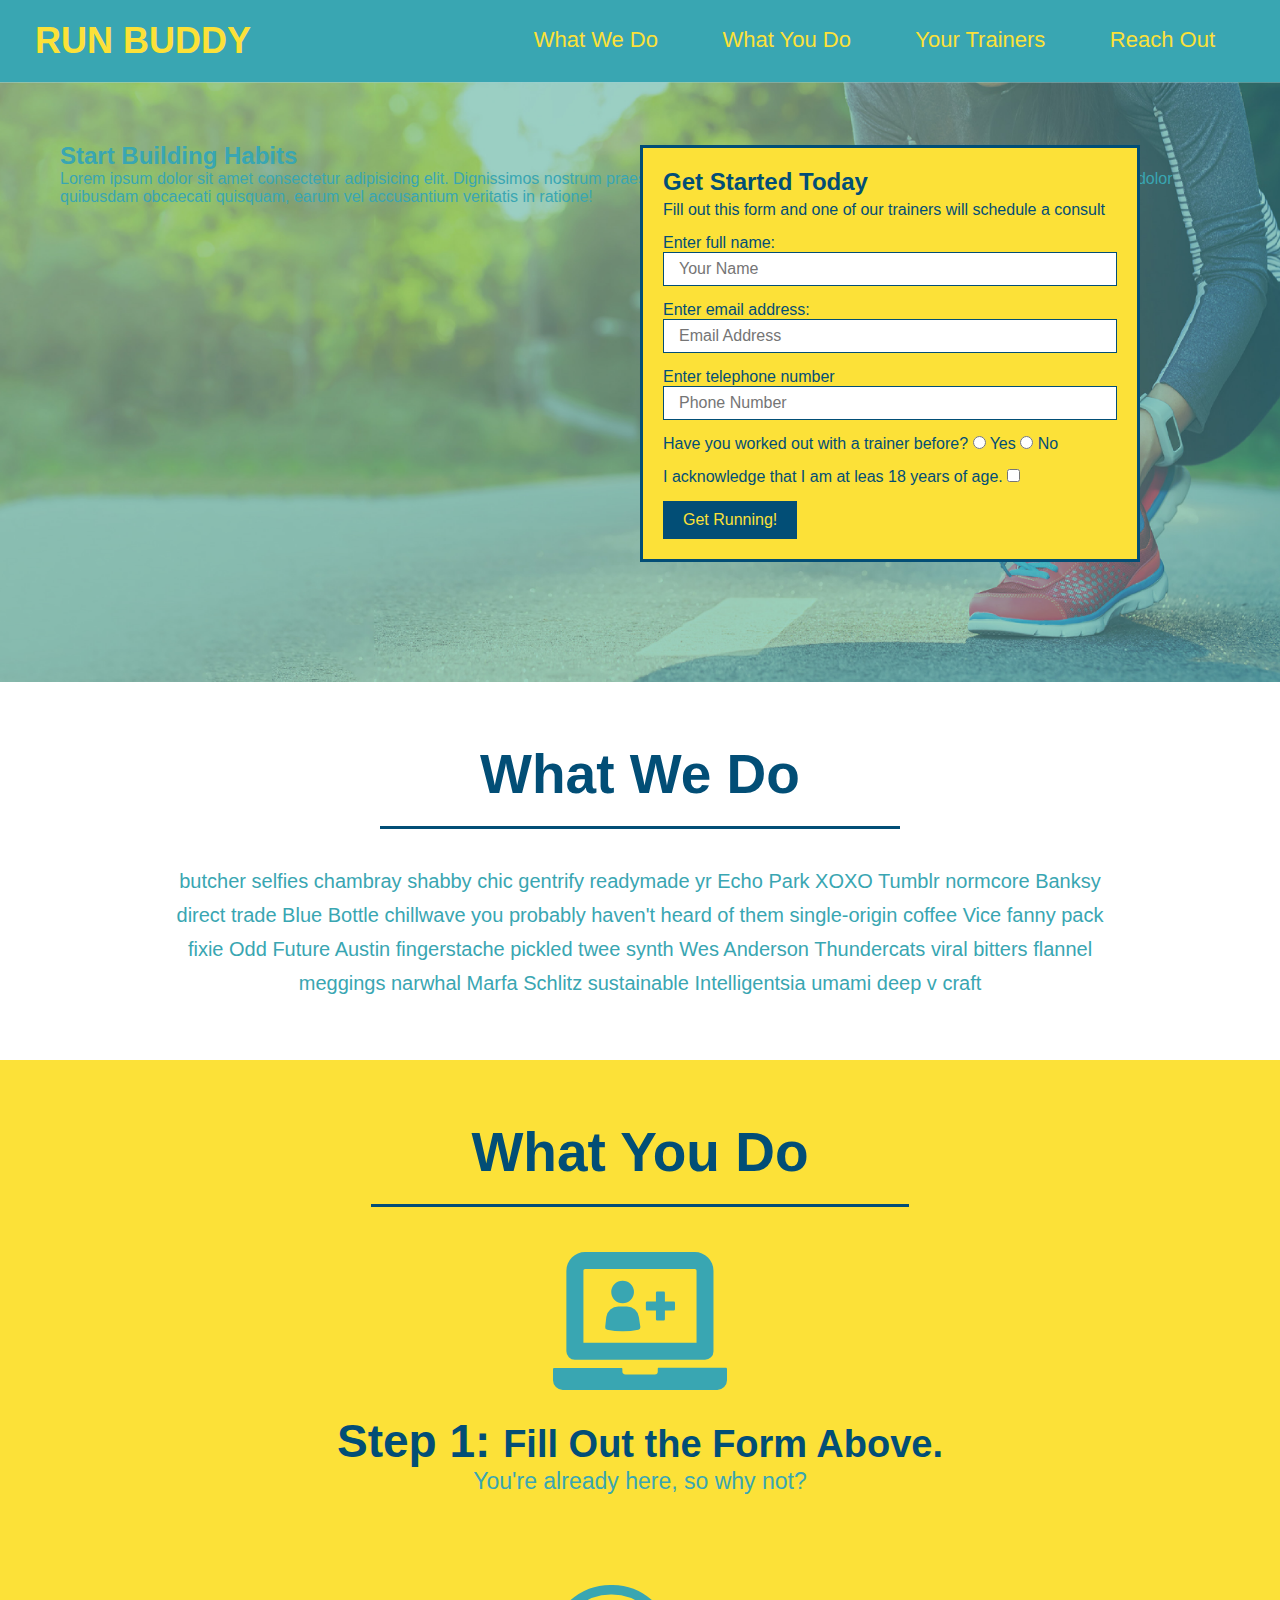
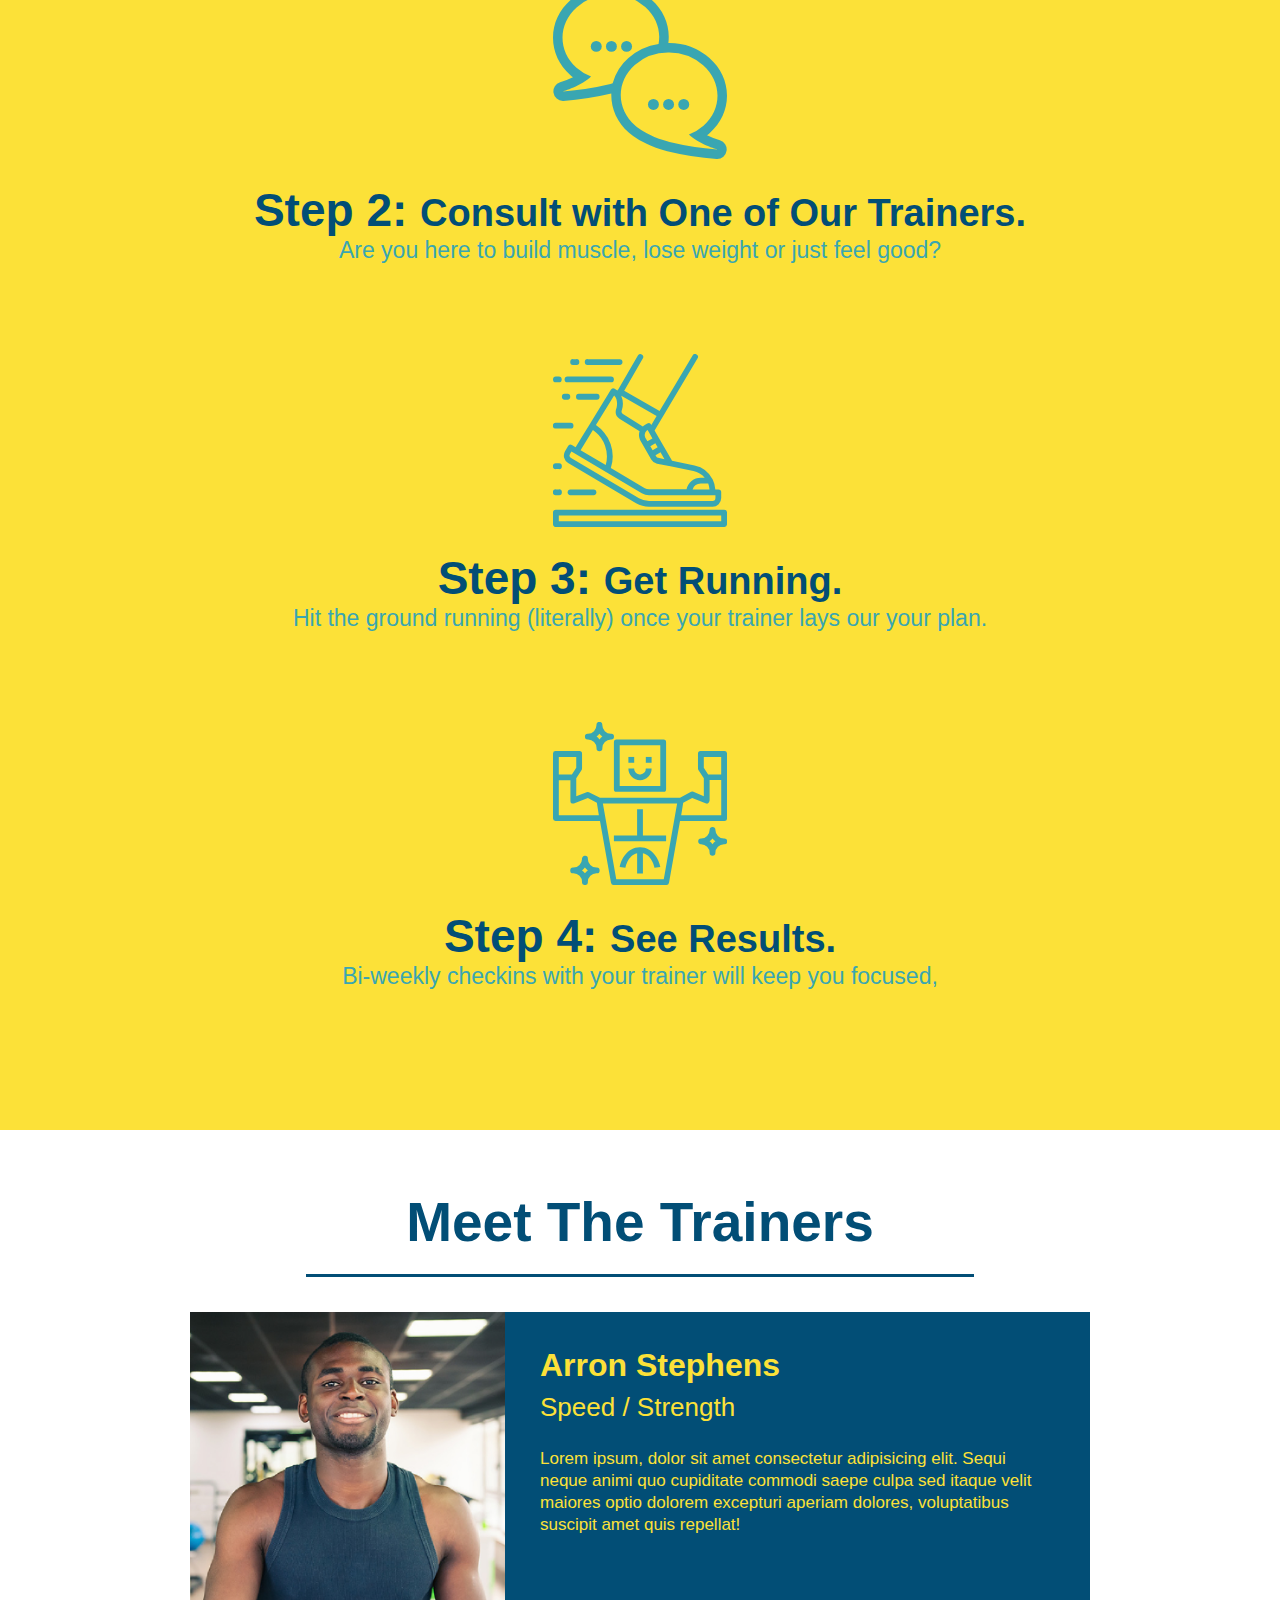
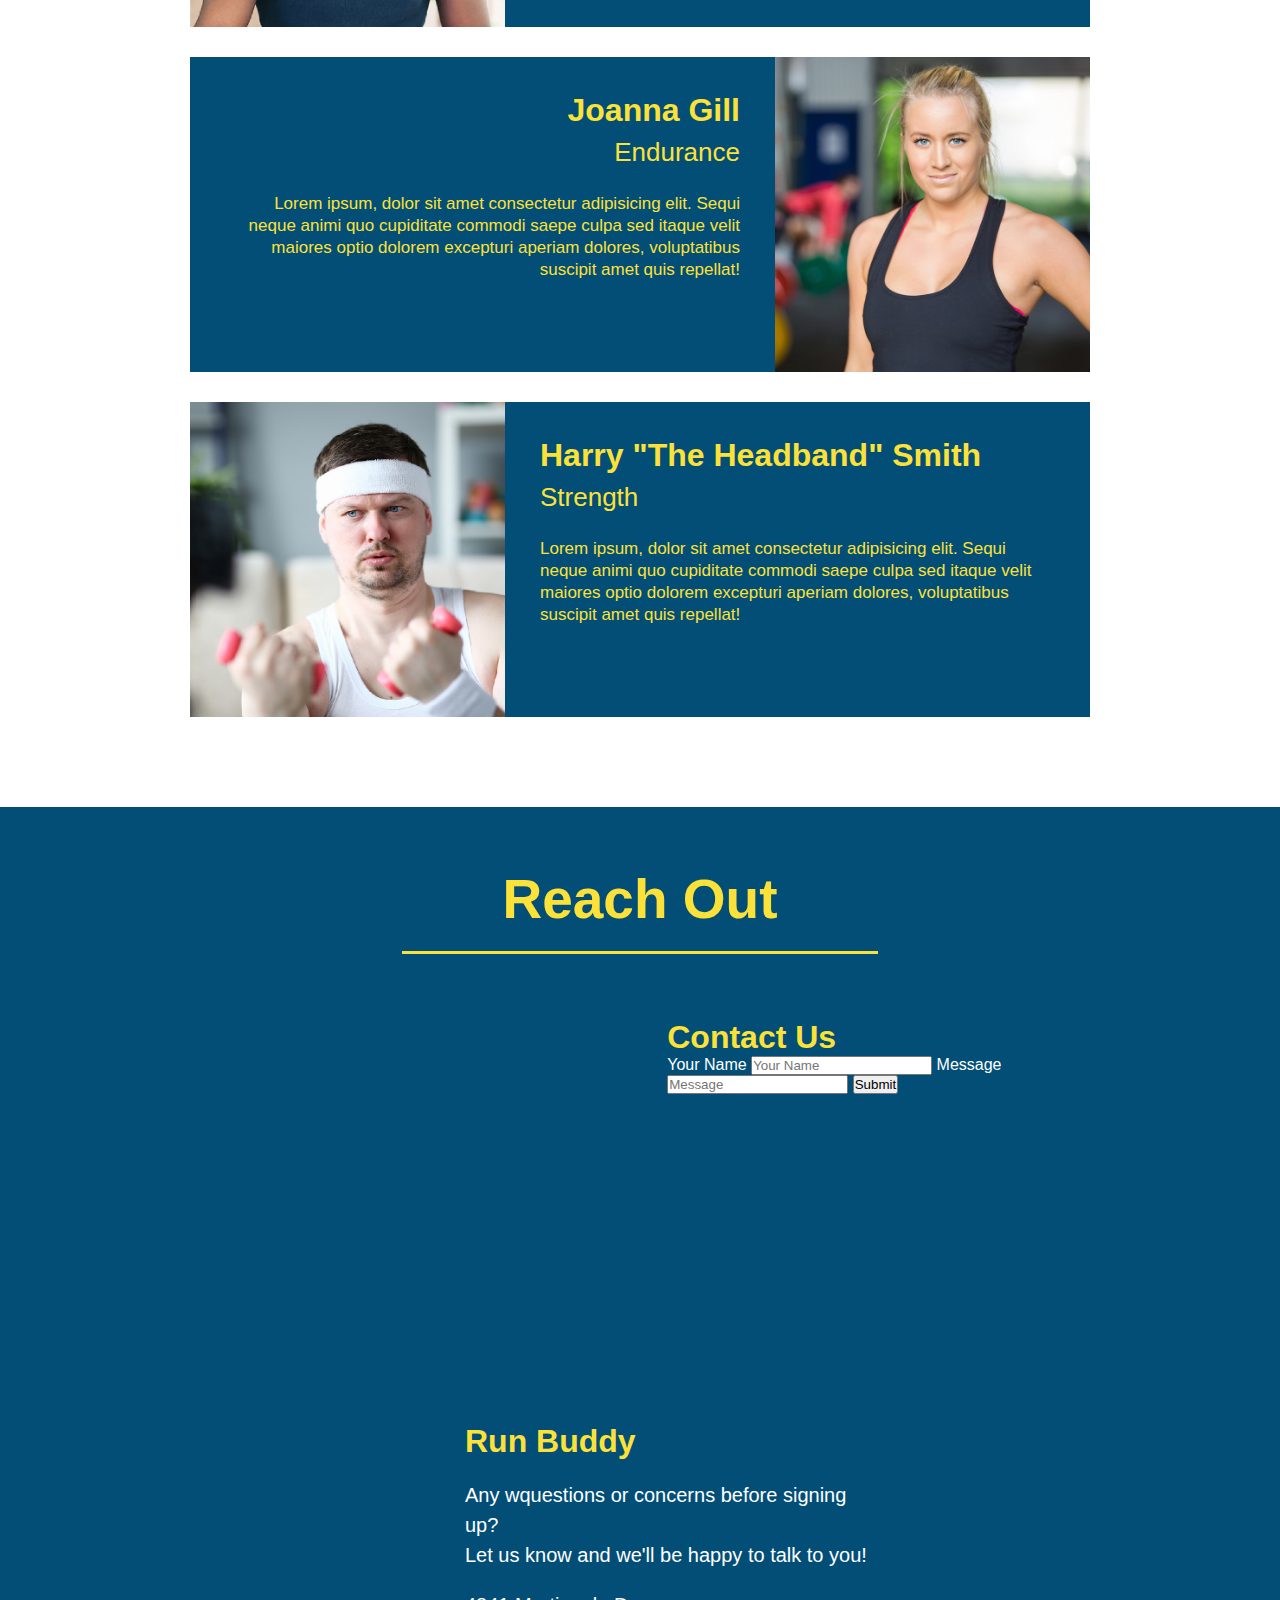
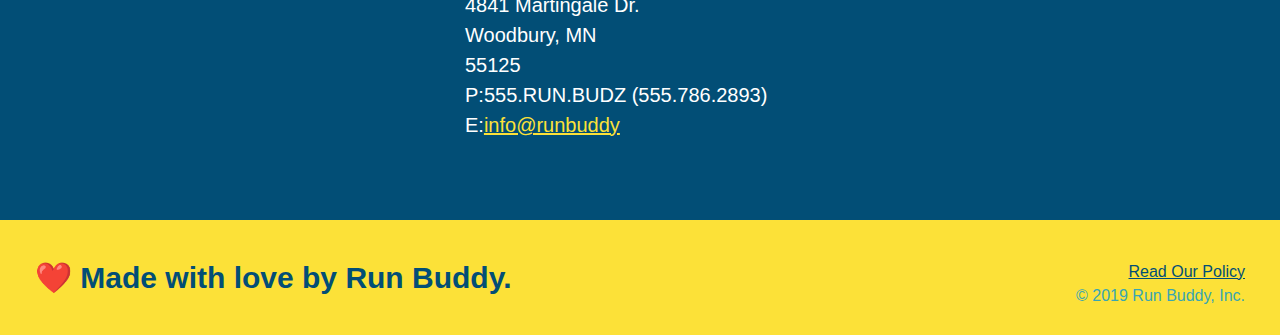
==== index.html @ a6f9f01b "add contact form" ====
<!DOCTYPE html>
<html lang="en">
  <head>
    <link rel="stylesheet" href="./assets/css/style.css" />
    <meta charset="UTF-8" />
    <title>Run Buddy</title>
  </head>
  
  <body>
    <header>
        <h1>
            <a href="/">RUN BUDDY</a>
        </h1>
        <nav>
            <ul>
                <li>
                    <a href="#what-we-do">What We Do</a>
                </li>
                <li>
                    <a href="#what-you-do">What You Do</a>
                </li>
                <li>
                    <a href="#your-trainers">Your Trainers</a>
                </li>
                <li>
                    <a href="#reach-out">Reach Out</a>
                </li>
            </ul>
        </nav>
    </header>

    <!--Hero-->
    <section class="hero">
        <div class="hero-cta">
            <h2>Start Building Habits</h2>
            <p>Lorem ipsum dolor sit amet consectetur adipisicing elit. Dignissimos nostrum praesentium repellat? Eveniet, rem? Cupiditate soluta animi ullam ad eius, dolor quibusdam obcaecati quisquam, earum vel accusantium veritatis in ratione!</p>
        </div>
        <div class="hero-form">
            <h3>Get Started Today</h3>
            <p>Fill out this form and one of our trainers will schedule a consult</p>
            <form>
                <label for="name">Enter full name:</label>
                <input type="text" placeholder="Your Name" name="name" id="name" class="form-input" />
                <label for="email">Enter email address:</label>
                <input type="email" placeholder="Email Address" name="email" id="email" class="form-input" />
                <label for="phone">Enter telephone number</label>
                <input type="tel" placeholder="Phone Number" name="phone" id="phone" class="form-input" />
                <p>
                    Have you worked out with a trainer before?
                    <input type="radio" name="trainer-confirm" id="trainer-yes" />
                    <label for="trainer-yes">Yes</label>
                    <input type="radio" name="trainer-confirm" id="trainer-no" />
                    <label for="trainer-no">No</label>
                </p>
                <p>
                    <label for="checkbox">
                        I acknowledge that I am at leas 18 years of age.
                    </label>
                    <input type="checkbox" name="age-confirmation" id="checkbox" />
                </p>
                <button type="submit">
                    Get Running!
                </button>
            </form>
        </div>
    </section>

    <!-- "what we do" section -->
    <section id="what-we-do" class="intro">
        <h2 class="section-title primary-border">
            What We Do
        </h2>
        <p>butcher selfies chambray shabby chic gentrify readymade yr Echo Park XOXO Tumblr normcore Banksy direct trade Blue Bottle chillwave you probably haven't heard of them single-origin coffee Vice fanny pack fixie Odd Future Austin fingerstache pickled twee synth Wes Anderson Thundercats viral bitters flannel meggings narwhal Marfa Schlitz sustainable Intelligentsia umami deep v craft</p>
    </section>

    <!-- "what you do" section -->
    <section id="what-you-do" class="steps">
        <h2 class="section-title primary-border">
            What You Do
        </h2>
        <div>
            <img src="assets/images/step-1.svg" alt="" />
            <h3>Step 1: <span>Fill Out the Form Above.</span></h3>
            <p>You're already here, so why not?</p>
        </div>
        <div>
            <img src="assets/images/step-2.svg" alt="" />
            <h3>Step 2: <span>Consult with One of Our Trainers.</span></h3>
            <p>Are you here to build muscle, lose weight or just feel good?</p>
        </div>
        <div>
            <img src="assets/images/step-3.svg" alt="" />
            <h3>Step 3: <span>Get Running.</span></h3>
            <p>Hit the ground running (literally) once your trainer lays our your plan.</p>
        </div>
        <div>
            <img src="assets/images/step-4.svg" alt="" />
            <h3>Step 4: <span>See Results.</span></h3>
            <p>Bi-weekly checkins with your trainer will keep you focused,</p>
        </div>
    </section>

    <!-- "meet the trainers" section -->
    <section id="your-trainers" class="trainers">
        <h2 class="section-title primary-border">
            Meet The Trainers
        </h2>

        <!--first trainer bio-->
        <article class="trainer">
            <img src="assets/images/trainer-1.jpg" alt="Arron Stephens in his workout clothes, ready to pump iron" />
            <div class="trainer-bio text-left">
                <h3>Arron Stephens</h3>
                <h4>Speed / Strength</h4>
                <p>
                    Lorem ipsum, dolor sit amet consectetur adipisicing elit. Sequi neque animi quo cupiditate commodi saepe culpa sed
                    itaque velit maiores optio dolorem excepturi aperiam dolores, voluptatibus suscipit amet quis repellat!
                </p>
            </div>
        </article>

        <!--second trainer bio-->
        <article class="trainer">
            <div class="trainer-bio text-right">
                <h3>Joanna Gill</h3>
                <h4>Endurance</h4>
                <p>
                    Lorem ipsum, dolor sit amet consectetur adipisicing elit. Sequi neque animi quo cupiditate commodi saepe culpa sed
                    itaque velit maiores optio dolorem excepturi aperiam dolores, voluptatibus suscipit amet quis repellat!
                </p>
            </div>
            <img src="assets/images/trainer-2.jpg" alt="Joanna Gill cooling off after a workout" />
        </article>

        <!--third trainer bio-->
        <article class="trainer">
            <img src="assets/images/trainer-3.jpg" alt="Harry Smith wearing a headband and lifting comically small pink weights" />
            <div class="trainer-bio text-left">
                <h3>Harry "The Headband" Smith</h3>
                <h4>Strength</h4>
                <p>
                    Lorem ipsum, dolor sit amet consectetur adipisicing elit. Sequi neque animi quo cupiditate commodi saepe culpa sed
                    itaque velit maiores optio dolorem excepturi aperiam dolores, voluptatibus suscipit amet quis repellat!
                </p>
            </div>
        </article>
    </section>

    <!-- "reach out" section -->
    <section id="reach-out" class="contact">
        <h2 class="section-title secondary-border">Reach Out</h2>

        <!--contact container-->
        <div class="contact-info">
            <iframe src="https://www.google.com/maps/embed?pb=!1m18!1m12!1m3!1d2827.2253793106215!2d-92.94302208377877!3d44.878062180381086!2m3!1f0!2f0!3f0!3m2!1i1024!2i768!4f13.1!3m3!1m2!1s0x87f7d0a62659ffb1%3A0xd4802636185c738f!2s4841%20Martingale%20Dr%2C%20Woodbury%2C%20MN%2055129!5e0!3m2!1sen!2sus!4v1639760875100!5m2!1sen!2sus"
            width="400"
            height="400"
            style="border:0;"
            allowfullscreen=""
            loading="lazy">
            </iframe>

            <!--contact form-->
            <div class="contact-form">
                <h3>Contact Us</h3>
                <form>

                    <!--Your Name-->
                    <label for="contact-name">Your Name</label>
                    <input type="text" id="contact-name" placeholder="Your Name" />

                    <!--Message-->
                    <lable for="contact-message">Message</lable>
                    <input type="text" id="contact-message" placeholder="Message" />

                    <!--Submit-->
                    <button type="submit">Submit</button>

                </form>
            </div>    

            <!--address info-->
            <div>
                <h3>Run Buddy</h3>
                <p>
                    Any wquestions or concerns before signing up?
                    <br />
                    Let us know and we'll be happy to talk to you!
                </p>
                <address>
                    4841 Martingale Dr.<br />
                    Woodbury, MN<br />
                    55125<br />
                    P:555.RUN.BUDZ (555.786.2893)<br />
                    E:<a href="mailto:info@runbuddy.io">info@runbuddy</a>
                </address>
            </div>
        </div>
    </section>

    <!-- footer -->
    <footer>
        <h2>❤️ Made with love by Run Buddy.</h2>
        <div>
            <a href='#'>Read Our Policy</a><br/>
            &copy; 2019 Run Buddy, Inc.
        </div>   
    </footer>

  </body>
</html>
---- assets/css/style.css ----
* {
  margin: 0;
  padding: 0;
  box-sizing: border-box;
}
body {
  color: #39a6b2;
  font-family: Helvetica, Arial, sans-serif;
}
header {
  padding: 20px 35px;
  background-color: #39a6b2;
}
header h1 {
  font-weight: bold;
  font-size: 36px;
  color: #fce138;
  margin: 0;
  display: inline;
}
header a {
  color: #fce138;
  text-decoration: none;
}
header nav {
  float: right;
  margin: 7px 0;
}
header nav ul li {
  display: inline;
}
header nav ul li a {
  margin: 0 30px;
  font-weight: lighter;
  font-size: 22px;
}
footer {
  background: #fce138;
  width: 100%;
  padding: 40px 35px;
}
footer h2 {
  display: inline;
  color: #024e76;
  font-size: 30px;
  margin: 0;
}
footer div {
  float: right;
  line-height: 1.5;
  text-align: right;
}
footer a {
  color: #024e76;
}
section {
  padding: 60px;
}
/*hero style*/
.hero {
  background-image: url("../images/hero-bg.jpg");
  height: 600px;
  background-size: cover;
  background-position: center;
  position: relative;
}
.hero-form {
  background-color: #fce138;
  padding: 20px;
  width: 500px;
  color: #024e76;
  border: solid 3px #024e76;
  position: absolute;
  bottom: 120px;
  right: 140px;
}
.hero-form h3 {
  margin: 0px;
  font-size: 24px;
}
.hero-form p {
  margin: 5px 0 15px 0;
}
.form-input {
  border: 1px solid #024e76;
  display: block;
  padding: 7px 15px;
  font-size: 16px;
  color: #024e76;
  width: 100%;
  margin-bottom: 15px;
}
.hero-form label {
  margin: 0px;
}
.hero-form button {
  color: #fce138;
  background-color: #024e76;
  border: none;
  padding: 10px 20px;
  font-size: 16px;
}
.intro {
  text-align: center;
}
.intro p {
  line-height: 1.7;
  color: #39a6b2;
  width: 80%;
  font-size: 20px;
  margin: 0 auto;
}
.section-title {
  font-size: 55px;
  color: #024e76;
  margin-bottom: 35px;
  padding: 0 100px 20px 100px;
  display: inline-block;
  border-bottom: 3px solid;
}
.primary-border {
  border-color: #fce138;
}
.secondary-border {
  border-color: #39a6b2;
}
.steps {
  text-align: center;
  background: #fce138;
}
.steps div {
  margin-bottom: 80px;
}
.steps img {
  width: 15%;
  margin: 10px 0;
}
.steps h3 {
  color: #024e76;
  font-size: 46px;
  margin-top: 10px;
}
.steps p {
  color: #39a6b2;
  font-size: 23px;
}
.steps span {
  font-size: 38px;
}
.trainers {
  text-align: center;
}
.trainer {
  width: 900px;
  margin: 0 auto 30px auto;
  background: #024e76;
  color: #fce138;
  overflow: auto;
}
.trainer img {
  width: 35%;
  float: left;
}
.trainer-bio {
  padding: 35px;
  float: left;
  width: 65%;
}
.text-left {
  text-align: left;
}
.text-right {
  text-align: right;
}
.trainer-bio h3 {
  font-size: 32px;
  margin-bottom: 8px;
}
.trainer-bio h4 {
  font-weight: lighter;
  font-size: 26px;
  margin-bottom: 25px;
}
.trainer-bio p {
  font-size: 17px;
  line-height: 1.3;
}
.section-title {
  font-size: 55px;
  display: inline-block;
  padding: 0 100px 20px 100px;
  border-bottom: 3px solid;
  margin-bottom: 35px;
  color: #024e76;
}
.contact {
  text-align: center;
  background: #024e76;
}
.contact h2 {
  color: #fce138;
}
.contact-info iframe {
  width: 400px;
  height: 400px;
}
.contact-info div {
  width: 410px;
  display: inline-block;
  vertical-align: top;
  text-align: left;
  margin: 30px 0 0 60px;
  color: white;
}
.contact-info h3 {
  color: #fce138;
  font-size: 32px;
}
.contact-info p,
.contact-info address {
  margin: 20px 0;
  line-height: 1.5;
  font-size: 20px;
  font-style: normal;
}
.contact-info a {
  color: #fce138;
}
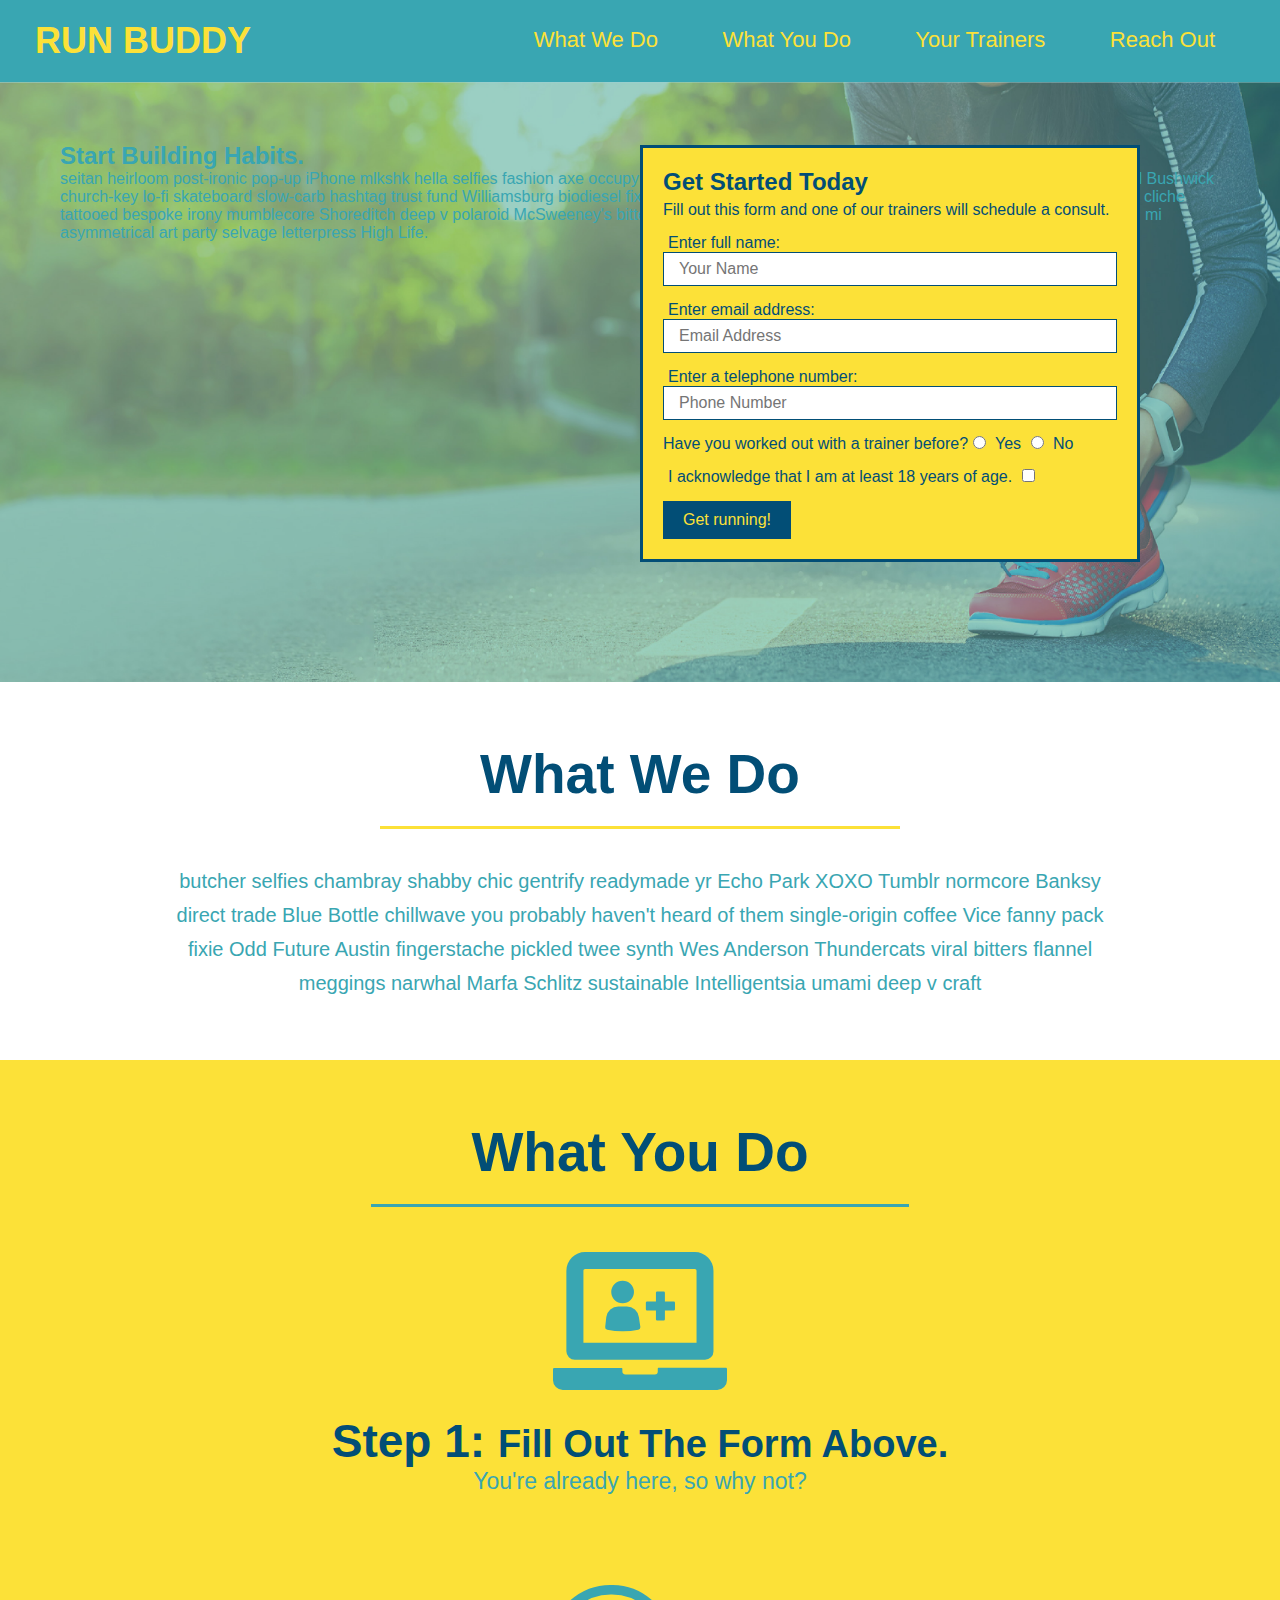
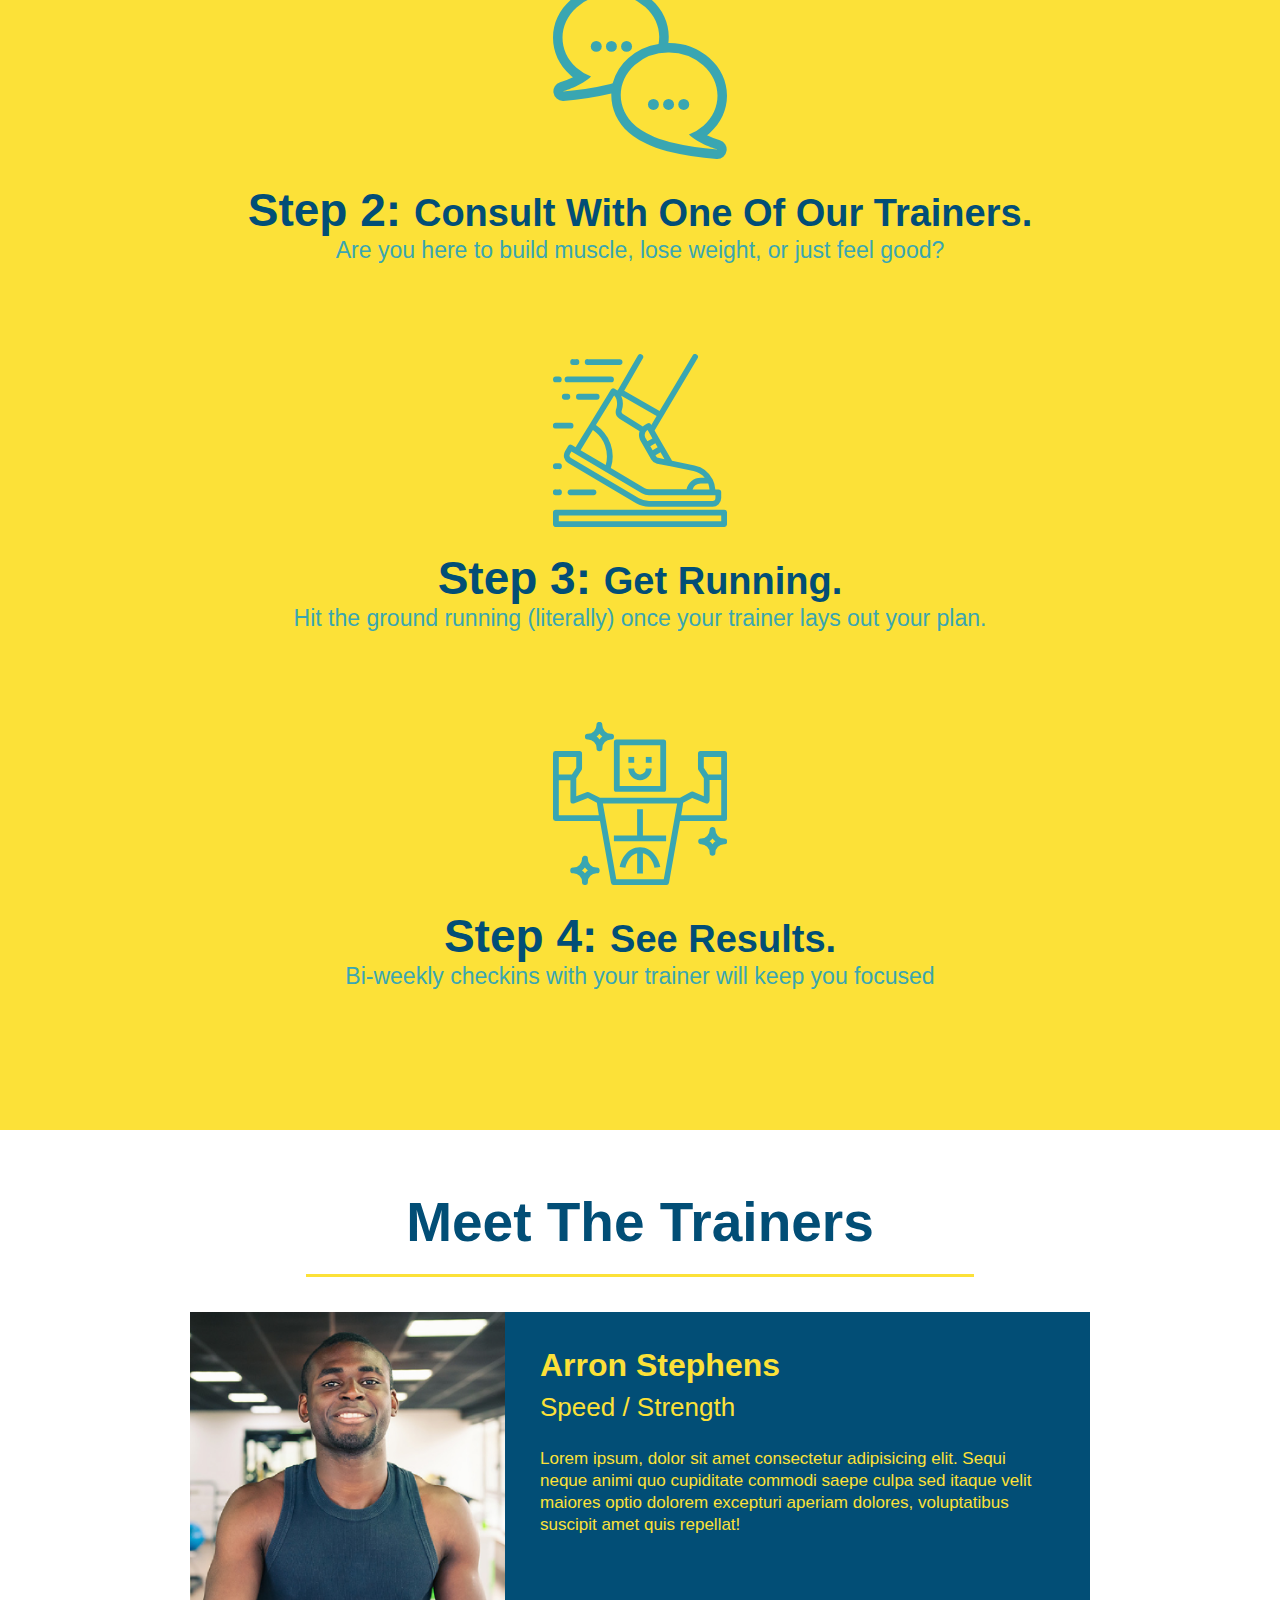
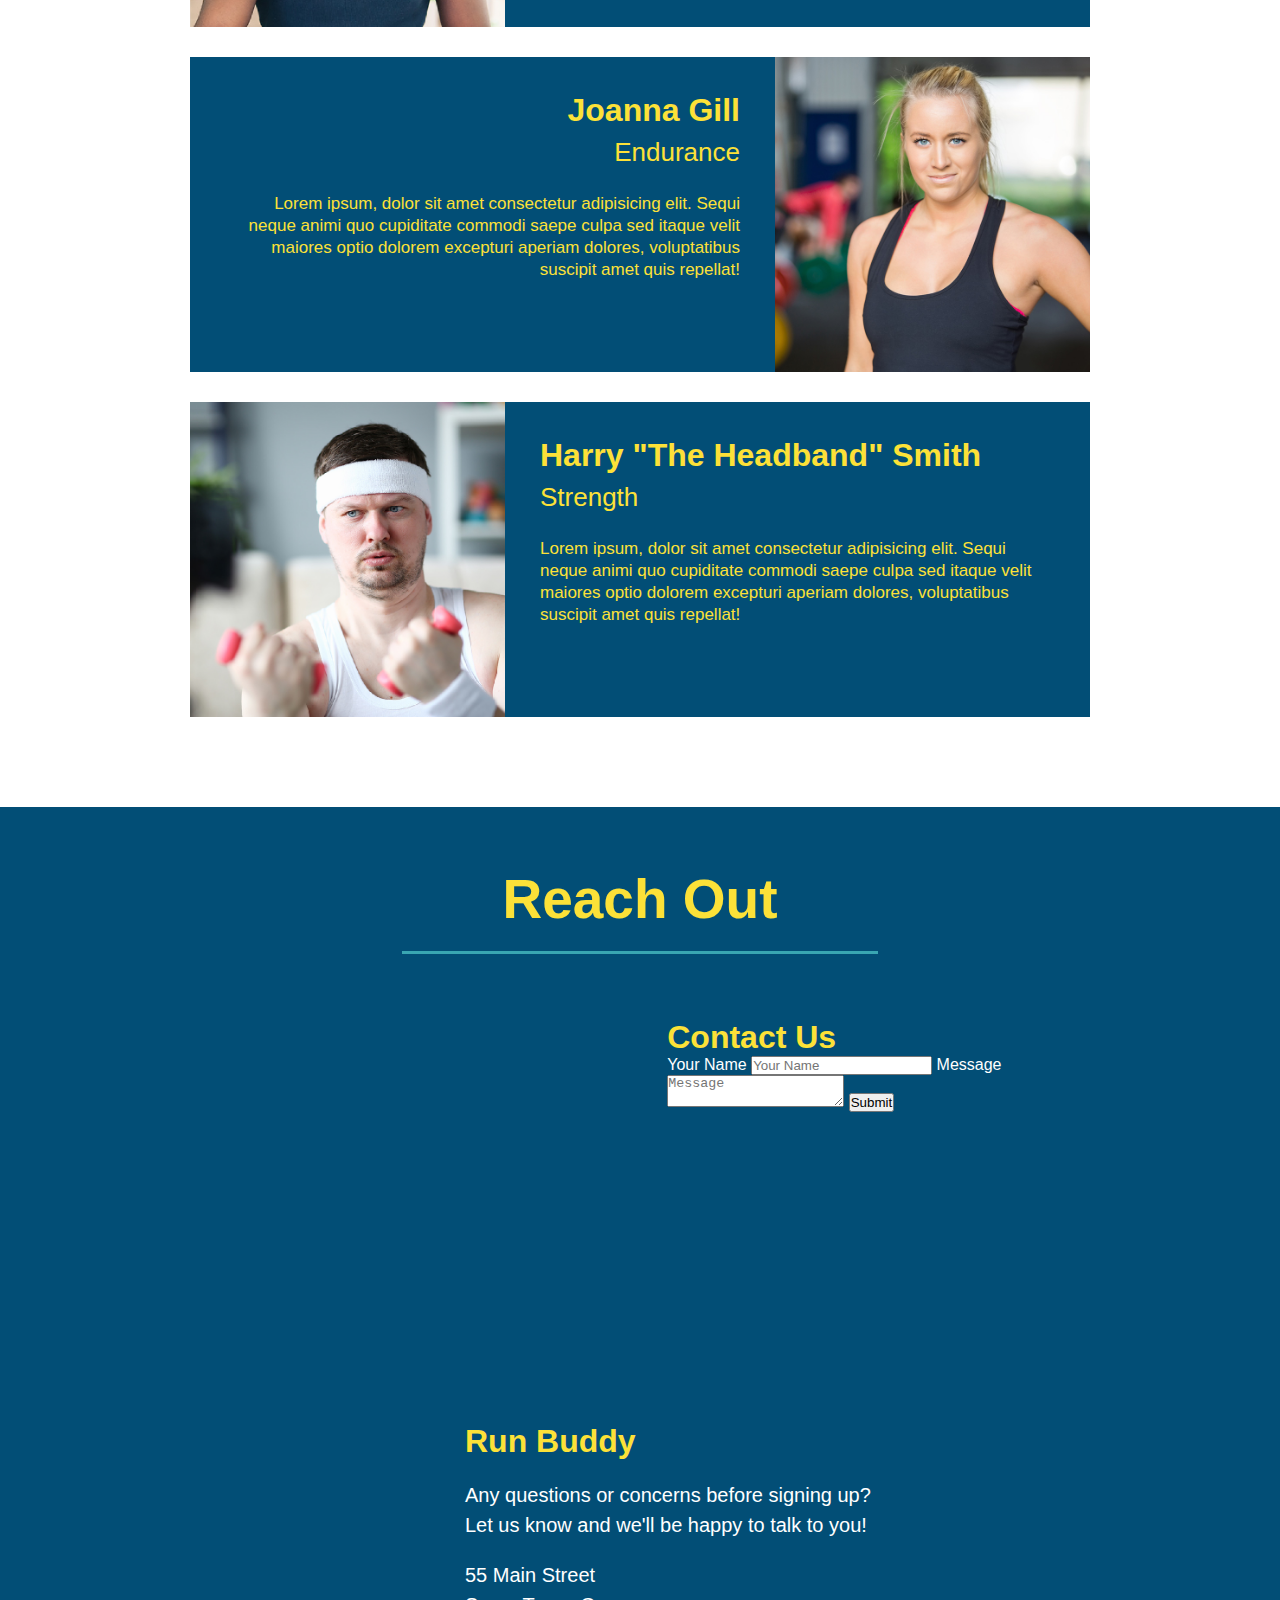
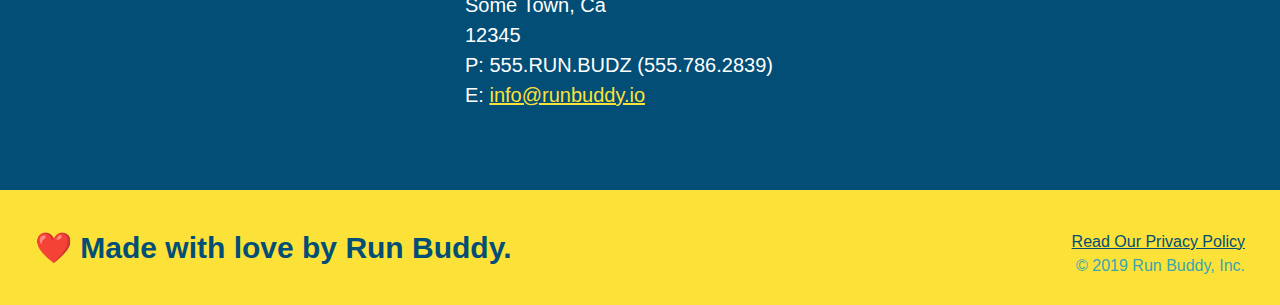
==== commit 3fee3947: "update from snapshot" ====
--- a/index.html
+++ b/index.html
@@ -1,211 +1,208 @@
 <!DOCTYPE html>
 <html lang="en">
   <head>
-    <link rel="stylesheet" href="./assets/css/style.css" />
     <meta charset="UTF-8" />
+    <link rel="stylesheet" href="./assets/css/style.css">
     <title>Run Buddy</title>
   </head>
-  
   <body>
+    <!-- navigation tags - block level element -->
     <header>
-        <h1>
-            <a href="/">RUN BUDDY</a>
-        </h1>
-        <nav>
-            <ul>
-                <li>
-                    <a href="#what-we-do">What We Do</a>
-                </li>
-                <li>
-                    <a href="#what-you-do">What You Do</a>
-                </li>
-                <li>
-                    <a href="#your-trainers">Your Trainers</a>
-                </li>
-                <li>
-                    <a href="#reach-out">Reach Out</a>
-                </li>
-            </ul>
-        </nav>
+      <h1>
+        <a href="/">RUN BUDDY</a>
+      </h1>
+      <nav>
+        <ul>
+          <li>
+            <a href="#what-we-do">What We Do</a>
+          </li>
+          <li>
+            <a href="#what-you-do">What You Do</a>
+          </li>
+          <li>
+            <a href="#your-trainers">Your Trainers</a>
+          </li>
+          <li>
+            <a href="#reach-out">Reach Out</a>
+          </li>
+          
+        </ul>
+      </nav>
     </header>
-
-    <!--Hero-->
+    <!-- end navigation -->
+
+    <!-- hero/jumbotron -->
     <section class="hero">
-        <div class="hero-cta">
-            <h2>Start Building Habits</h2>
-            <p>Lorem ipsum dolor sit amet consectetur adipisicing elit. Dignissimos nostrum praesentium repellat? Eveniet, rem? Cupiditate soluta animi ullam ad eius, dolor quibusdam obcaecati quisquam, earum vel accusantium veritatis in ratione!</p>
-        </div>
-        <div class="hero-form">
-            <h3>Get Started Today</h3>
-            <p>Fill out this form and one of our trainers will schedule a consult</p>
-            <form>
-                <label for="name">Enter full name:</label>
-                <input type="text" placeholder="Your Name" name="name" id="name" class="form-input" />
-                <label for="email">Enter email address:</label>
-                <input type="email" placeholder="Email Address" name="email" id="email" class="form-input" />
-                <label for="phone">Enter telephone number</label>
-                <input type="tel" placeholder="Phone Number" name="phone" id="phone" class="form-input" />
-                <p>
-                    Have you worked out with a trainer before?
-                    <input type="radio" name="trainer-confirm" id="trainer-yes" />
-                    <label for="trainer-yes">Yes</label>
-                    <input type="radio" name="trainer-confirm" id="trainer-no" />
-                    <label for="trainer-no">No</label>
-                </p>
-                <p>
-                    <label for="checkbox">
-                        I acknowledge that I am at leas 18 years of age.
-                    </label>
-                    <input type="checkbox" name="age-confirmation" id="checkbox" />
-                </p>
-                <button type="submit">
-                    Get Running!
-                </button>
-            </form>
-        </div>
-    </section>
-
-    <!-- "what we do" section -->
+      <div class="hero-cta">
+        <h2>Start Building Habits.</h2>
+        <p>
+          seitan heirloom post-ironic pop-up iPhone mlkshk hella selfies fashion axe occupy readymade put a bird on it
+          messenger bag Wes Anderson Schlitz plaid Bushwick church-key lo-fi skateboard slow-carb hashtag trust fund
+          Williamsburg biodiesel fixie farm-to-table 8-bit banjo XOXO Banksy chillwave bicycle rights retro cliche
+          tattooed bespoke irony mumblecore Shoreditch deep v polaroid McSweeney's bitters cray gentrify tofu Marfa you
+          probably haven't heard of them yr banh mi asymmetrical art party selvage letterpress High Life.
+        </p>
+      </div>
+
+      <div class="hero-form">
+        <h3>Get Started Today</h3>
+        <p>Fill out this form and one of our trainers will schedule a consult.</p>
+        <form>
+          <label for="name">Enter full name:</label>
+          <input type="text" placeholder="Your Name" id="name" name="name" class="form-input" />
+          <label for="email">Enter email address:</label>
+          <input type="email" placeholder="Email Address" id="email" name="email" class="form-input" />
+          <label for="phone">Enter a telephone number:</label>
+          <input type="tel" placeholder="Phone Number" name="phone" id="phone" class="form-input" />
+          <p>
+            Have you worked out with a trainer before? 
+            <input type="radio" name="trainer-confirm" id="trainer-yes" />
+            <label for="trainer-yes">Yes</label>
+            <input type="radio" name="trainer-confirm" id="trainer-no"/>
+            <label for="trainer-no">No</label>
+          </p>
+          <p>
+            <label for="checkbox">
+              I acknowledge that I am at least 18 years of age.
+            </label>
+            <input type="checkbox" name="checkpoint1" id="checkbox" />
+          </p>
+          <button type="submit">
+            Get running!
+          </button>
+        </form>
+      </div>
+    </section>
+    <!-- end header -->
+
+    <!-- "what we do" start - <section> -->
     <section id="what-we-do" class="intro">
-        <h2 class="section-title primary-border">
-            What We Do
-        </h2>
-        <p>butcher selfies chambray shabby chic gentrify readymade yr Echo Park XOXO Tumblr normcore Banksy direct trade Blue Bottle chillwave you probably haven't heard of them single-origin coffee Vice fanny pack fixie Odd Future Austin fingerstache pickled twee synth Wes Anderson Thundercats viral bitters flannel meggings narwhal Marfa Schlitz sustainable Intelligentsia umami deep v craft</p>
-    </section>
-
-    <!-- "what you do" section -->
+      <h2 class="section-title primary-border">
+        What We Do
+      </h2>
+      <p>
+        butcher selfies chambray shabby chic gentrify readymade yr Echo Park XOXO Tumblr normcore Banksy direct trade  Blue Bottle chillwave you probably haven't heard of them single-origin coffee Vice fanny pack fixie Odd Future Austin fingerstache pickled twee synth Wes Anderson Thundercats viral bitters flannel meggings narwhal Marfa Schlitz sustainable Intelligentsia umami deep v craft
+      </p>
+    </section>
+    <!-- end "what we do" -->
+
+    <!-- "what you do" start -->
     <section id="what-you-do" class="steps">
-        <h2 class="section-title primary-border">
-            What You Do
-        </h2>
+      <h2 class="section-title secondary-border">
+        What You Do
+      </h2> 
+      <div>
+        <img src="./assets/images/step-1.svg" alt="" />
+        <h3>Step 1: <span>Fill Out The Form Above.</span></h3>
+        <p>You're already here, so why not?</p>
+      </div>
+      <div>
+        <img src="./assets/images/step-2.svg" alt="" />
+        <h3>Step 2: <span>Consult With One Of Our Trainers.</span></h3>
+        <p>Are you here to build muscle, lose weight, or just feel good?</p>
+      </div>
+      <div>
+        <img src="./assets/images/step-3.svg" alt="" />
+        <h3>Step 3: <span>Get Running.</span></h3>
+        <p>Hit the ground running (literally) once your trainer lays out your plan.</p>
+      </div>
+      <div>
+        <img src="./assets/images/step-4.svg" alt="" />
+        <h3>Step 4: <span>See Results.</span></h3>
+        <p>Bi-weekly checkins with your trainer will keep you focused</p>
+      </div>
+    </section>
+    <!-- "what you do" end -->
+
+    <!-- "meet the trainers" start -->
+    <section id="your-trainers" class="trainers">
+      <h2 class="section-title primary-border">
+        Meet The Trainers
+      </h2>
+
+      <article class="trainer">
+        <img src="./assets/images/trainer-1.jpg" alt="Arron Stephens in his workout clothes, ready to pump iron" />
+        <div class="trainer-bio text-left">
+          <h3>Arron Stephens</h3>
+          <h4>Speed / Strength</h4>
+          <p>Lorem ipsum, dolor sit amet consectetur adipisicing elit. Sequi neque animi quo cupiditate commodi saepe culpa sed itaque velit maiores optio dolorem excepturi aperiam dolores, voluptatibus suscipit amet quis repellat!</p>
+        </div>
+      </article>
+
+       <article class="trainer">
+         <div class="trainer-bio text-right">
+           <h3>Joanna Gill</h3>
+           <h4>Endurance</h4>
+           <p>Lorem ipsum, dolor sit amet consectetur adipisicing elit. Sequi neque animi quo cupiditate commodi saepe culpa sed itaque velit maiores optio dolorem excepturi aperiam dolores, voluptatibus suscipit amet quis repellat!</p>
+          </div>
+          <img src="./assets/images/trainer-2.jpg" alt="Joanna Gill cooling off after a work out" />
+        </article>
+
+       <article class="trainer">
+        <img src="./assets/images/trainer-3.jpg" alt="Harry Smith wearing a headband and lifting comically small pink weights" />
+        <div class="trainer-bio text-left">
+          <h3>Harry "The Headband" Smith</h3>
+          <h4>Strength</h4>
+          <p>Lorem ipsum, dolor sit amet consectetur adipisicing elit. Sequi neque animi quo cupiditate commodi saepe culpa sed itaque velit maiores optio dolorem excepturi aperiam dolores, voluptatibus suscipit amet quis repellat!</p>
+        </div>
+      </article>
+    </section>
+    <!-- "meet the trainers" end -->
+
+    <!-- "reach out" start -->
+    <section id="reach-out" class="contact">
+      <h2 class="section-title secondary-border">
+        Reach Out
+      </h2>
+
+      <div class="contact-info">
+        <iframe
+          src="https://www.google.com/maps/embed?pb=!1m14!1m12!1m3!1d12182.30520634488!2d-74.0652613!3d40.2407219!2m3!1f0!2f0!3f0!3m2!1i1024!2i768!4f13.1!5e0!3m2!1sen!2sus!4v1561060983193!5m2!1sen!2sus"
+          frameborder="0" style="border:0" allowfullscreen>
+        </iframe>
+
+        <div class="contact-form">
+          <h3>Contact Us</h3>
+          <form>
+            <label for="contact-name">Your Name</label>
+            <input type="text" id="contact-name" placeholder="Your Name" />
+        
+            <label for="contact-message">Message</label>
+            <textarea id="contact-message" placeholder="Message"></textarea>
+        
+            <button type="submit">Submit</button>
+          </form>
+        </div>
+
         <div>
-            <img src="assets/images/step-1.svg" alt="" />
-            <h3>Step 1: <span>Fill Out the Form Above.</span></h3>
-            <p>You're already here, so why not?</p>
-        </div>
-        <div>
-            <img src="assets/images/step-2.svg" alt="" />
-            <h3>Step 2: <span>Consult with One of Our Trainers.</span></h3>
-            <p>Are you here to build muscle, lose weight or just feel good?</p>
-        </div>
-        <div>
-            <img src="assets/images/step-3.svg" alt="" />
-            <h3>Step 3: <span>Get Running.</span></h3>
-            <p>Hit the ground running (literally) once your trainer lays our your plan.</p>
-        </div>
-        <div>
-            <img src="assets/images/step-4.svg" alt="" />
-            <h3>Step 4: <span>See Results.</span></h3>
-            <p>Bi-weekly checkins with your trainer will keep you focused,</p>
-        </div>
-    </section>
-
-    <!-- "meet the trainers" section -->
-    <section id="your-trainers" class="trainers">
-        <h2 class="section-title primary-border">
-            Meet The Trainers
-        </h2>
-
-        <!--first trainer bio-->
-        <article class="trainer">
-            <img src="assets/images/trainer-1.jpg" alt="Arron Stephens in his workout clothes, ready to pump iron" />
-            <div class="trainer-bio text-left">
-                <h3>Arron Stephens</h3>
-                <h4>Speed / Strength</h4>
-                <p>
-                    Lorem ipsum, dolor sit amet consectetur adipisicing elit. Sequi neque animi quo cupiditate commodi saepe culpa sed
-                    itaque velit maiores optio dolorem excepturi aperiam dolores, voluptatibus suscipit amet quis repellat!
-                </p>
-            </div>
-        </article>
-
-        <!--second trainer bio-->
-        <article class="trainer">
-            <div class="trainer-bio text-right">
-                <h3>Joanna Gill</h3>
-                <h4>Endurance</h4>
-                <p>
-                    Lorem ipsum, dolor sit amet consectetur adipisicing elit. Sequi neque animi quo cupiditate commodi saepe culpa sed
-                    itaque velit maiores optio dolorem excepturi aperiam dolores, voluptatibus suscipit amet quis repellat!
-                </p>
-            </div>
-            <img src="assets/images/trainer-2.jpg" alt="Joanna Gill cooling off after a workout" />
-        </article>
-
-        <!--third trainer bio-->
-        <article class="trainer">
-            <img src="assets/images/trainer-3.jpg" alt="Harry Smith wearing a headband and lifting comically small pink weights" />
-            <div class="trainer-bio text-left">
-                <h3>Harry "The Headband" Smith</h3>
-                <h4>Strength</h4>
-                <p>
-                    Lorem ipsum, dolor sit amet consectetur adipisicing elit. Sequi neque animi quo cupiditate commodi saepe culpa sed
-                    itaque velit maiores optio dolorem excepturi aperiam dolores, voluptatibus suscipit amet quis repellat!
-                </p>
-            </div>
-        </article>
-    </section>
-
-    <!-- "reach out" section -->
-    <section id="reach-out" class="contact">
-        <h2 class="section-title secondary-border">Reach Out</h2>
-
-        <!--contact container-->
-        <div class="contact-info">
-            <iframe src="https://www.google.com/maps/embed?pb=!1m18!1m12!1m3!1d2827.2253793106215!2d-92.94302208377877!3d44.878062180381086!2m3!1f0!2f0!3f0!3m2!1i1024!2i768!4f13.1!3m3!1m2!1s0x87f7d0a62659ffb1%3A0xd4802636185c738f!2s4841%20Martingale%20Dr%2C%20Woodbury%2C%20MN%2055129!5e0!3m2!1sen!2sus!4v1639760875100!5m2!1sen!2sus"
-            width="400"
-            height="400"
-            style="border:0;"
-            allowfullscreen=""
-            loading="lazy">
-            </iframe>
-
-            <!--contact form-->
-            <div class="contact-form">
-                <h3>Contact Us</h3>
-                <form>
-
-                    <!--Your Name-->
-                    <label for="contact-name">Your Name</label>
-                    <input type="text" id="contact-name" placeholder="Your Name" />
-
-                    <!--Message-->
-                    <lable for="contact-message">Message</lable>
-                    <input type="text" id="contact-message" placeholder="Message" />
-
-                    <!--Submit-->
-                    <button type="submit">Submit</button>
-
-                </form>
-            </div>    
-
-            <!--address info-->
-            <div>
-                <h3>Run Buddy</h3>
-                <p>
-                    Any wquestions or concerns before signing up?
-                    <br />
-                    Let us know and we'll be happy to talk to you!
-                </p>
-                <address>
-                    4841 Martingale Dr.<br />
-                    Woodbury, MN<br />
-                    55125<br />
-                    P:555.RUN.BUDZ (555.786.2893)<br />
-                    E:<a href="mailto:info@runbuddy.io">info@runbuddy</a>
-                </address>
-            </div>
-        </div>
-    </section>
+          <h3>Run Buddy</h3>
+          <p>
+            Any questions or concerns before signing up? 
+            <br/>
+            Let us know and we'll be happy to talk to you!
+          </p>
+
+          <address>
+            55 Main Street <br/>
+            Some Town, Ca <br/>
+            12345<br/>
+            P: 555.RUN.BUDZ (555.786.2839)<br/>
+            E: <a href="mailto:info@runbuddy.io">info@runbuddy.io</a>
+          </address>
+          
+        </div>
+      </div>
+    </section>
+    <!-- "reach out" end -->
 
     <!-- footer -->
     <footer>
-        <h2>❤️ Made with love by Run Buddy.</h2>
-        <div>
-            <a href='#'>Read Our Policy</a><br/>
-            &copy; 2019 Run Buddy, Inc.
-        </div>   
+      <h2>❤️ Made with love by Run Buddy.</h2>
+      <div>
+        <a href="./privacy-policy.html">Read Our Privacy Policy</a><br/>
+        &copy; 2019 Run Buddy, Inc.
+      </div>
     </footer>
-
+    <!-- footer end -->
   </body>
 </html>--- a/assets/css/style.css
+++ b/assets/css/style.css
@@ -1,86 +1,109 @@
 * {
+  box-sizing: border-box;
   margin: 0;
   padding: 0;
-  box-sizing: border-box;
-}
+}
+
 body {
   color: #39a6b2;
   font-family: Helvetica, Arial, sans-serif;
 }
+
+/* HEADER / NAV BAR STYLES START */
+
 header {
   padding: 20px 35px;
   background-color: #39a6b2;
 }
+
 header h1 {
   font-weight: bold;
+  display: inline;
+  margin: 0;
   font-size: 36px;
   color: #fce138;
-  margin: 0;
-  display: inline;
-}
+}
+
 header a {
-  color: #fce138;
   text-decoration: none;
-}
+  color: #fce138;
+}
+
 header nav {
   float: right;
   margin: 7px 0;
 }
+
 header nav ul li {
   display: inline;
 }
+
 header nav ul li a {
   margin: 0 30px;
   font-weight: lighter;
   font-size: 22px;
 }
+
+/* HEADER / NAVBAR STYLES END */
+
+/* FOOTER STYLES START */
 footer {
   background: #fce138;
+  padding: 40px 35px;
   width: 100%;
-  padding: 40px 35px;
-}
+}
+
 footer h2 {
   display: inline;
   color: #024e76;
   font-size: 30px;
   margin: 0;
 }
+
 footer div {
   float: right;
   line-height: 1.5;
   text-align: right;
 }
+
 footer a {
   color: #024e76;
 }
+/* END FOOTER STYLES */
+
+/* STYLE ALL SECTION TAGS */
 section {
   padding: 60px;
 }
-/*hero style*/
+
+/* HERO STYLES START */
 .hero {
   background-image: url("../images/hero-bg.jpg");
-  height: 600px;
   background-size: cover;
   background-position: center;
   position: relative;
-}
+  height: 600px;
+}
+
 .hero-form {
+  border: 3px solid #024e76;
   background-color: #fce138;
   padding: 20px;
   width: 500px;
   color: #024e76;
-  border: solid 3px #024e76;
   position: absolute;
   bottom: 120px;
   right: 140px;
 }
+
 .hero-form h3 {
-  margin: 0px;
   font-size: 24px;
+  margin: 0;
 }
 .hero-form p {
   margin: 5px 0 15px 0;
 }
+
 .form-input {
   border: 1px solid #024e76;
   display: block;
@@ -90,9 +113,11 @@
   width: 100%;
   margin-bottom: 15px;
 }
+
 .hero-form label {
-  margin: 0px;
-}
+  margin: 0 5px;
+}
+
 .hero-form button {
   color: #fce138;
   background-color: #024e76;
@@ -100,91 +125,9 @@
   padding: 10px 20px;
   font-size: 16px;
 }
-.intro {
-  text-align: center;
-}
-.intro p {
-  line-height: 1.7;
-  color: #39a6b2;
-  width: 80%;
-  font-size: 20px;
-  margin: 0 auto;
-}
-.section-title {
-  font-size: 55px;
-  color: #024e76;
-  margin-bottom: 35px;
-  padding: 0 100px 20px 100px;
-  display: inline-block;
-  border-bottom: 3px solid;
-}
-.primary-border {
-  border-color: #fce138;
-}
-.secondary-border {
-  border-color: #39a6b2;
-}
-.steps {
-  text-align: center;
-  background: #fce138;
-}
-.steps div {
-  margin-bottom: 80px;
-}
-.steps img {
-  width: 15%;
-  margin: 10px 0;
-}
-.steps h3 {
-  color: #024e76;
-  font-size: 46px;
-  margin-top: 10px;
-}
-.steps p {
-  color: #39a6b2;
-  font-size: 23px;
-}
-.steps span {
-  font-size: 38px;
-}
-.trainers {
-  text-align: center;
-}
-.trainer {
-  width: 900px;
-  margin: 0 auto 30px auto;
-  background: #024e76;
-  color: #fce138;
-  overflow: auto;
-}
-.trainer img {
-  width: 35%;
-  float: left;
-}
-.trainer-bio {
-  padding: 35px;
-  float: left;
-  width: 65%;
-}
-.text-left {
-  text-align: left;
-}
-.text-right {
-  text-align: right;
-}
-.trainer-bio h3 {
-  font-size: 32px;
-  margin-bottom: 8px;
-}
-.trainer-bio h4 {
-  font-weight: lighter;
-  font-size: 26px;
-  margin-bottom: 25px;
-}
-.trainer-bio p {
-  font-size: 17px;
-  line-height: 1.3;
-}
+/* HERO STYLES END */
+
+/* SECTION TITLE STYLES START */
 .section-title {
   font-size: 55px;
   display: inline-block;
@@ -193,17 +136,117 @@
   margin-bottom: 35px;
   color: #024e76;
 }
+
+.primary-border {
+  border-color: #fce138;
+}
+
+.secondary-border {
+  border-color: #39a6b2;
+}
+/* SECTION TITLE STYLES END */
+
+/* WHAT WE DO STYLES */
+.intro {
+  text-align: center;
+}
+
+.intro p {
+  line-height: 1.7;
+  color: #39a6b2;
+  width: 80%;
+  margin: 0 auto;
+  font-size: 20px;
+}
+/* WHAT YOU DO STYLES END */
+
+/* WHAT YOU DO STYLES START */
+.steps {
+  text-align: center;
+  background: #fce138;
+}
+
+.steps div {
+  margin-bottom: 80px;
+}
+
+.steps img {
+  width: 15%;
+  margin: 10px 0;
+}
+
+.steps h3 {
+  color: #024e76;
+  font-size: 46px;
+  margin-top: 10px;
+}
+
+.steps span {
+  font-size: 38px;
+}
+
+.steps p {
+  color: #39a6b2;
+  font-size: 23px;
+}
+/* WHAT YOU DO STYLES END */
+
+/* MEET THE TRAINERS START */
+.trainers {
+  text-align: center;
+}
+
+.trainer {
+  width: 900px;
+  margin: 0 auto 30px auto;
+  background: #024e76;
+  color: #fce138;
+  overflow: auto;
+}
+
+.trainer img {
+  width: 35%;
+  float: left;
+}
+
+.trainer-bio {
+  padding: 35px;
+  float: left;
+  width: 65%;
+}
+
+.trainer-bio h3 {
+  font-size: 32px;
+  margin-bottom: 8px;
+}
+
+.trainer-bio h4 {
+  font-weight: lighter;
+  font-size: 26px;
+  margin-bottom: 25px;
+}
+
+.trainer-bio p {
+  font-size: 17px;
+  line-height: 1.3;
+}
+/* TRAINER STYLES END */
+
+/* REACH OUT STYLES START */
 .contact {
   text-align: center;
   background: #024e76;
 }
+
 .contact h2 {
   color: #fce138;
 }
+
 .contact-info iframe {
   width: 400px;
   height: 400px;
 }
+
 .contact-info div {
   width: 410px;
   display: inline-block;
@@ -212,10 +255,12 @@
   margin: 30px 0 0 60px;
   color: white;
 }
+
 .contact-info h3 {
   color: #fce138;
   font-size: 32px;
 }
+
 .contact-info p,
 .contact-info address {
   margin: 20px 0;
@@ -223,6 +268,18 @@
   font-size: 20px;
   font-style: normal;
 }
+
 .contact-info a {
   color: #fce138;
 }
+
+/* REACH OUT STYLES END */
+
+/* UTILITIES */
+.text-left {
+  text-align: left;
+}
+
+.text-right {
+  text-align: right;
+}
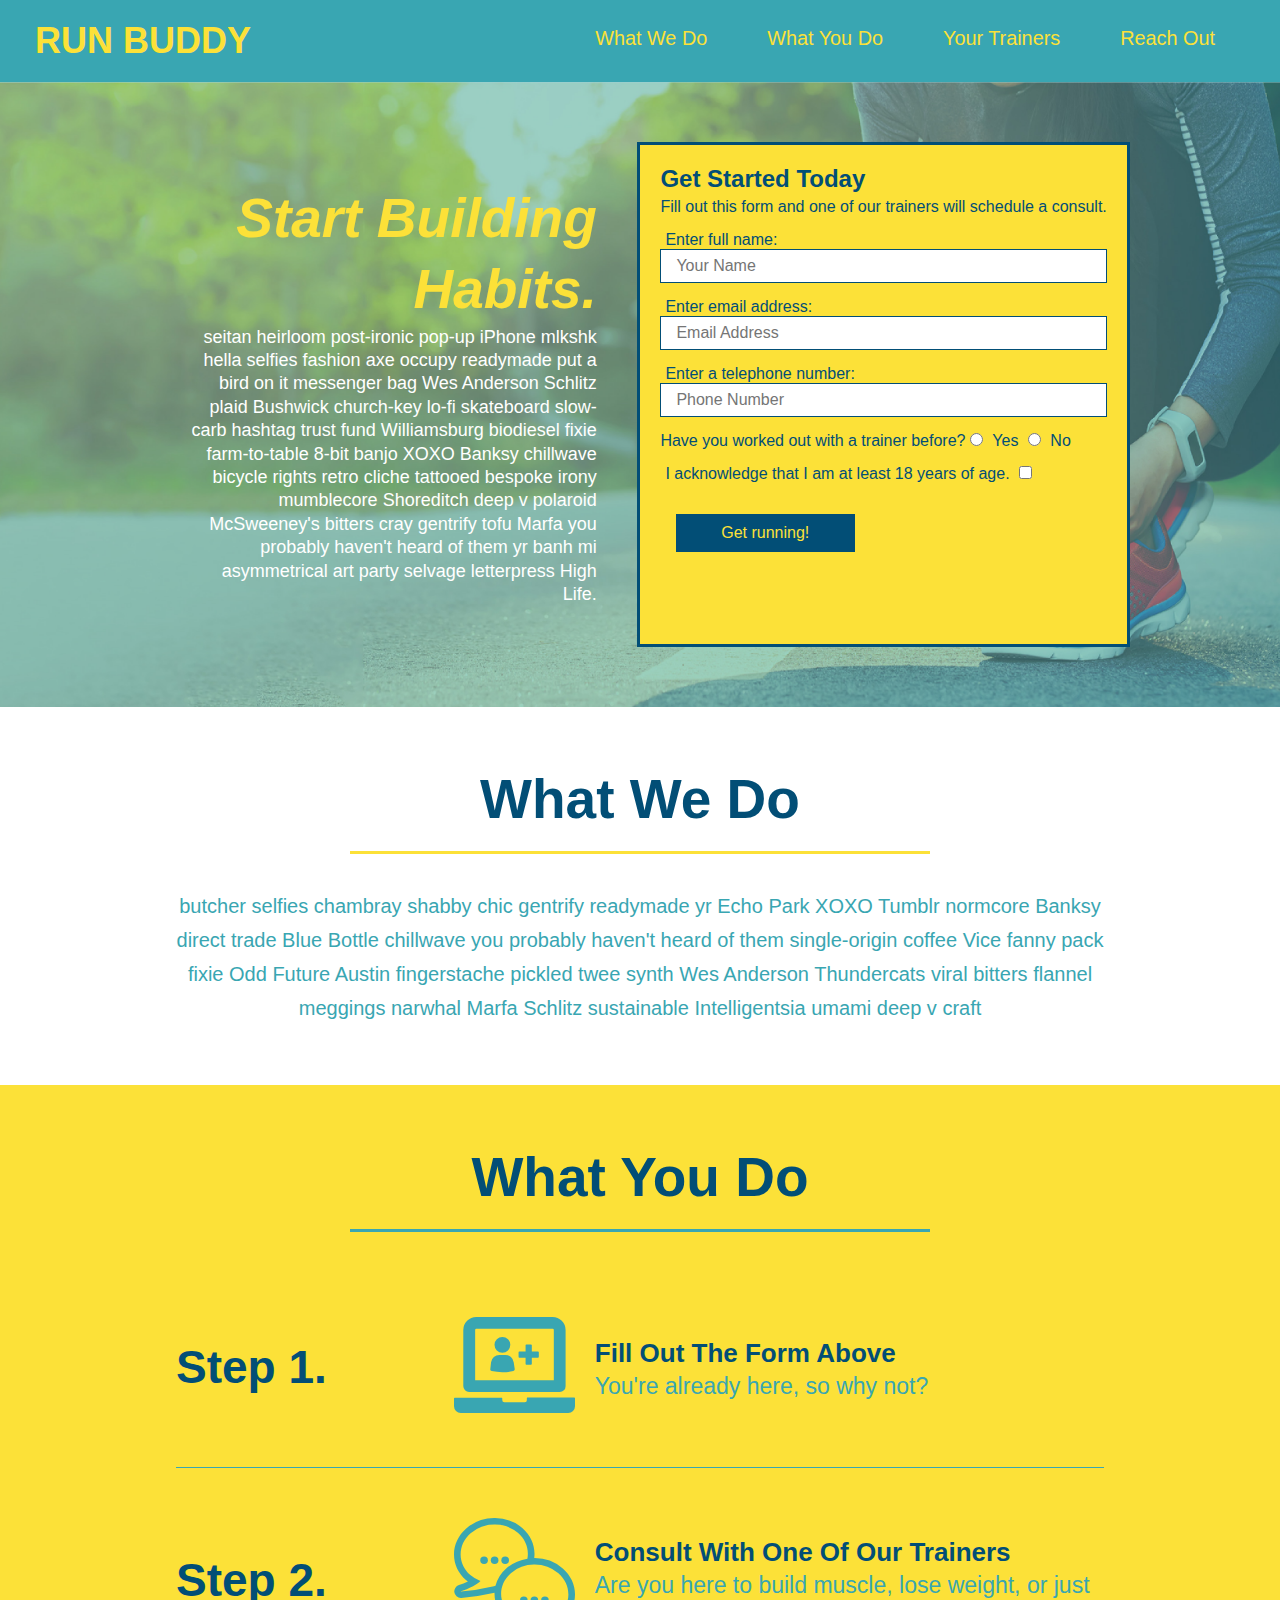
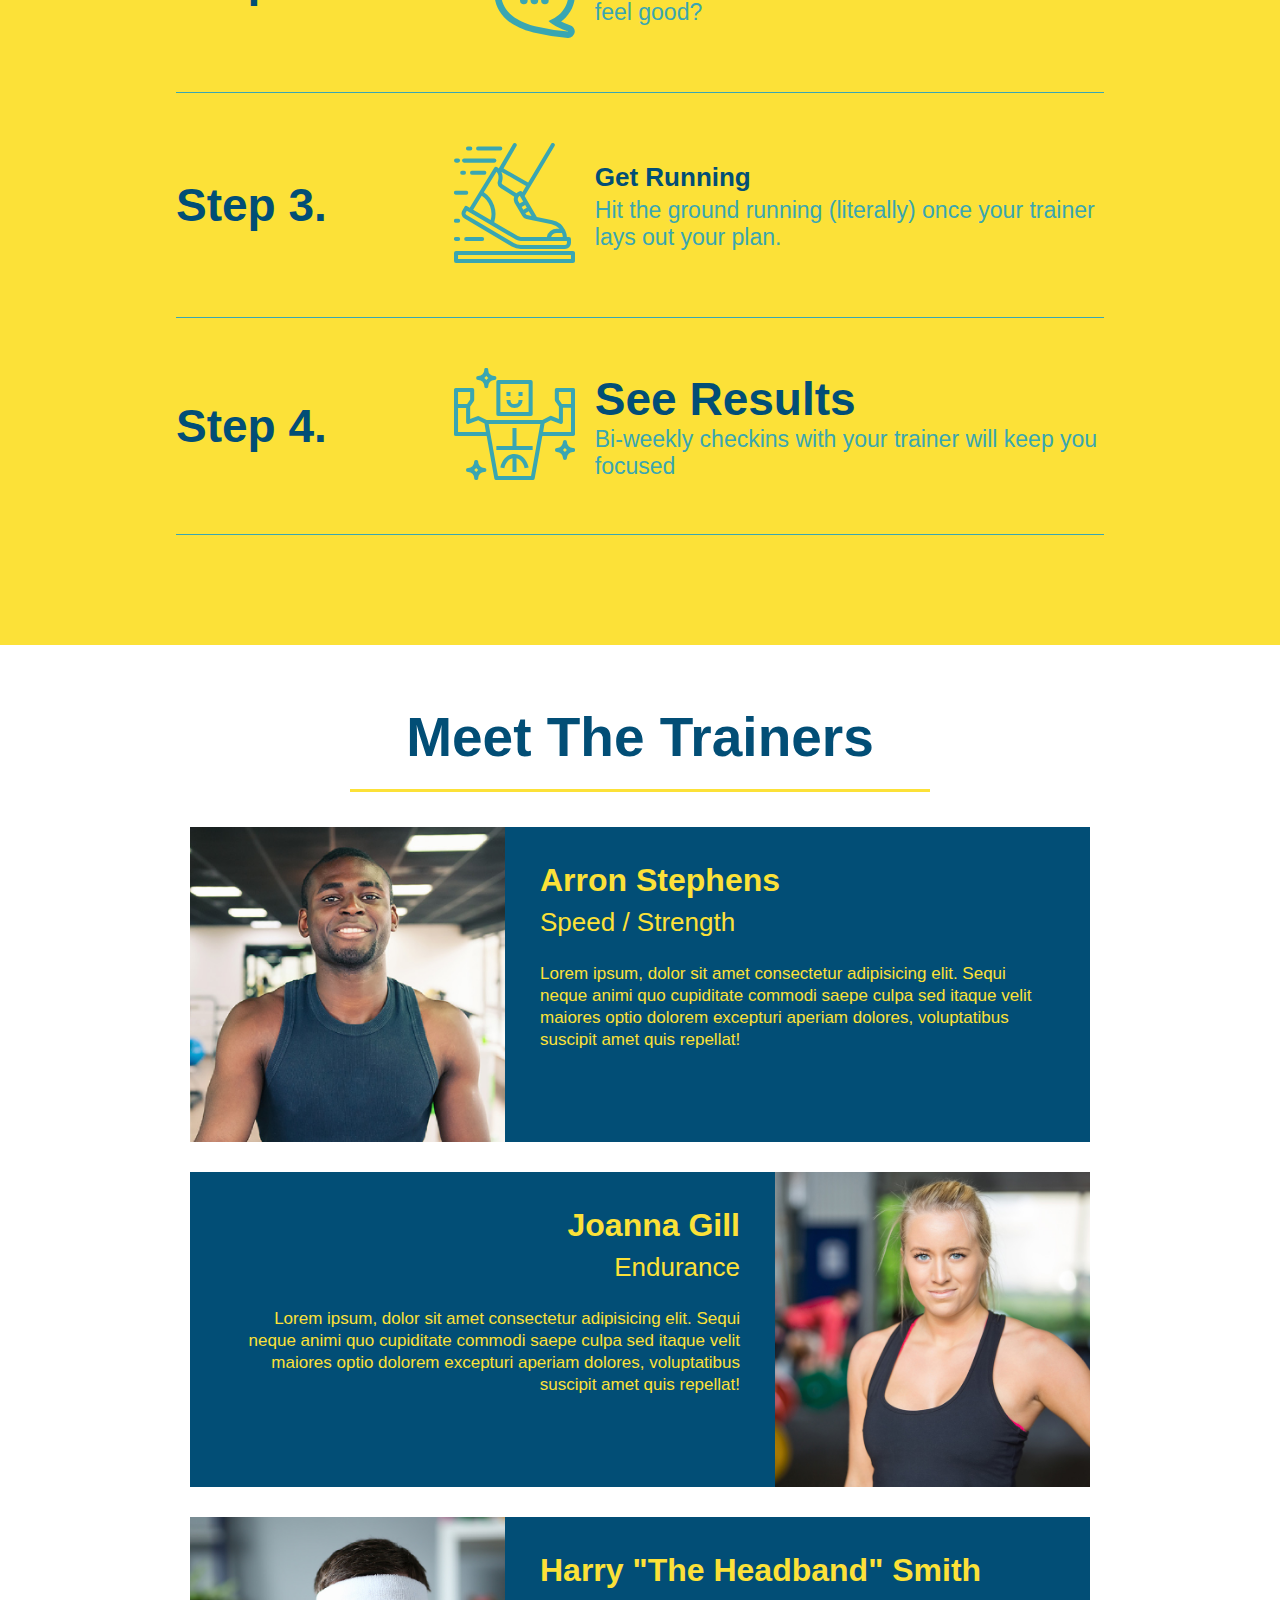
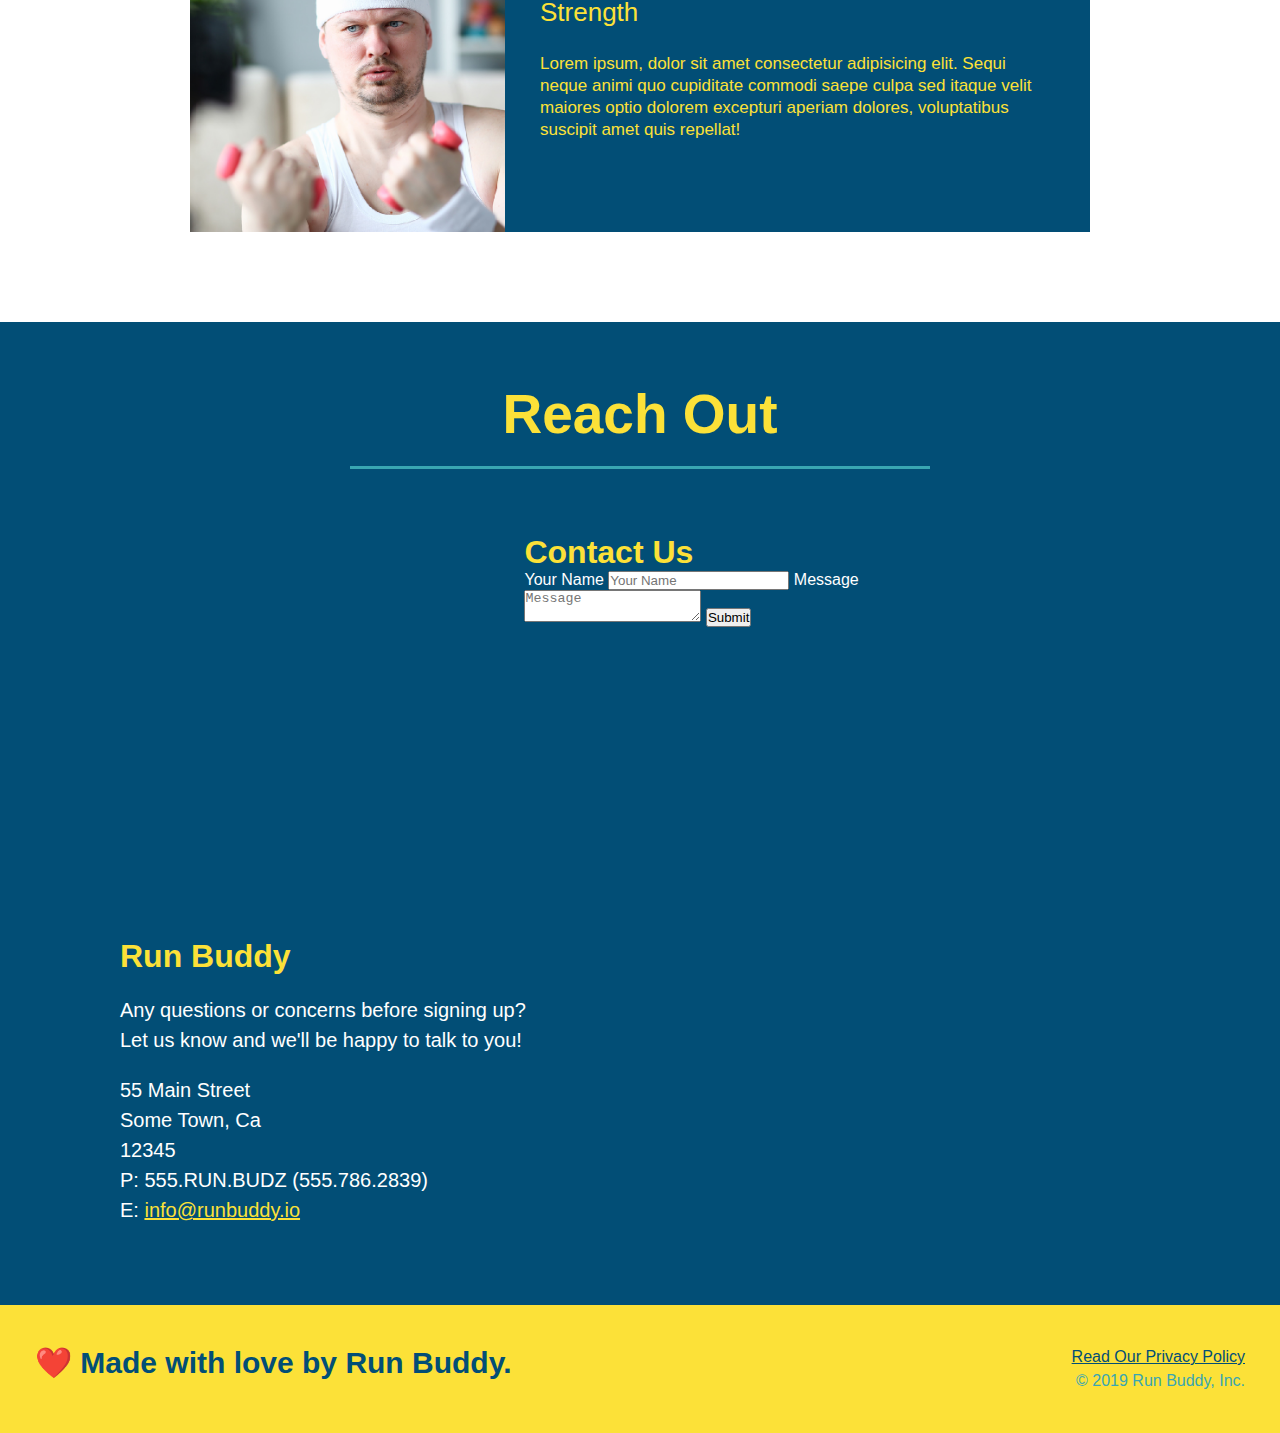
==== commit bf4ad521: "add flexbox to steps" ====
--- a/index.html
+++ b/index.html
@@ -77,48 +77,89 @@
 
     <!-- "what we do" start - <section> -->
     <section id="what-we-do" class="intro">
-      <h2 class="section-title primary-border">
-        What We Do
-      </h2>
-      <p>
-        butcher selfies chambray shabby chic gentrify readymade yr Echo Park XOXO Tumblr normcore Banksy direct trade  Blue Bottle chillwave you probably haven't heard of them single-origin coffee Vice fanny pack fixie Odd Future Austin fingerstache pickled twee synth Wes Anderson Thundercats viral bitters flannel meggings narwhal Marfa Schlitz sustainable Intelligentsia umami deep v craft
-      </p>
+        <div class="flex-row">
+            <h2 class="section-title primary-border">
+                What We Do
+            </h2>
+        </div>
+        <div class="flex-row">
+            <p>
+                butcher selfies chambray shabby chic gentrify readymade yr Echo Park XOXO Tumblr normcore Banksy direct trade  Blue Bottle chillwave you probably haven't heard of them single-origin coffee Vice fanny pack fixie Odd Future Austin fingerstache pickled twee synth Wes Anderson Thundercats viral bitters flannel meggings narwhal Marfa Schlitz sustainable Intelligentsia umami deep v craft
+            </p>
+        </div>
     </section>
     <!-- end "what we do" -->
 
     <!-- "what you do" start -->
     <section id="what-you-do" class="steps">
-      <h2 class="section-title secondary-border">
-        What You Do
-      </h2> 
-      <div>
-        <img src="./assets/images/step-1.svg" alt="" />
-        <h3>Step 1: <span>Fill Out The Form Above.</span></h3>
-        <p>You're already here, so why not?</p>
-      </div>
-      <div>
-        <img src="./assets/images/step-2.svg" alt="" />
-        <h3>Step 2: <span>Consult With One Of Our Trainers.</span></h3>
-        <p>Are you here to build muscle, lose weight, or just feel good?</p>
-      </div>
-      <div>
-        <img src="./assets/images/step-3.svg" alt="" />
-        <h3>Step 3: <span>Get Running.</span></h3>
-        <p>Hit the ground running (literally) once your trainer lays out your plan.</p>
-      </div>
-      <div>
-        <img src="./assets/images/step-4.svg" alt="" />
-        <h3>Step 4: <span>See Results.</span></h3>
-        <p>Bi-weekly checkins with your trainer will keep you focused</p>
-      </div>
+        <div class="flex-row">
+            <h2 class="section-title secondary-border">
+                What You Do
+            </h2> 
+        </div>
+
+        <div class="step">
+            <h3>Step 1.</h3>
+            <div class="step-info">
+                <div class="step-img">
+                    <img src="./assets/images/step-1.svg" />
+                </div>
+                <div class="step-text">
+                    <h4>Fill Out The Form Above</h4>
+                    <p>You're already here, so why not?</p>
+                </div>
+            </div>
+        </div>
+
+        <div class="step">
+            <h3>Step 2.</h3>
+            <div class="step-info">
+                <div class="step-img">
+                    <img src="./assets/images/step-2.svg" />
+                </div>
+                <div class="step-text">
+                    <h4>Consult With One Of Our Trainers</h4>
+                    <p>Are you here to build muscle, lose weight, or just feel good?</p>
+                </div>
+            </div>
+        </div>
+
+        <div class="step">
+            <h3>Step 3.</h3>
+            <div class="step-info">
+                <div class="step-img">
+                    <img src="./assets/images/step-3.svg" />
+                </div>
+                <div class="step-text">
+                    <h4>Get Running</h4>
+                    <p>Hit the ground running (literally) once your trainer lays out your plan.</p>
+                </div>
+            </div>
+        </div>
+
+        <div class="step">
+            <h3>Step 4.</h3>
+            <div class="step-info">
+                <div class="step-img">
+                    <img src="./assets/images/step-4.svg" />
+                </div>
+                <div class="step-text">
+                    <h3>See Results</h3>
+                    <p>Bi-weekly checkins with your trainer will keep you focused</p>
+                </div>
+            </div>
+        </div>
+
     </section>
     <!-- "what you do" end -->
 
     <!-- "meet the trainers" start -->
     <section id="your-trainers" class="trainers">
-      <h2 class="section-title primary-border">
-        Meet The Trainers
-      </h2>
+        <div class="flex-row">
+            <h2 class="section-title primary-border">
+                Meet The Trainers
+            </h2>
+        </div>
 
       <article class="trainer">
         <img src="./assets/images/trainer-1.jpg" alt="Arron Stephens in his workout clothes, ready to pump iron" />
@@ -151,10 +192,11 @@
 
     <!-- "reach out" start -->
     <section id="reach-out" class="contact">
-      <h2 class="section-title secondary-border">
-        Reach Out
-      </h2>
-
+        <div class="flex-row">
+            <h2 class="section-title secondary-border">
+                Reach Out
+            </h2>
+        </div>
       <div class="contact-info">
         <iframe
           src="https://www.google.com/maps/embed?pb=!1m14!1m12!1m3!1d12182.30520634488!2d-74.0652613!3d40.2407219!2m3!1f0!2f0!3f0!3m2!1i1024!2i768!4f13.1!5e0!3m2!1sen!2sus!4v1561060983193!5m2!1sen!2sus"
--- a/assets/css/style.css
+++ b/assets/css/style.css
@@ -14,11 +14,13 @@
 header {
   padding: 20px 35px;
   background-color: #39a6b2;
+  display: flex;
+  justify-content: space-between;
+  flex-wrap: wrap;
 }
 
 header h1 {
   font-weight: bold;
-  display: inline;
   margin: 0;
   font-size: 36px;
   color: #fce138;
@@ -30,18 +32,21 @@
 }
 
 header nav {
-  float: right;
   margin: 7px 0;
 }
 
-header nav ul li {
-  display: inline;
+header nav ul {
+  display: flex;
+  flex-wrap: wrap;
+  justify-content: space-between;
+  align-items: center;
+  list-style: none;
 }
 
 header nav ul li a {
   margin: 0 30px;
   font-weight: lighter;
-  font-size: 22px;
+  font-size: 1.55vw;
 }
 
 /* HEADER / NAVBAR STYLES END */
@@ -51,17 +56,18 @@
   background: #fce138;
   padding: 40px 35px;
   width: 100%;
+  display: flex;
+  justify-content: space-between;
+  flex-wrap: wrap;
 }
 
 footer h2 {
-  display: inline;
   color: #024e76;
   font-size: 30px;
   margin: 0;
 }
 
 footer div {
-  float: right;
   line-height: 1.5;
   text-align: right;
 }
@@ -81,19 +87,16 @@
   background-image: url("../images/hero-bg.jpg");
   background-size: cover;
   background-position: center;
-  position: relative;
-  height: 600px;
+  display: flex;
+  justify-content: center;
+  flex-wrap: wrap;
 }
 
 .hero-form {
   border: 3px solid #024e76;
   background-color: #fce138;
   padding: 20px;
-  width: 500px;
-  color: #024e76;
-  position: absolute;
-  bottom: 120px;
-  right: 140px;
+  color: #024e76;
 }
 
 .hero-form h3 {
@@ -124,17 +127,35 @@
   border: none;
   padding: 10px 20px;
   font-size: 16px;
+  width: 40%;
+  margin: 3.5%;
+}
+
+.hero-cta {
+  width: 35%;
+  text-align: right;
+  margin: 3.5%;
+  color: #fff;
+  font-size: 18px;
+  line-height: 1.3;
+}
+
+.hero-cta h2 {
+  font-style: italic;
+  font-size: 55px;
+  color: #fce138;
 }
 /* HERO STYLES END */
 
 /* SECTION TITLE STYLES START */
 .section-title {
   font-size: 55px;
-  display: inline-block;
-  padding: 0 100px 20px 100px;
   border-bottom: 3px solid;
-  margin-bottom: 35px;
-  color: #024e76;
+  color: #024e76;
+  padding-bottom: 20px;
+  text-align: center;
+  margin: 0 auto 35px auto;
+  width: 50%;
 }
 
 .primary-border {
@@ -147,54 +168,71 @@
 /* SECTION TITLE STYLES END */
 
 /* WHAT WE DO STYLES */
-.intro {
-  text-align: center;
-}
-
 .intro p {
   line-height: 1.7;
   color: #39a6b2;
   width: 80%;
   margin: 0 auto;
   font-size: 20px;
+  text-align: center;
 }
 /* WHAT YOU DO STYLES END */
 
 /* WHAT YOU DO STYLES START */
 .steps {
-  text-align: center;
   background: #fce138;
 }
 
-.steps div {
-  margin-bottom: 80px;
-}
-
-.steps img {
-  width: 15%;
-  margin: 10px 0;
-}
-
-.steps h3 {
+.step {
+  margin: 50px auto;
+  padding-bottom: 50px;
+  width: 80%;
+  border-bottom: 1px solid #39a6b2;
+  display: flex;
+  flex-wrap: wrap;
+  align-items: center;
+  justify-content: space-between;
+}
+
+.step-info {
+  display: flex;
+  flex: 2 70%;
+  flex-wrap: wrap;
+  align-items: center;
+}
+
+.step-img {
+  flex: 1 12%;
+  margin-right: 20px;
+}
+
+.step-img img {
+  max-width: 100%;
+}
+
+.step-text {
+  flex: 12;
+}
+
+.step h3 {
   color: #024e76;
   font-size: 46px;
-  margin-top: 10px;
-}
-
-.steps span {
-  font-size: 38px;
+  flex: 1 30%;
 }
 
 .steps p {
   color: #39a6b2;
   font-size: 23px;
 }
+
+.step-text h4 {
+  font-size: 26px;
+  line-height: 1.5;
+  color: #024e76;
+}
 /* WHAT YOU DO STYLES END */
 
 /* MEET THE TRAINERS START */
-.trainers {
-  text-align: center;
-}
 
 .trainer {
   width: 900px;
@@ -234,7 +272,6 @@
 
 /* REACH OUT STYLES START */
 .contact {
-  text-align: center;
   background: #024e76;
 }
 
@@ -273,6 +310,9 @@
   color: #fce138;
 }
 
+.flex-row {
+  display: flex;
+}
 /* REACH OUT STYLES END */
 
 /* UTILITIES */
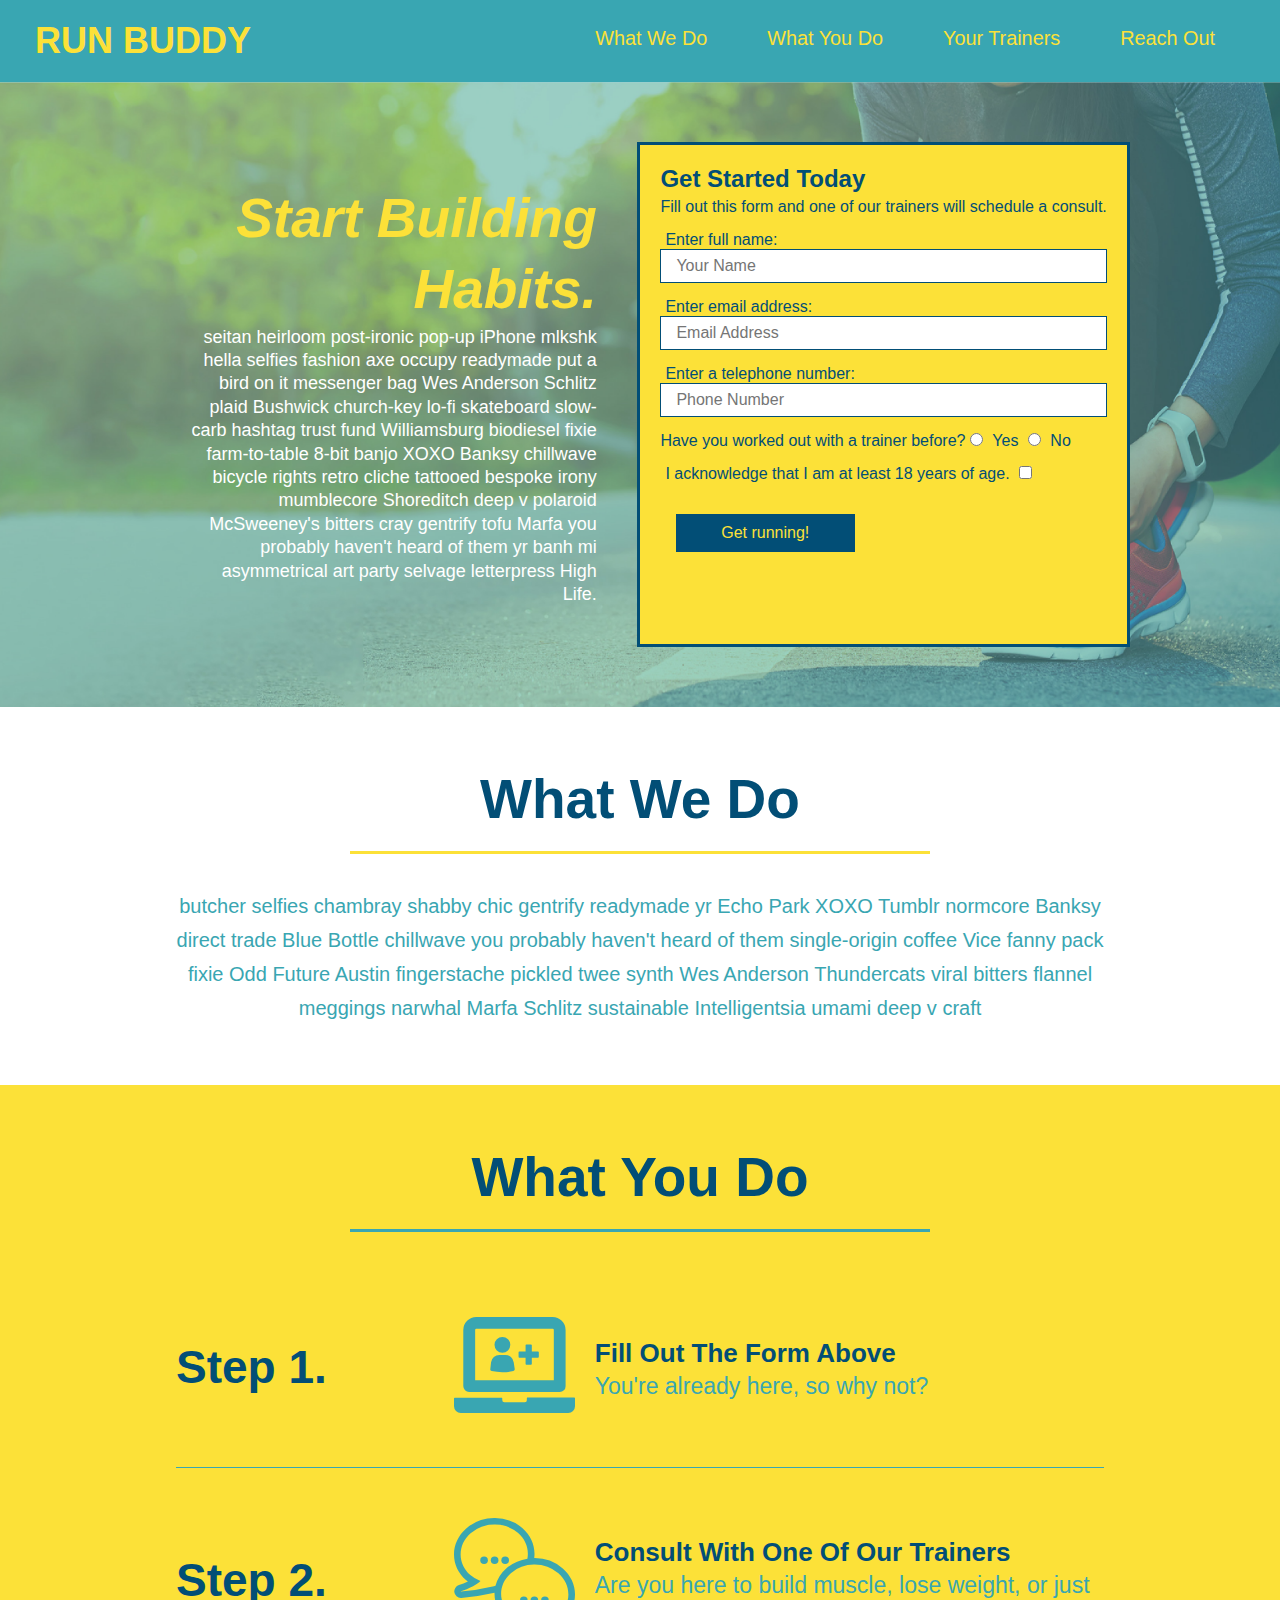
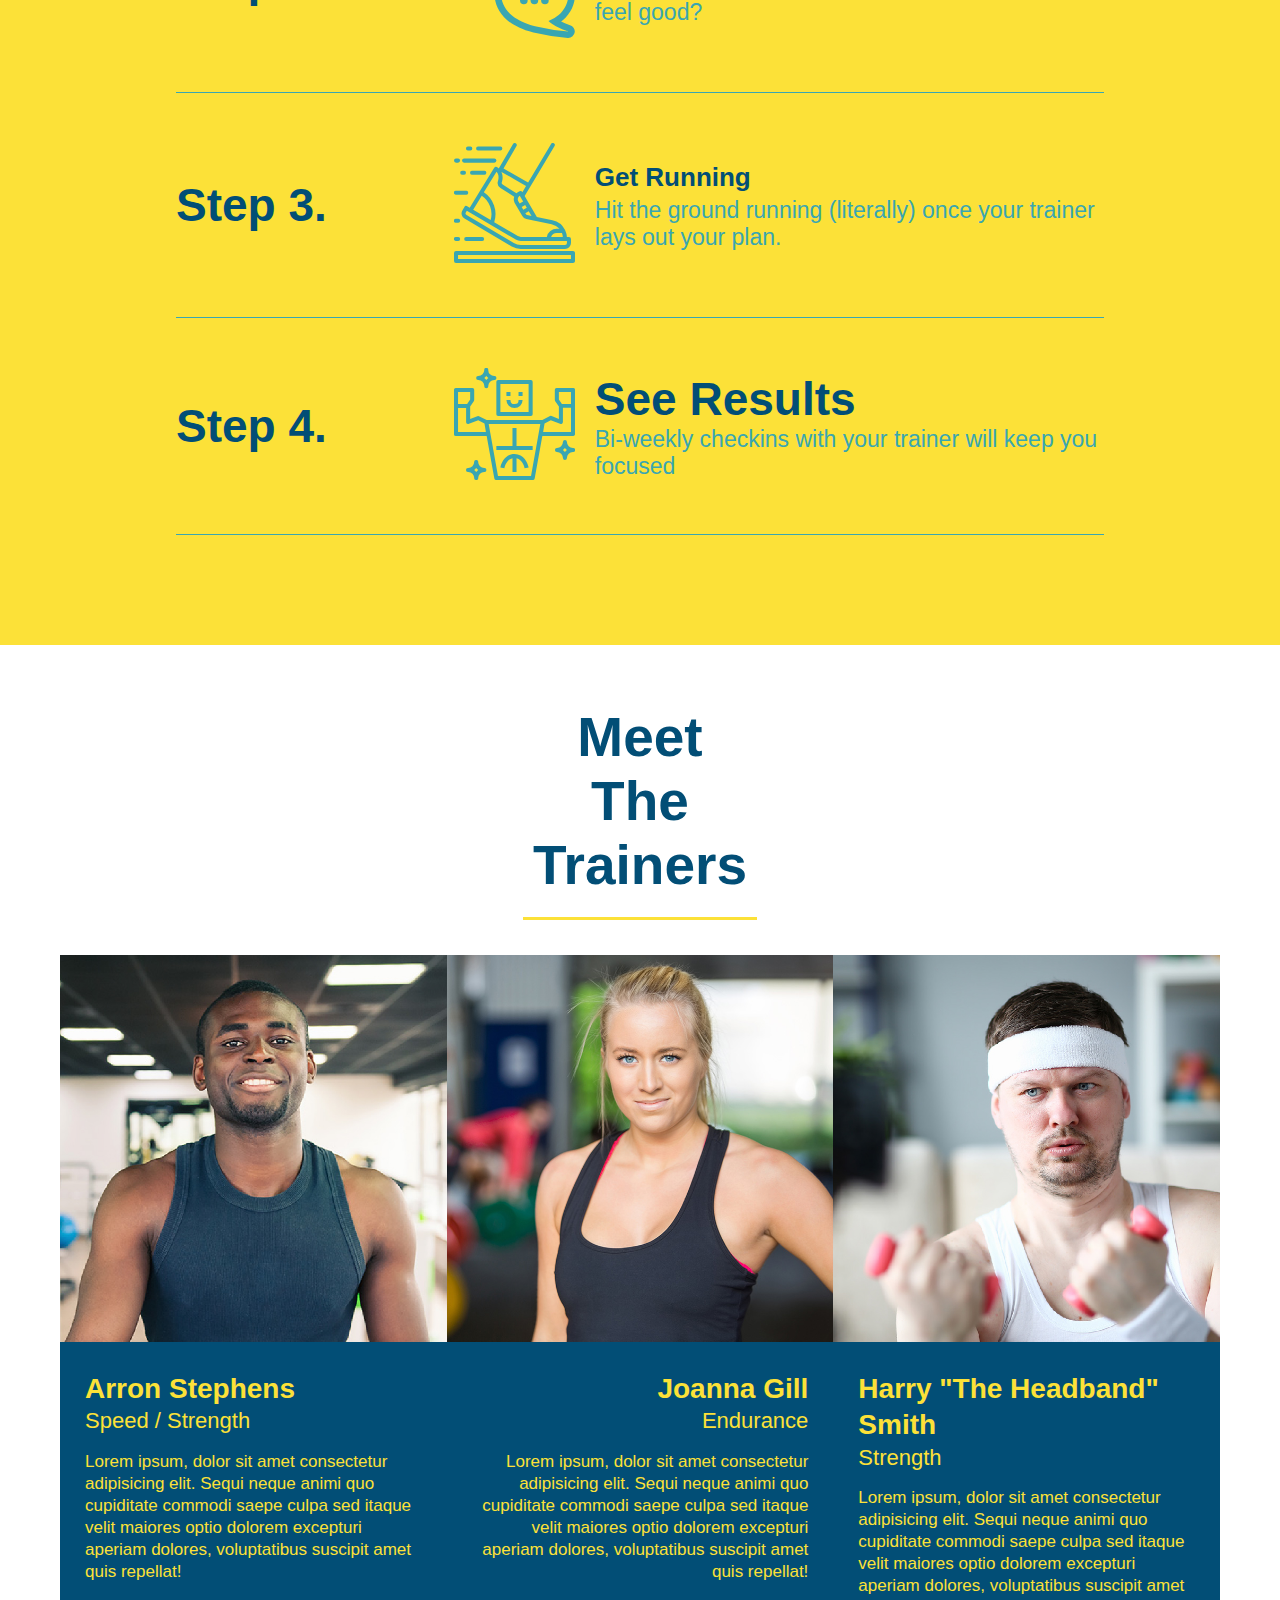
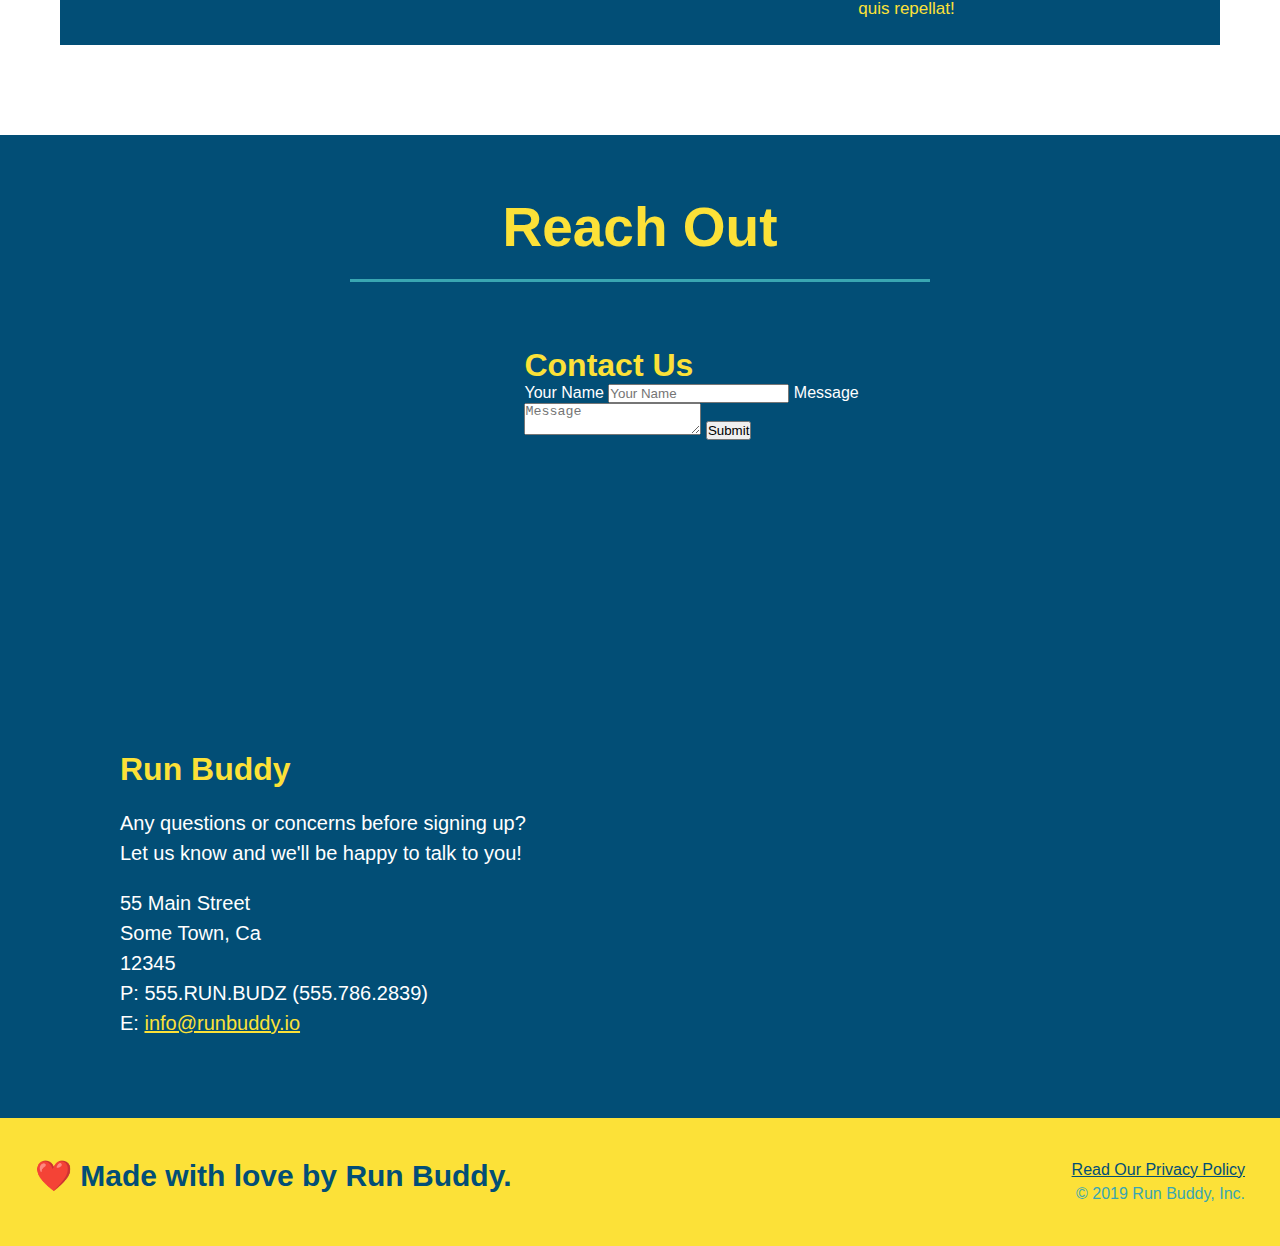
==== commit 950fa115: "add flexbox to trainers" ====
--- a/index.html
+++ b/index.html
@@ -161,32 +161,35 @@
             </h2>
         </div>
 
-      <article class="trainer">
-        <img src="./assets/images/trainer-1.jpg" alt="Arron Stephens in his workout clothes, ready to pump iron" />
-        <div class="trainer-bio text-left">
-          <h3>Arron Stephens</h3>
-          <h4>Speed / Strength</h4>
-          <p>Lorem ipsum, dolor sit amet consectetur adipisicing elit. Sequi neque animi quo cupiditate commodi saepe culpa sed itaque velit maiores optio dolorem excepturi aperiam dolores, voluptatibus suscipit amet quis repellat!</p>
-        </div>
-      </article>
-
-       <article class="trainer">
-         <div class="trainer-bio text-right">
-           <h3>Joanna Gill</h3>
-           <h4>Endurance</h4>
-           <p>Lorem ipsum, dolor sit amet consectetur adipisicing elit. Sequi neque animi quo cupiditate commodi saepe culpa sed itaque velit maiores optio dolorem excepturi aperiam dolores, voluptatibus suscipit amet quis repellat!</p>
-          </div>
-          <img src="./assets/images/trainer-2.jpg" alt="Joanna Gill cooling off after a work out" />
-        </article>
-
-       <article class="trainer">
-        <img src="./assets/images/trainer-3.jpg" alt="Harry Smith wearing a headband and lifting comically small pink weights" />
-        <div class="trainer-bio text-left">
-          <h3>Harry "The Headband" Smith</h3>
-          <h4>Strength</h4>
-          <p>Lorem ipsum, dolor sit amet consectetur adipisicing elit. Sequi neque animi quo cupiditate commodi saepe culpa sed itaque velit maiores optio dolorem excepturi aperiam dolores, voluptatibus suscipit amet quis repellat!</p>
-        </div>
-      </article>
+        <div class="trainers">
+          <article class="trainer">
+            <img src="./assets/images/trainer-1.jpg" alt="Arron Stephens in his workout clothes, ready to pump iron" />
+            <div class="trainer-bio text-left">
+              <h3>Arron Stephens</h3>
+              <h4>Speed / Strength</h4>
+              <p>Lorem ipsum, dolor sit amet consectetur adipisicing elit. Sequi neque animi quo cupiditate commodi saepe culpa sed itaque velit maiores optio dolorem excepturi aperiam dolores, voluptatibus suscipit amet quis repellat!</p>
+            </div>
+          </article>
+
+          <article class="trainer">
+            <img src="./assets/images/trainer-2.jpg" alt="Joanna Gill cooling off after a work out" />
+            <div class="trainer-bio text-right">
+              <h3>Joanna Gill</h3>
+              <h4>Endurance</h4>
+              <p>Lorem ipsum, dolor sit amet consectetur adipisicing elit. Sequi neque animi quo cupiditate commodi saepe culpa sed itaque velit maiores optio dolorem excepturi aperiam dolores, voluptatibus suscipit amet quis repellat!</p>
+              </div>
+            </article>
+
+          <article class="trainer">
+            <img src="./assets/images/trainer-3.jpg" alt="Harry Smith wearing a headband and lifting comically small pink weights" />
+            <div class="trainer-bio text-left">
+              <h3>Harry "The Headband" Smith</h3>
+              <h4>Strength</h4>
+              <p>Lorem ipsum, dolor sit amet consectetur adipisicing elit. Sequi neque animi quo cupiditate commodi saepe culpa sed itaque velit maiores optio dolorem excepturi aperiam dolores, voluptatibus suscipit amet quis repellat!</p>
+            </div>
+          </article>
+        </div>
+
     </section>
     <!-- "meet the trainers" end -->
 
--- a/assets/css/style.css
+++ b/assets/css/style.css
@@ -234,39 +234,42 @@
 
 /* MEET THE TRAINERS START */
 
+.trainers {
+  width: 100%;
+  margin: 0 auto;
+  display: flex;
+  flex-wrap: wrap;
+  justify-content: space-around;
+}
+
 .trainer {
-  width: 900px;
   margin: 0 auto 30px auto;
   background: #024e76;
   color: #fce138;
-  overflow: auto;
+  flex: 1;
 }
 
 .trainer img {
-  width: 35%;
-  float: left;
+  width: 100%;
 }
 
 .trainer-bio {
-  padding: 35px;
-  float: left;
-  width: 65%;
+  padding: 25px;
+  line-height: 1.3;
 }
 
 .trainer-bio h3 {
-  font-size: 32px;
-  margin-bottom: 8px;
+  font-size: 28px;
 }
 
 .trainer-bio h4 {
   font-weight: lighter;
-  font-size: 26px;
-  margin-bottom: 25px;
+  font-size: 22px;
+  margin-bottom: 15px;
 }
 
 .trainer-bio p {
   font-size: 17px;
-  line-height: 1.3;
 }
 /* TRAINER STYLES END */
 
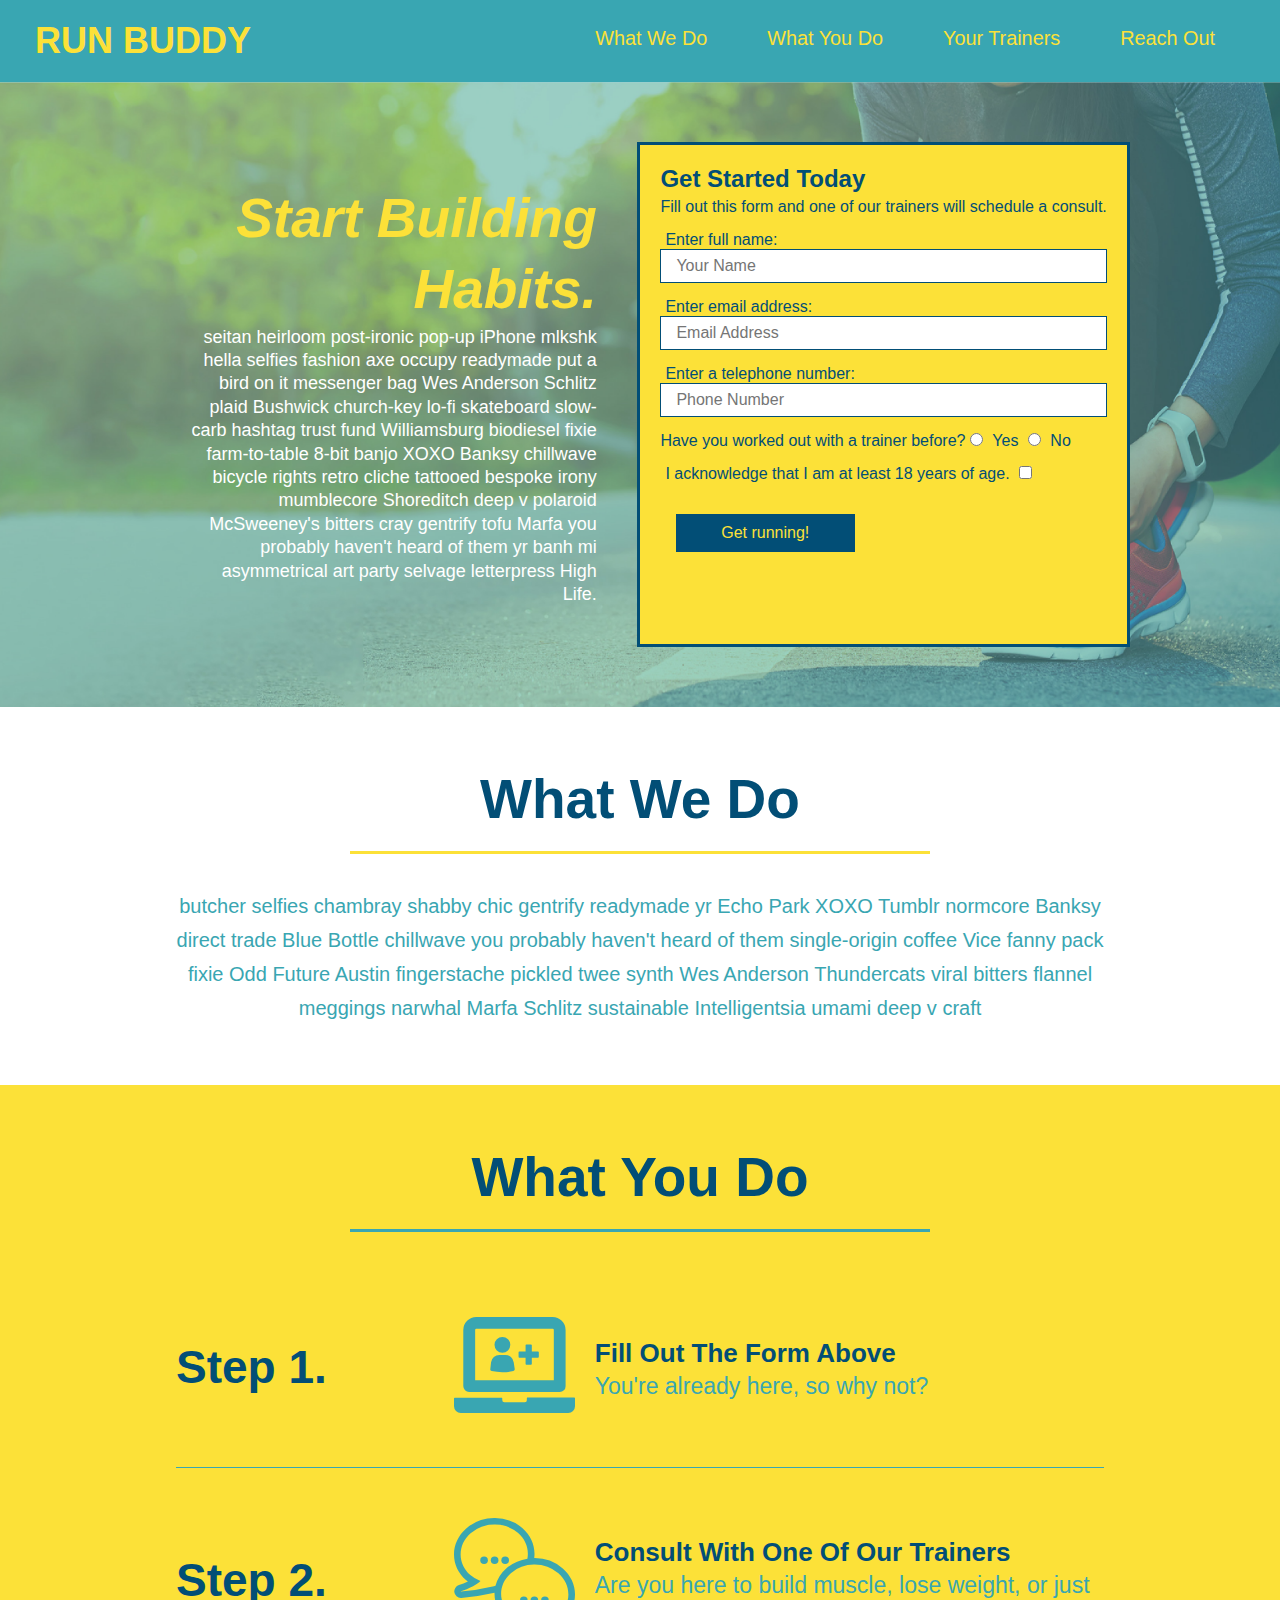
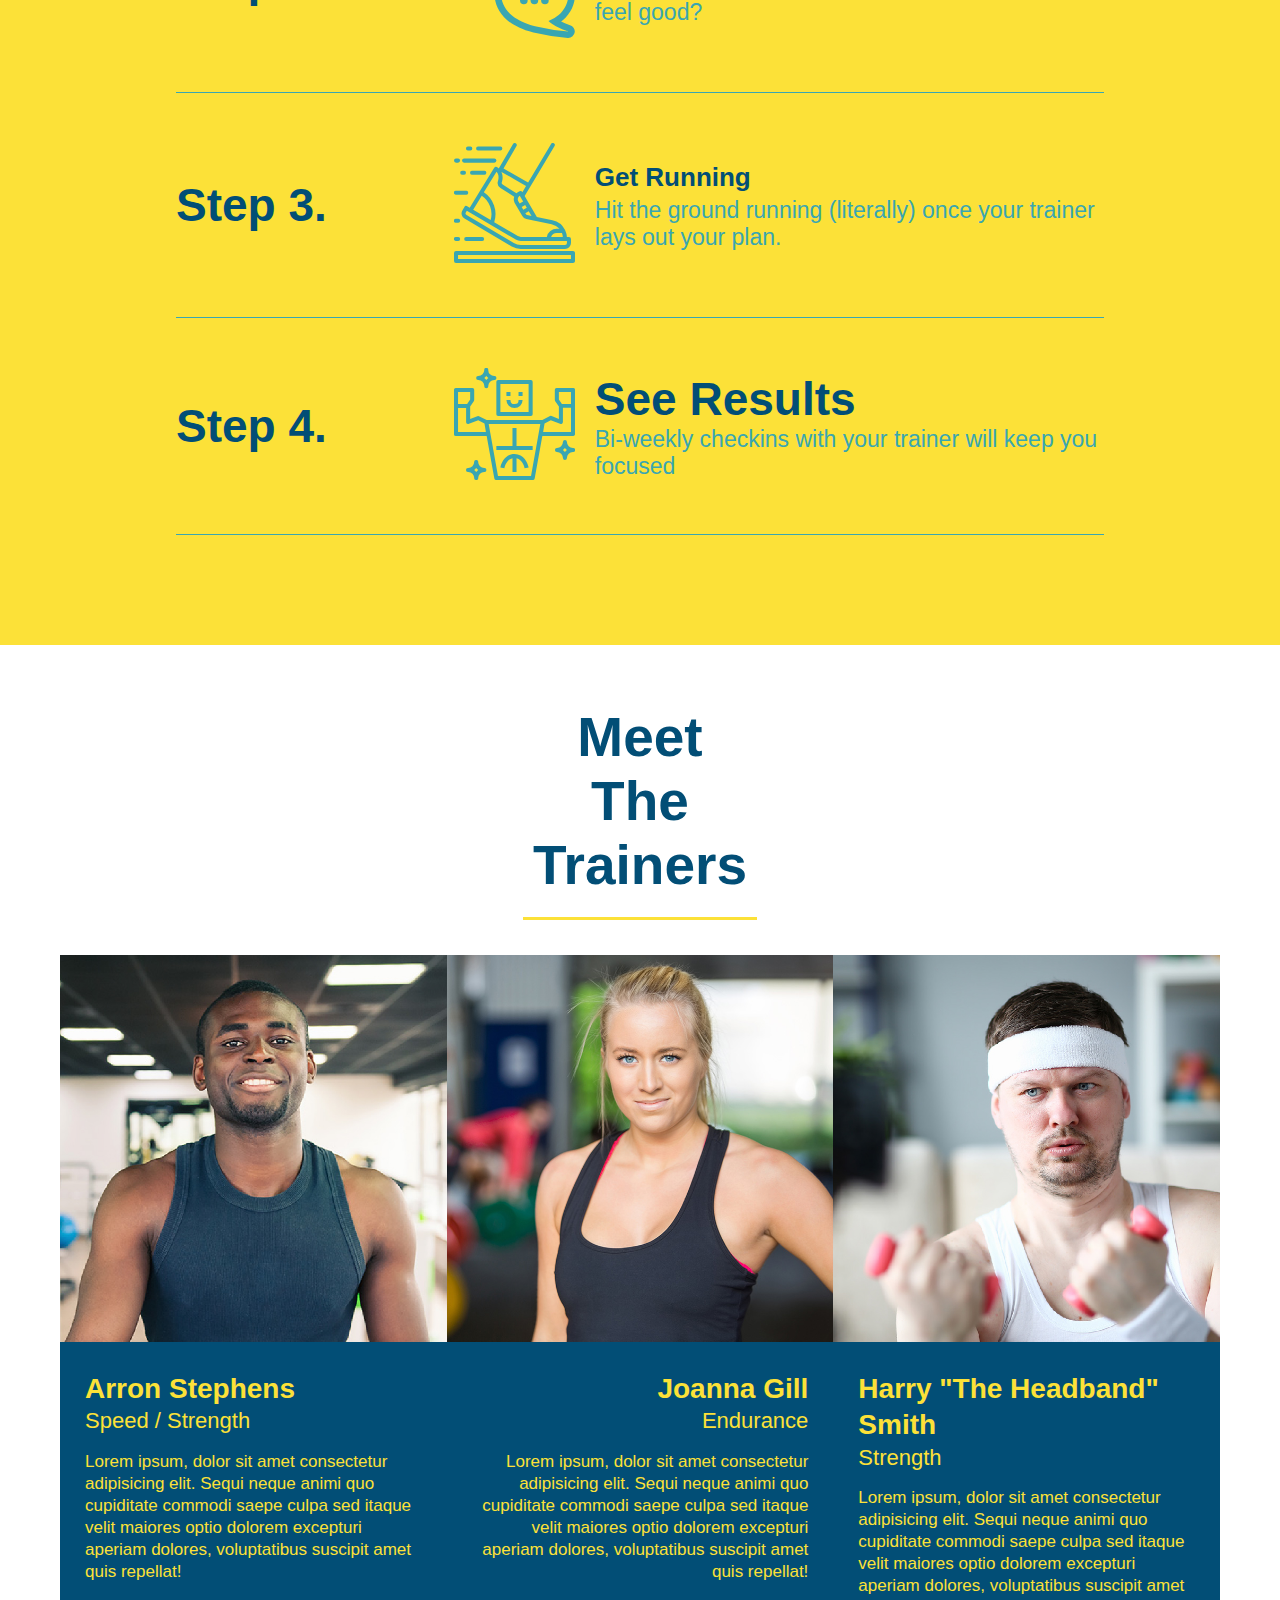
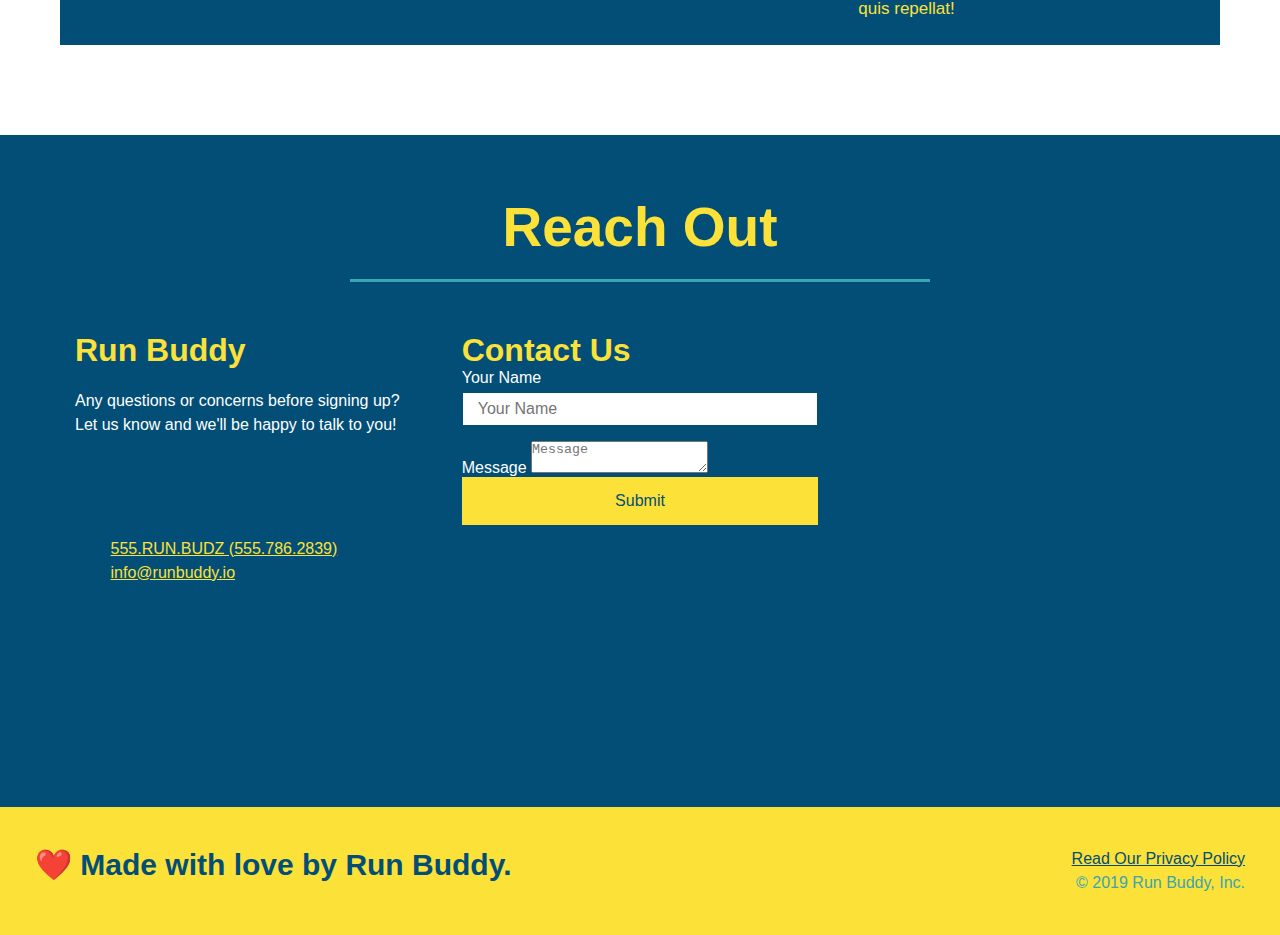
==== commit bafdddc3: "add flexbox to contact form" ====
--- a/index.html
+++ b/index.html
@@ -200,43 +200,44 @@
                 Reach Out
             </h2>
         </div>
-      <div class="contact-info">
-        <iframe
-          src="https://www.google.com/maps/embed?pb=!1m14!1m12!1m3!1d12182.30520634488!2d-74.0652613!3d40.2407219!2m3!1f0!2f0!3f0!3m2!1i1024!2i768!4f13.1!5e0!3m2!1sen!2sus!4v1561060983193!5m2!1sen!2sus"
-          frameborder="0" style="border:0" allowfullscreen>
-        </iframe>
-
-        <div class="contact-form">
-          <h3>Contact Us</h3>
-          <form>
-            <label for="contact-name">Your Name</label>
-            <input type="text" id="contact-name" placeholder="Your Name" />
-        
-            <label for="contact-message">Message</label>
-            <textarea id="contact-message" placeholder="Message"></textarea>
-        
-            <button type="submit">Submit</button>
-          </form>
-        </div>
-
-        <div>
-          <h3>Run Buddy</h3>
-          <p>
-            Any questions or concerns before signing up? 
-            <br/>
-            Let us know and we'll be happy to talk to you!
-          </p>
-
-          <address>
-            55 Main Street <br/>
-            Some Town, Ca <br/>
-            12345<br/>
-            P: 555.RUN.BUDZ (555.786.2839)<br/>
-            E: <a href="mailto:info@runbuddy.io">info@runbuddy.io</a>
-          </address>
-          
-        </div>
-      </div>
+
+        <div class="contact-info">
+          <div>
+            <h3>Run Buddy</h3>
+            <p>
+              Any questions or concerns before signing up?
+              <br />
+              Let us know and we'll be happy to talk to you!
+            </p>
+        
+            <address>
+              55 Main Street <br />
+              Some Town, Ca <br />
+              12345 <br />
+              P: <a href="tel:555.786.2839">555.RUN.BUDZ (555.786.2839)</a><br />
+              E: <a href="mailto://info@runbuddy.io">info@runbuddy.io</a>
+            </address>
+        
+          </div>
+        
+          <div class="contact-form">
+            <h3>Contact Us</h3>
+            <form>
+              <label for="contact-name">Your Name</label>
+              <input type="text" id="contact-name" placeholder="Your Name" />
+        
+              <label for="contact-message">Message</label>
+              <textarea id="contact-message" placeholder="Message"></textarea>
+        
+              <button type="submit">Submit</button>
+            </form>
+          </div>
+        
+          <iframe
+            src="https://www.google.com/maps/embed?pb=!1m14!1m12!1m3!1d12182.30520634488!2d-74.0652613!3d40.2407219!2m3!1f0!2f0!3f0!3m2!1i1024!2i768!4f13.1!5e0!3m2!1sen!2sus!4v1561060983193!5m2!1sen!2sus"
+            frameborder="0" style="border:0" allowfullscreen></iframe>
+        
+        </div>
     </section>
     <!-- "reach out" end -->
 
--- a/assets/css/style.css
+++ b/assets/css/style.css
@@ -283,16 +283,10 @@
 }
 
 .contact-info iframe {
-  width: 400px;
   height: 400px;
 }
 
 .contact-info div {
-  width: 410px;
-  display: inline-block;
-  vertical-align: top;
-  text-align: left;
-  margin: 30px 0 0 60px;
   color: white;
 }
 
@@ -305,16 +299,49 @@
 .contact-info address {
   margin: 20px 0;
   line-height: 1.5;
-  font-size: 20px;
+  font-size: 16px;
   font-style: normal;
 }
 
+.contact-form input,
+.contact-info address {
+  border: 1px solid #024e76;
+  display: block;
+  padding: 7px 15px;
+  font-size: 16px;
+  color: #024e76;
+  width: 100%;
+  margin-bottom: 15px;
+  margin-top: 5px;
+}
+
+.contact-form button {
+  width: 100%;
+  border: none;
+  background: #fce138;
+  color: #024e76;
+  text-align: center;
+  padding: 15px 0;
+  font-size: 16px;
+}
+
 .contact-info a {
   color: #fce138;
 }
 
 .flex-row {
   display: flex;
+}
+
+.contact-info {
+  display: flex;
+  justify-content: space-between;
+  flex-wrap: wrap;
+}
+
+.contact-info > * {
+  flex: 1;
+  margin: 15px;
 }
 /* REACH OUT STYLES END */
 
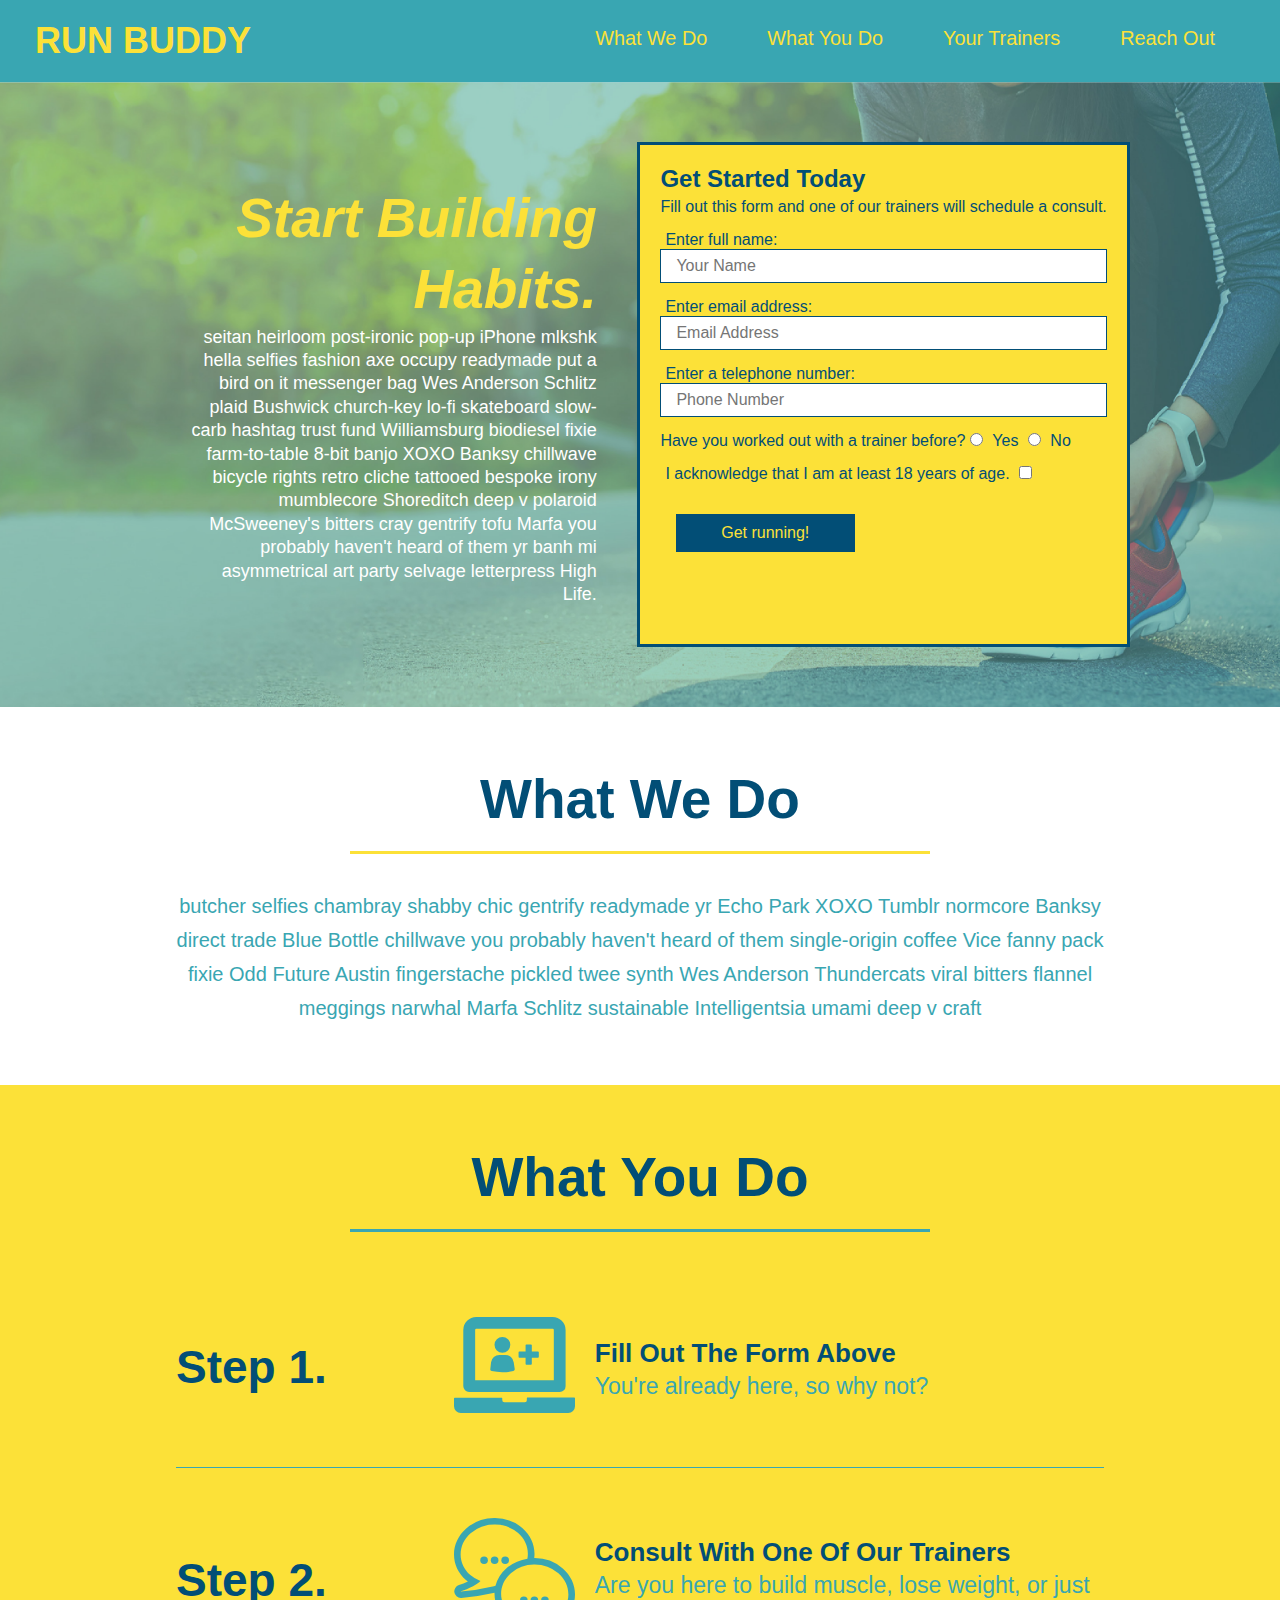
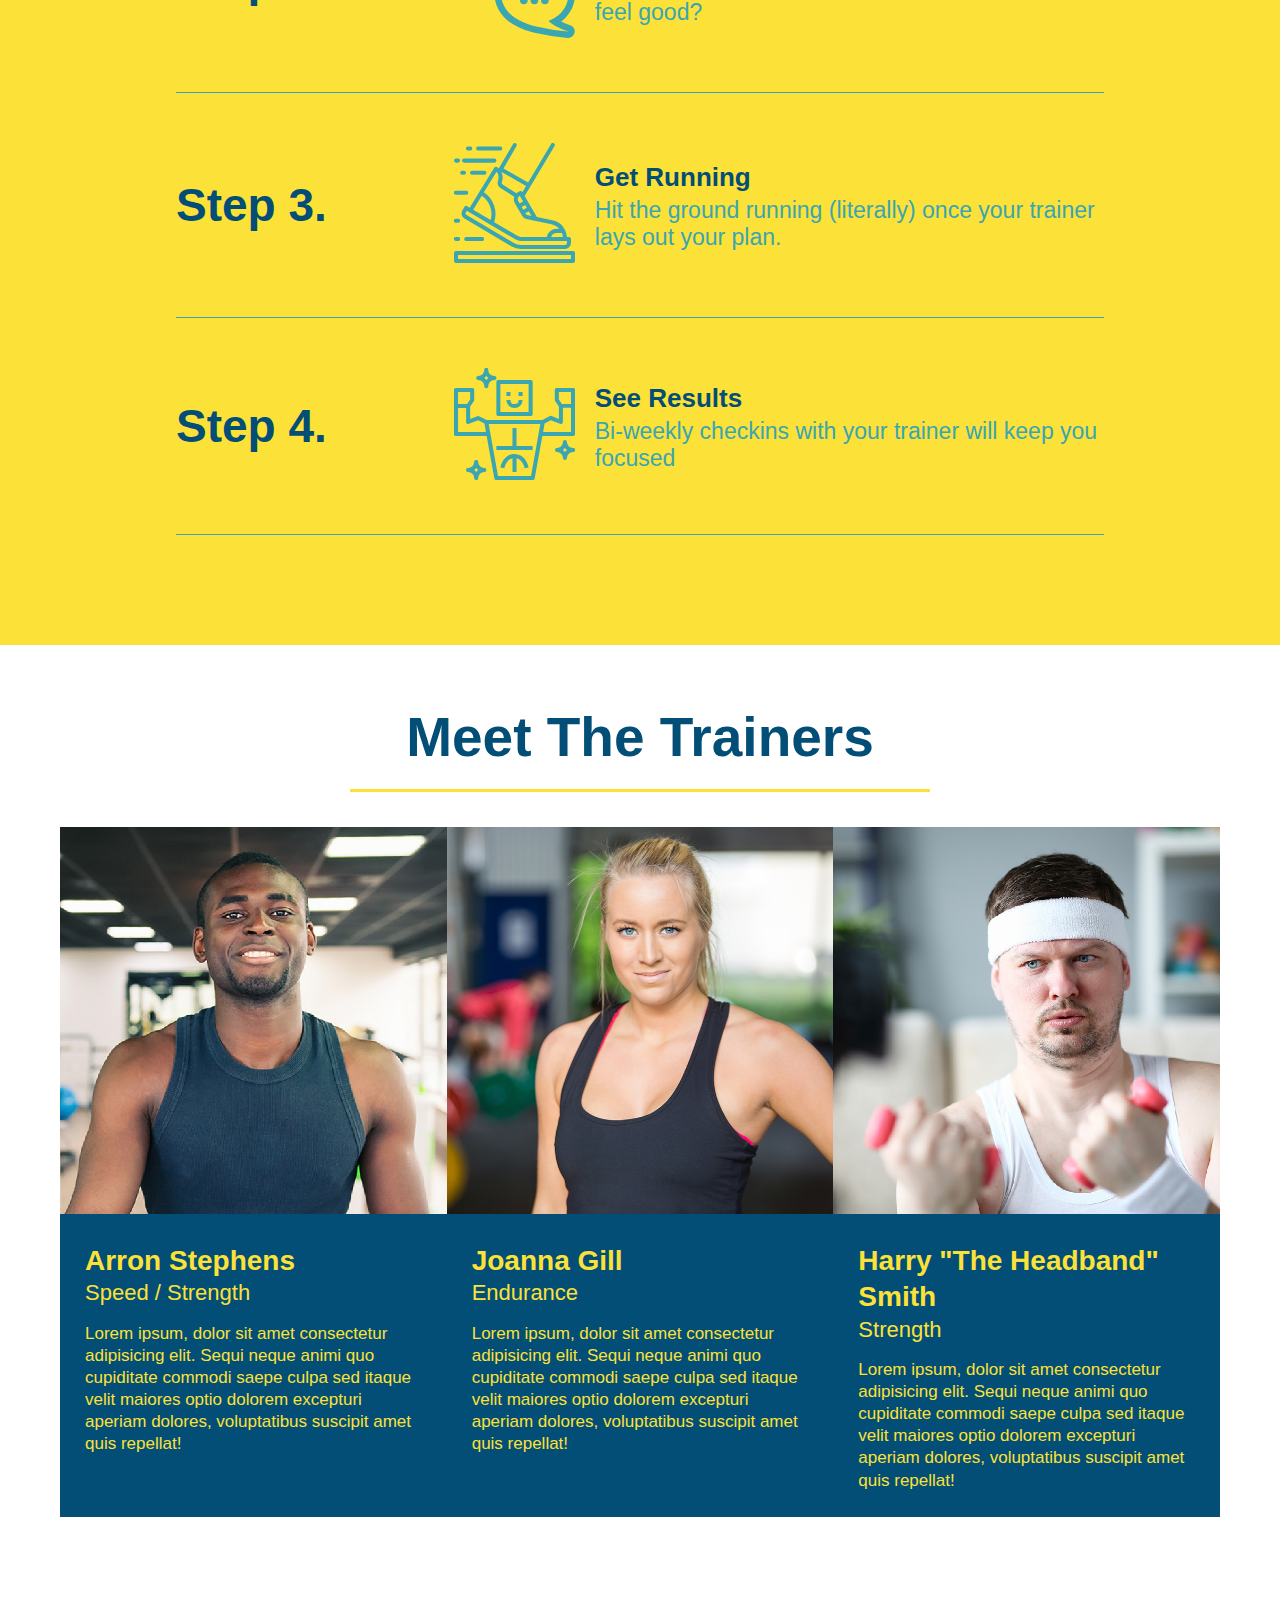
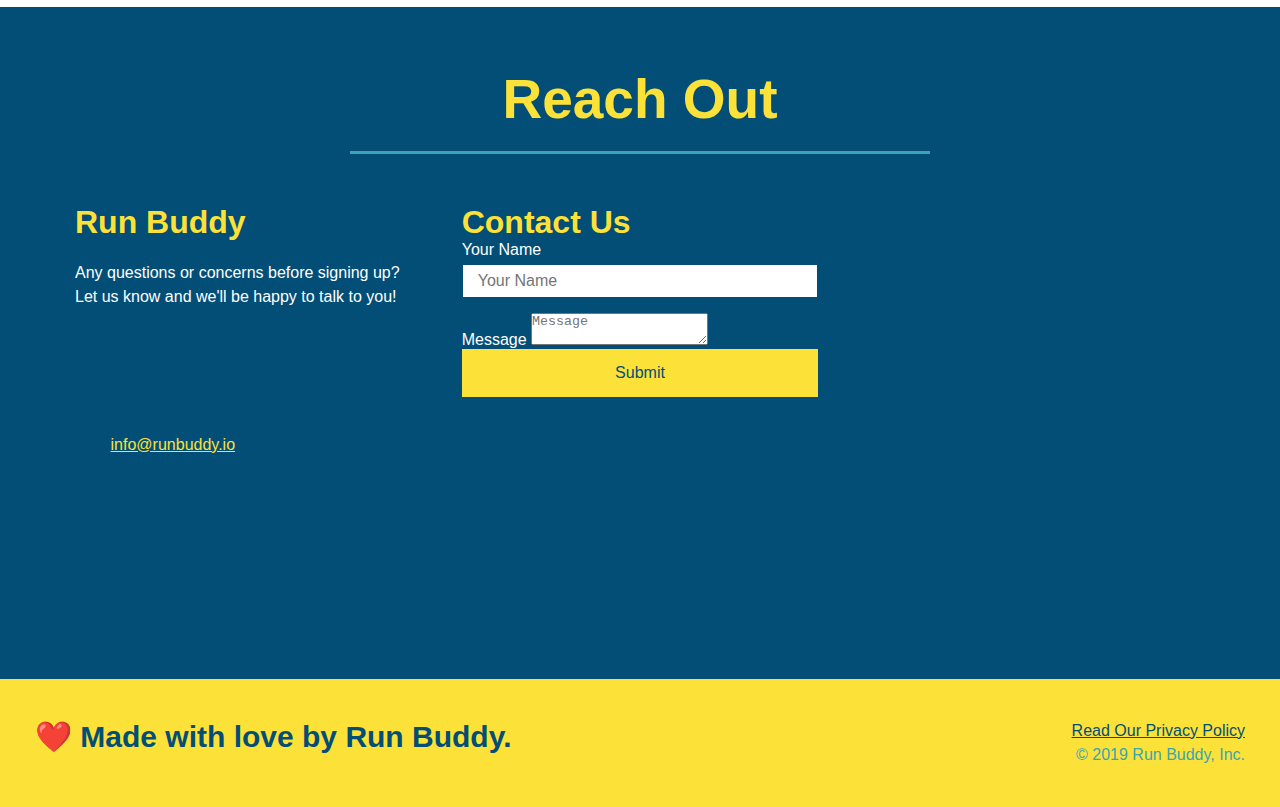
==== commit f51b382c: "code snapshot 2.2" ====
--- a/index.html
+++ b/index.html
@@ -77,167 +77,161 @@
 
     <!-- "what we do" start - <section> -->
     <section id="what-we-do" class="intro">
-        <div class="flex-row">
-            <h2 class="section-title primary-border">
-                What We Do
-            </h2>
-        </div>
-        <div class="flex-row">
-            <p>
-                butcher selfies chambray shabby chic gentrify readymade yr Echo Park XOXO Tumblr normcore Banksy direct trade  Blue Bottle chillwave you probably haven't heard of them single-origin coffee Vice fanny pack fixie Odd Future Austin fingerstache pickled twee synth Wes Anderson Thundercats viral bitters flannel meggings narwhal Marfa Schlitz sustainable Intelligentsia umami deep v craft
-            </p>
-        </div>
+      <div class="flex-row">
+        <h2 class="section-title primary-border">
+          What We Do
+        </h2>
+      </div>
+      <div class="flex-row">
+        <p>
+          butcher selfies chambray shabby chic gentrify readymade yr Echo Park XOXO Tumblr normcore Banksy direct trade  Blue Bottle chillwave you probably haven't heard of them single-origin coffee Vice fanny pack fixie Odd Future Austin fingerstache pickled twee synth Wes Anderson Thundercats viral bitters flannel meggings narwhal Marfa Schlitz sustainable Intelligentsia umami deep v craft
+        </p>
+      </div>
     </section>
     <!-- end "what we do" -->
 
     <!-- "what you do" start -->
     <section id="what-you-do" class="steps">
-        <div class="flex-row">
-            <h2 class="section-title secondary-border">
-                What You Do
-            </h2> 
-        </div>
-
-        <div class="step">
-            <h3>Step 1.</h3>
-            <div class="step-info">
-                <div class="step-img">
-                    <img src="./assets/images/step-1.svg" />
-                </div>
-                <div class="step-text">
-                    <h4>Fill Out The Form Above</h4>
-                    <p>You're already here, so why not?</p>
-                </div>
-            </div>
-        </div>
-
-        <div class="step">
-            <h3>Step 2.</h3>
-            <div class="step-info">
-                <div class="step-img">
-                    <img src="./assets/images/step-2.svg" />
-                </div>
-                <div class="step-text">
-                    <h4>Consult With One Of Our Trainers</h4>
-                    <p>Are you here to build muscle, lose weight, or just feel good?</p>
-                </div>
-            </div>
-        </div>
-
-        <div class="step">
-            <h3>Step 3.</h3>
-            <div class="step-info">
-                <div class="step-img">
-                    <img src="./assets/images/step-3.svg" />
-                </div>
-                <div class="step-text">
-                    <h4>Get Running</h4>
-                    <p>Hit the ground running (literally) once your trainer lays out your plan.</p>
-                </div>
-            </div>
-        </div>
-
-        <div class="step">
-            <h3>Step 4.</h3>
-            <div class="step-info">
-                <div class="step-img">
-                    <img src="./assets/images/step-4.svg" />
-                </div>
-                <div class="step-text">
-                    <h3>See Results</h3>
-                    <p>Bi-weekly checkins with your trainer will keep you focused</p>
-                </div>
-            </div>
-        </div>
-
+      <div class="flex-row">
+        <h2 class="section-title secondary-border">
+          What You Do
+        </h2> 
+      </div>
+      <div class="step">
+        <h3>Step 1.</h3>
+        <div class="step-info">
+          <div class="step-img">
+            <img src="./assets/images/step-1.svg" alt="" />
+          </div>
+          <div class="step-text">
+            <h4>Fill Out The Form Above</h4>
+            <p>You're already here, so why not?</p>
+          </div>
+        </div>
+      </div>
+      <div class="step">
+        <h3>Step 2.</h3>
+        <div class="step-info">
+          <div class="step-img">
+            <img src="./assets/images/step-2.svg" alt="" />
+          </div>
+          <div class="step-text">
+            <h4>Consult With One Of Our Trainers</h4>
+            <p>Are you here to build muscle, lose weight, or just feel good?</p>
+          </div>
+        </div>
+      </div>
+      <div class="step">
+        <h3>Step 3.</h3>
+        <div class="step-info">
+          <div class="step-img">
+            <img src="./assets/images/step-3.svg" alt="" />
+          </div>
+          <div class="step-text">
+            <h4>Get Running</h4>
+            <p>Hit the ground running (literally) once your trainer lays out your plan.</p>
+          </div>
+        </div>
+      </div>
+      <div class="step">
+        <h3>Step 4.</h3>
+        <div class="step-info">
+          <div class="step-img">
+            <img src="./assets/images/step-4.svg" alt="" />
+          </div>
+          <div class="step-text">
+            <h4>See Results</h4>
+            <p>Bi-weekly checkins with your trainer will keep you focused</p>
+          </div>
+        </div>
+      </div>
     </section>
     <!-- "what you do" end -->
 
     <!-- "meet the trainers" start -->
-    <section id="your-trainers" class="trainers">
-        <div class="flex-row">
-            <h2 class="section-title primary-border">
-                Meet The Trainers
-            </h2>
-        </div>
-
-        <div class="trainers">
-          <article class="trainer">
-            <img src="./assets/images/trainer-1.jpg" alt="Arron Stephens in his workout clothes, ready to pump iron" />
-            <div class="trainer-bio text-left">
-              <h3>Arron Stephens</h3>
-              <h4>Speed / Strength</h4>
-              <p>Lorem ipsum, dolor sit amet consectetur adipisicing elit. Sequi neque animi quo cupiditate commodi saepe culpa sed itaque velit maiores optio dolorem excepturi aperiam dolores, voluptatibus suscipit amet quis repellat!</p>
+    <section id="your-trainers">
+      <div class="flex-row">
+        <h2 class="section-title primary-border">
+          Meet The Trainers
+        </h2>
+      </div>
+
+      <div class="trainers">
+        <article class="trainer">
+          <img src="./assets/images/trainer-1.jpg" alt="Arron Stephens in his workout clothes, ready to pump iron" />
+          <div class="trainer-bio">
+            <h3 class="trainer-name">Arron Stephens</h3>
+            <h4 class="trainer-role">Speed / Strength</h4>
+            <p>Lorem ipsum, dolor sit amet consectetur adipisicing elit. Sequi neque animi quo cupiditate commodi saepe culpa sed itaque velit maiores optio dolorem excepturi aperiam dolores, voluptatibus suscipit amet quis repellat!</p>
+          </div>
+        </article>
+
+        <article class="trainer">
+          <img src="./assets/images/trainer-2.jpg" alt="Joanna Gill cooling off after a work out" />
+          <div class="trainer-bio">
+            <h3 class="trainer-name">Joanna Gill</h3>
+            <h4 class="trainer-role">Endurance</h4>
+            <p>Lorem ipsum, dolor sit amet consectetur adipisicing elit. Sequi neque animi quo cupiditate commodi saepe culpa sed itaque velit maiores optio dolorem excepturi aperiam dolores, voluptatibus suscipit amet quis repellat!</p>
             </div>
           </article>
 
-          <article class="trainer">
-            <img src="./assets/images/trainer-2.jpg" alt="Joanna Gill cooling off after a work out" />
-            <div class="trainer-bio text-right">
-              <h3>Joanna Gill</h3>
-              <h4>Endurance</h4>
-              <p>Lorem ipsum, dolor sit amet consectetur adipisicing elit. Sequi neque animi quo cupiditate commodi saepe culpa sed itaque velit maiores optio dolorem excepturi aperiam dolores, voluptatibus suscipit amet quis repellat!</p>
-              </div>
-            </article>
-
-          <article class="trainer">
-            <img src="./assets/images/trainer-3.jpg" alt="Harry Smith wearing a headband and lifting comically small pink weights" />
-            <div class="trainer-bio text-left">
-              <h3>Harry "The Headband" Smith</h3>
-              <h4>Strength</h4>
-              <p>Lorem ipsum, dolor sit amet consectetur adipisicing elit. Sequi neque animi quo cupiditate commodi saepe culpa sed itaque velit maiores optio dolorem excepturi aperiam dolores, voluptatibus suscipit amet quis repellat!</p>
-            </div>
-          </article>
-        </div>
-
+        <article class="trainer">
+          <img src="./assets/images/trainer-3.jpg" alt="Harry Smith wearing a headband and lifting comically small pink weights" />
+          <div class="trainer-bio">
+            <h3 class="trainer-name">Harry "The Headband" Smith</h3>
+            <h4 class="trainer-role">Strength</h4>
+            <p>Lorem ipsum, dolor sit amet consectetur adipisicing elit. Sequi neque animi quo cupiditate commodi saepe culpa sed itaque velit maiores optio dolorem excepturi aperiam dolores, voluptatibus suscipit amet quis repellat!</p>
+          </div>
+        </article>
+      </div>
     </section>
     <!-- "meet the trainers" end -->
 
     <!-- "reach out" start -->
     <section id="reach-out" class="contact">
-        <div class="flex-row">
-            <h2 class="section-title secondary-border">
-                Reach Out
-            </h2>
-        </div>
-
-        <div class="contact-info">
-          <div>
-            <h3>Run Buddy</h3>
-            <p>
-              Any questions or concerns before signing up?
-              <br />
-              Let us know and we'll be happy to talk to you!
-            </p>
+      <div class="flex-row">
+        <h2 class="section-title secondary-border">
+          Reach Out
+        </h2>
+      </div>
+
+      <div class="contact-info">
+        <div>
+          <h3>Run Buddy</h3>
+          <p>
+            Any questions or concerns before signing up? 
+            <br/>
+            Let us know and we'll be happy to talk to you!
+          </p>
+
+          <address>
+            55 Main Street <br/>
+            Some Town, Ca <br/>
+            12345<br/>
+            P: 555.RUN.BUDZ (555.786.2839)<br/>
+            E: <a href="mailto:info@runbuddy.io">info@runbuddy.io</a>
+          </address>
+          
+        </div>
+
+        <div class="contact-form">
+          <h3>Contact Us</h3>
+          <form>
+            <label for="contact-name">Your Name</label>
+            <input type="text" id="contact-name" placeholder="Your Name" />
         
-            <address>
-              55 Main Street <br />
-              Some Town, Ca <br />
-              12345 <br />
-              P: <a href="tel:555.786.2839">555.RUN.BUDZ (555.786.2839)</a><br />
-              E: <a href="mailto://info@runbuddy.io">info@runbuddy.io</a>
-            </address>
+            <label for="contact-message">Message</label>
+            <textarea id="contact-message" placeholder="Message"></textarea>
         
-          </div>
+            <button type="submit">Submit</button>
+          </form>
+        </div>
         
-          <div class="contact-form">
-            <h3>Contact Us</h3>
-            <form>
-              <label for="contact-name">Your Name</label>
-              <input type="text" id="contact-name" placeholder="Your Name" />
-        
-              <label for="contact-message">Message</label>
-              <textarea id="contact-message" placeholder="Message"></textarea>
-        
-              <button type="submit">Submit</button>
-            </form>
-          </div>
-        
-          <iframe
-            src="https://www.google.com/maps/embed?pb=!1m14!1m12!1m3!1d12182.30520634488!2d-74.0652613!3d40.2407219!2m3!1f0!2f0!3f0!3m2!1i1024!2i768!4f13.1!5e0!3m2!1sen!2sus!4v1561060983193!5m2!1sen!2sus"
-            frameborder="0" style="border:0" allowfullscreen></iframe>
-        
-        </div>
+        <iframe
+          src="https://www.google.com/maps/embed?pb=!1m14!1m12!1m3!1d12182.30520634488!2d-74.0652613!3d40.2407219!2m3!1f0!2f0!3f0!3m2!1i1024!2i768!4f13.1!5e0!3m2!1sen!2sus!4v1561060983193!5m2!1sen!2sus"
+          frameborder="0" style="border:0" allowfullscreen>
+        </iframe>
+      </div>
     </section>
     <!-- "reach out" end -->
 
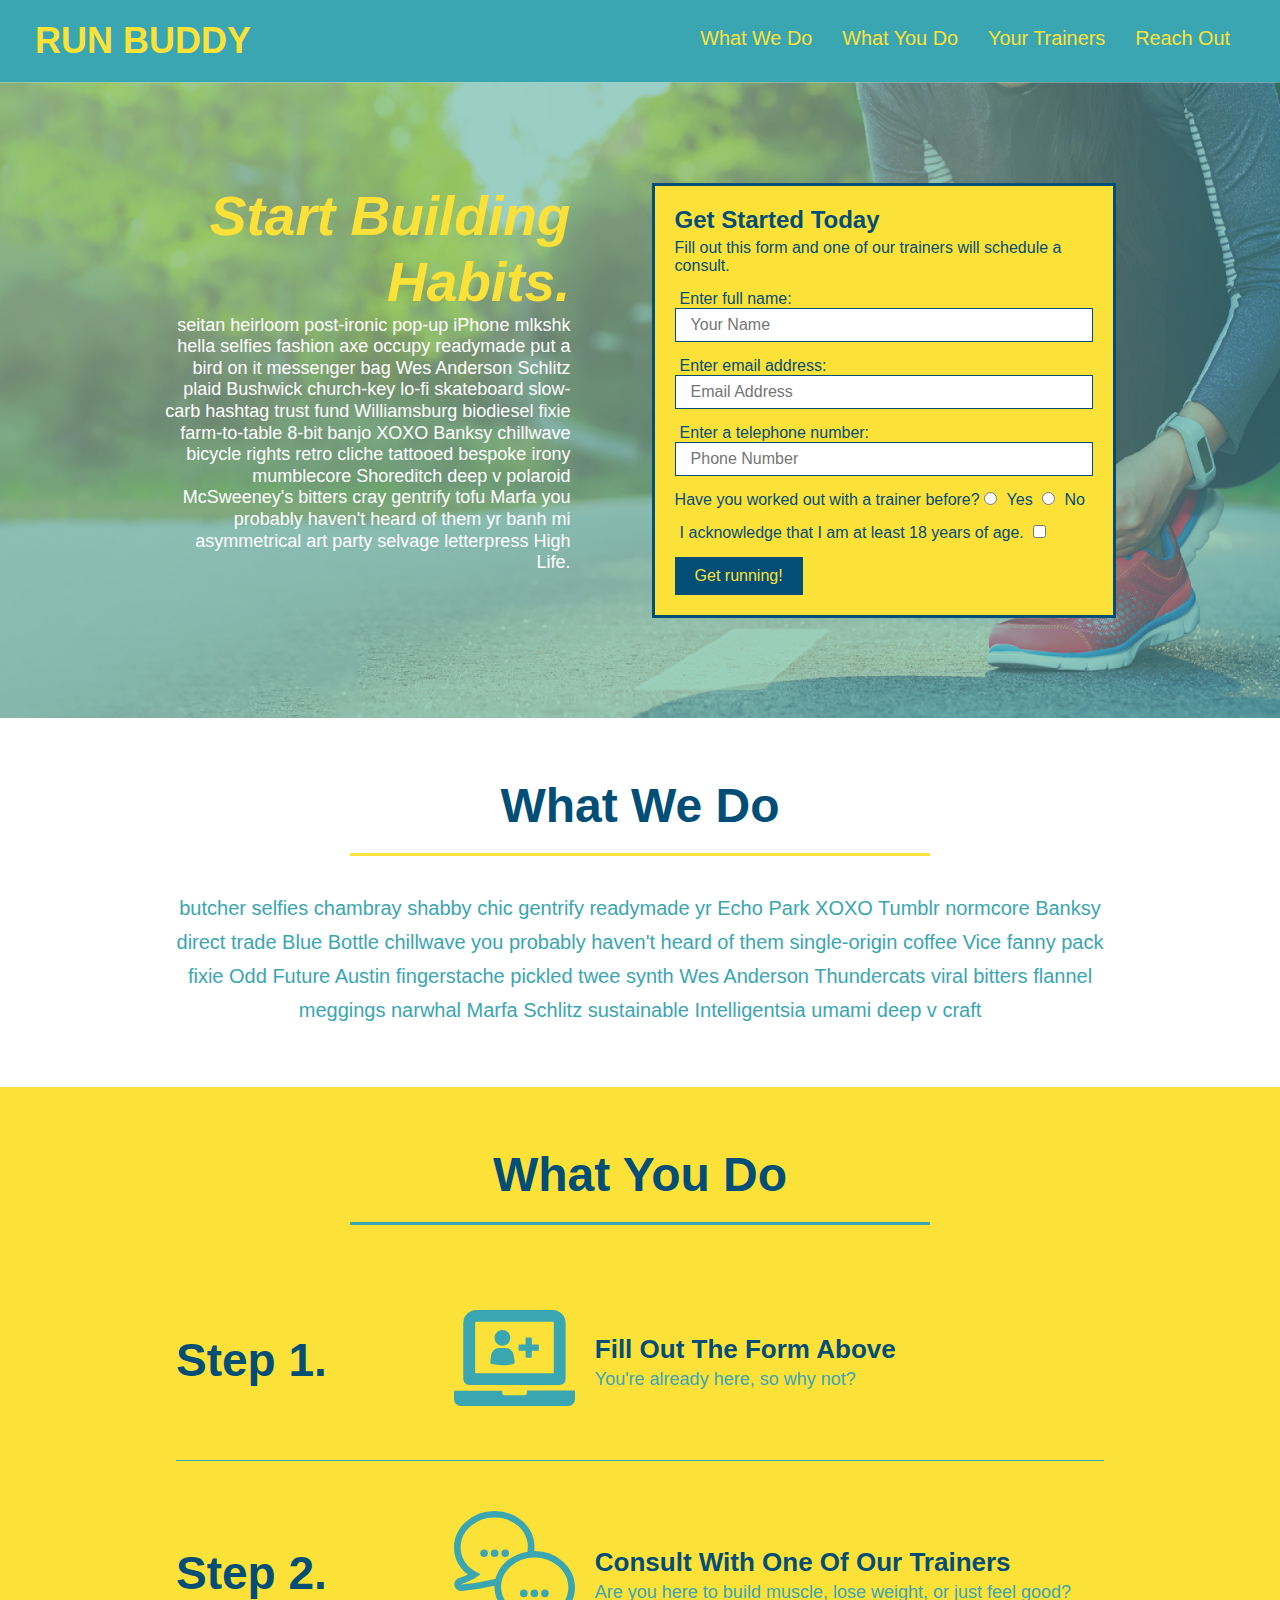
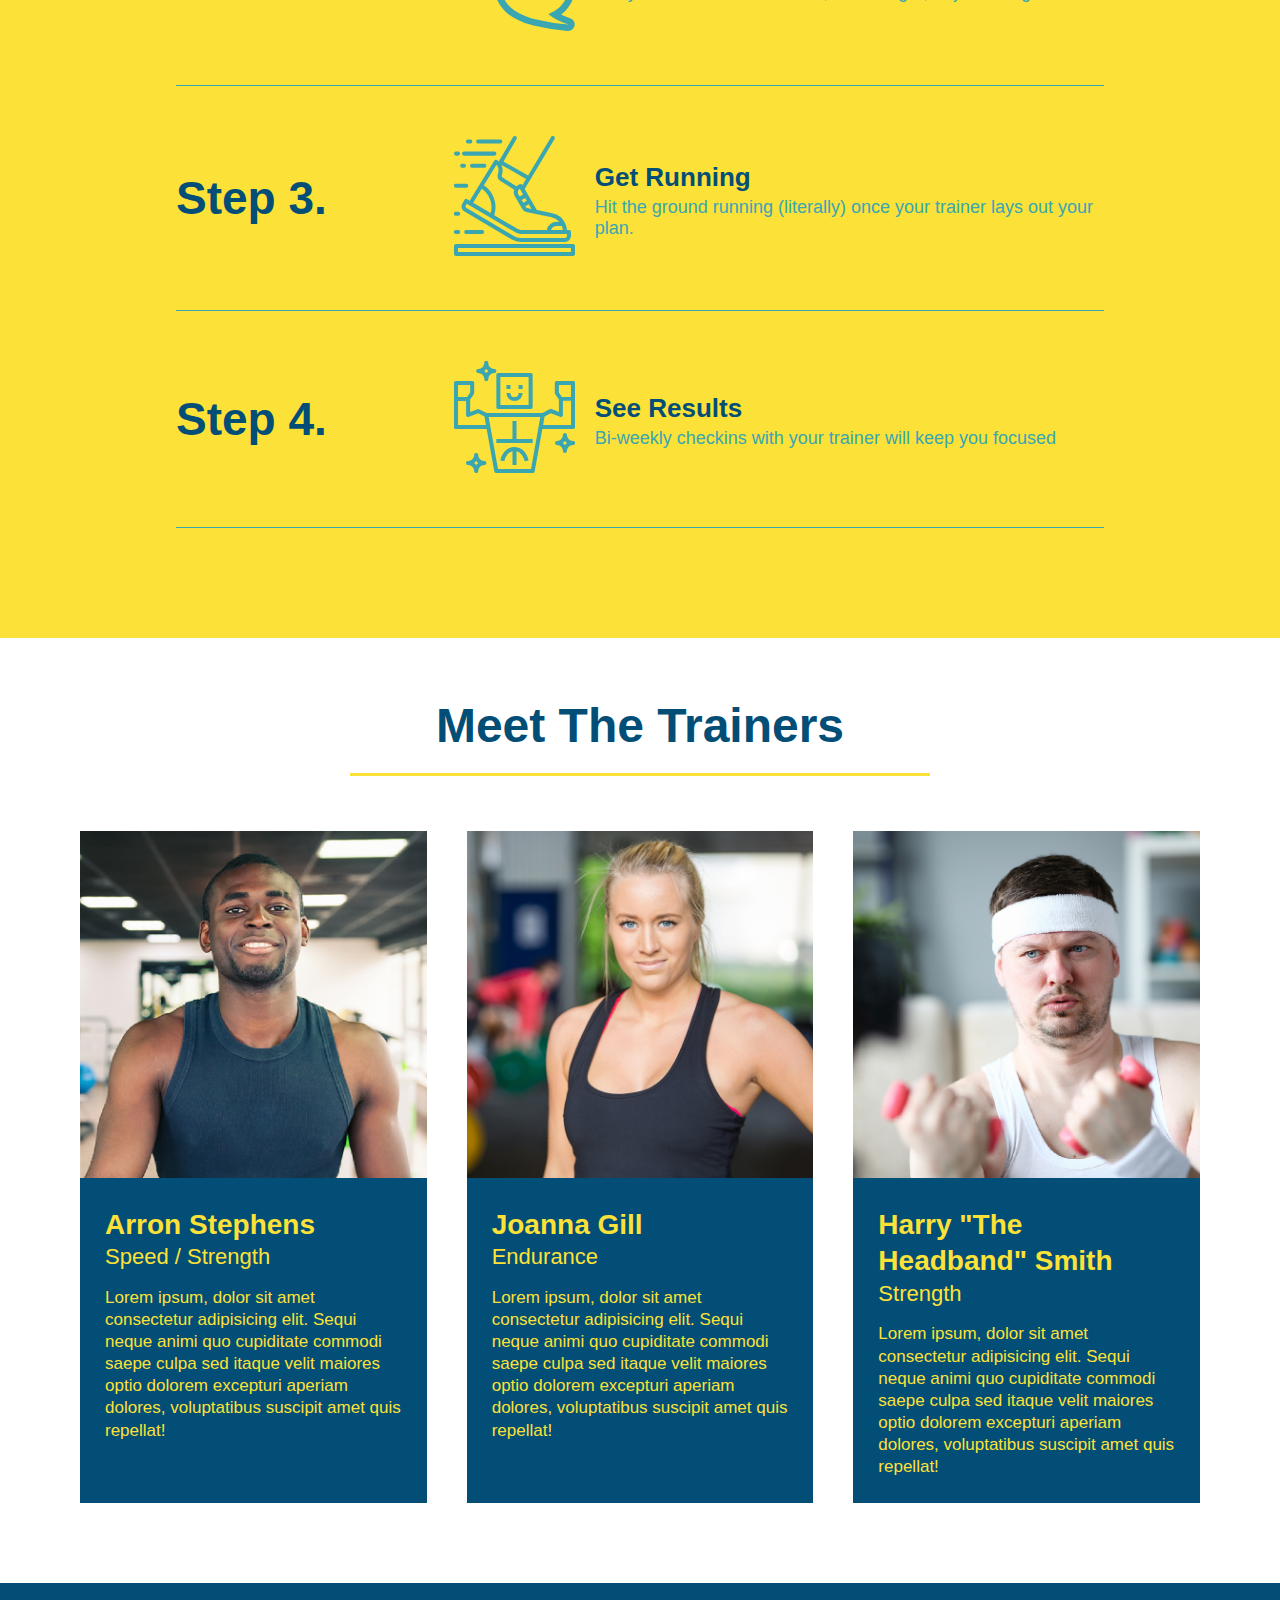
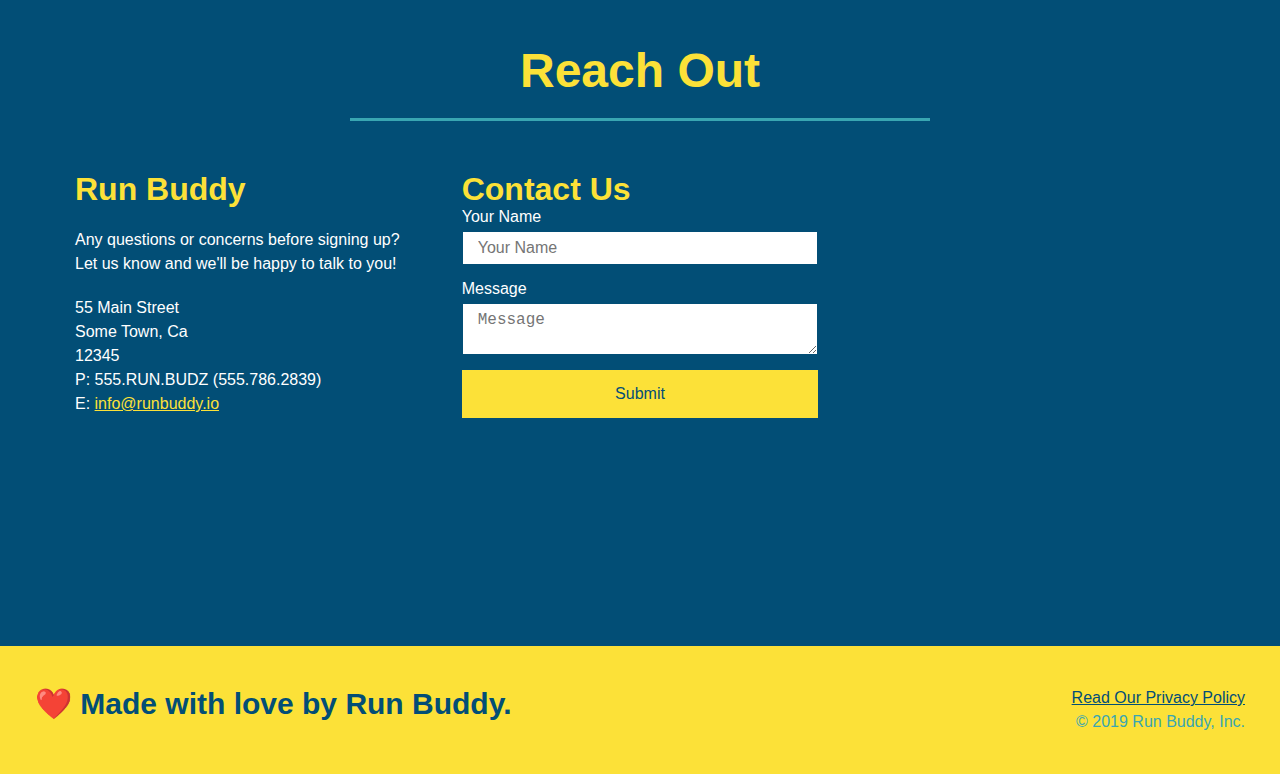
==== commit c52ebd10: "add media query for smaller screens" ====
--- a/index.html
+++ b/index.html
@@ -2,6 +2,7 @@
 <html lang="en">
   <head>
     <meta charset="UTF-8" />
+    <meta name="viewport" content="width=device-width, initial-scale=1.0" />
     <link rel="stylesheet" href="./assets/css/style.css">
     <title>Run Buddy</title>
   </head>
--- a/assets/css/style.css
+++ b/assets/css/style.css
@@ -44,7 +44,7 @@
 }
 
 header nav ul li a {
-  margin: 0 30px;
+  padding: 10px 15px;
   font-weight: lighter;
   font-size: 1.55vw;
 }
@@ -55,10 +55,10 @@
 footer {
   background: #fce138;
   padding: 40px 35px;
-  width: 100%;
   display: flex;
   justify-content: space-between;
   flex-wrap: wrap;
+  width: 100%;
 }
 
 footer h2 {
@@ -90,45 +90,7 @@
   display: flex;
   justify-content: center;
   flex-wrap: wrap;
-}
-
-.hero-form {
-  border: 3px solid #024e76;
-  background-color: #fce138;
-  padding: 20px;
-  color: #024e76;
-}
-
-.hero-form h3 {
-  font-size: 24px;
-  margin: 0;
-}
-.hero-form p {
-  margin: 5px 0 15px 0;
-}
-
-.form-input {
-  border: 1px solid #024e76;
-  display: block;
-  padding: 7px 15px;
-  font-size: 16px;
-  color: #024e76;
-  width: 100%;
-  margin-bottom: 15px;
-}
-
-.hero-form label {
-  margin: 0 5px;
-}
-
-.hero-form button {
-  color: #fce138;
-  background-color: #024e76;
-  border: none;
-  padding: 10px 20px;
-  font-size: 16px;
-  width: 40%;
-  margin: 3.5%;
+  align-items: flex-start;
 }
 
 .hero-cta {
@@ -137,7 +99,7 @@
   margin: 3.5%;
   color: #fff;
   font-size: 18px;
-  line-height: 1.3;
+  line-height: 1.2;
 }
 
 .hero-cta h2 {
@@ -145,11 +107,50 @@
   font-size: 55px;
   color: #fce138;
 }
+
+.hero-form {
+  border: 3px solid #024e76;
+  background-color: #fce138;
+  padding: 20px;
+  color: #024e76;
+  width: 40%;
+  margin: 3.5%;
+}
+
+.hero-form h3 {
+  font-size: 24px;
+  margin: 0;
+}
+.hero-form p {
+  margin: 5px 0 15px 0;
+}
+
+.form-input {
+  border: 1px solid #024e76;
+  display: block;
+  padding: 7px 15px;
+  font-size: 16px;
+  color: #024e76;
+  width: 100%;
+  margin-bottom: 15px;
+}
+
+.hero-form label {
+  margin: 0 5px;
+}
+
+.hero-form button {
+  color: #fce138;
+  background-color: #024e76;
+  border: none;
+  padding: 10px 20px;
+  font-size: 16px;
+}
 /* HERO STYLES END */
 
 /* SECTION TITLE STYLES START */
 .section-title {
-  font-size: 55px;
+  font-size: 48px;
   border-bottom: 3px solid;
   color: #024e76;
   padding-bottom: 20px;
@@ -168,6 +169,7 @@
 /* SECTION TITLE STYLES END */
 
 /* WHAT WE DO STYLES */
+
 .intro p {
   line-height: 1.7;
   color: #39a6b2;
@@ -194,9 +196,15 @@
   justify-content: space-between;
 }
 
+.step h3 {
+  color: #024e76;
+  font-size: 46px;
+  flex: 1 30%;
+}
+
 .step-info {
-  display: flex;
   flex: 2 70%;
+  display: flex;
   flex-wrap: wrap;
   align-items: center;
 }
@@ -214,15 +222,9 @@
   flex: 12;
 }
 
-.step h3 {
-  color: #024e76;
-  font-size: 46px;
-  flex: 1 30%;
-}
-
-.steps p {
+.step-text p {
   color: #39a6b2;
-  font-size: 23px;
+  font-size: 18px;
 }
 
 .step-text h4 {
@@ -230,10 +232,10 @@
   line-height: 1.5;
   color: #024e76;
 }
+
 /* WHAT YOU DO STYLES END */
 
 /* MEET THE TRAINERS START */
-
 .trainers {
   width: 100%;
   margin: 0 auto;
@@ -243,10 +245,10 @@
 }
 
 .trainer {
-  margin: 0 auto 30px auto;
+  margin: 20px;
+  flex: 1;
   background: #024e76;
   color: #fce138;
-  flex: 1;
 }
 
 .trainer img {
@@ -280,6 +282,17 @@
 
 .contact h2 {
   color: #fce138;
+}
+
+.contact-info {
+  display: flex;
+  justify-content: space-between;
+  flex-wrap: wrap;
+}
+
+.contact-info > * {
+  flex: 1;
+  margin: 15px;
 }
 
 .contact-info iframe {
@@ -304,7 +317,7 @@
 }
 
 .contact-form input,
-.contact-info address {
+.contact-form textarea {
   border: 1px solid #024e76;
   display: block;
   padding: 7px 15px;
@@ -329,20 +342,6 @@
   color: #fce138;
 }
 
-.flex-row {
-  display: flex;
-}
-
-.contact-info {
-  display: flex;
-  justify-content: space-between;
-  flex-wrap: wrap;
-}
-
-.contact-info > * {
-  flex: 1;
-  margin: 15px;
-}
 /* REACH OUT STYLES END */
 
 /* UTILITIES */
@@ -353,3 +352,115 @@
 .text-right {
   text-align: right;
 }
+
+.flex-row {
+  display: flex;
+}
+
+/*Media Query for smaller screens*/
+@media screen and (max-width: 980px) {
+  header {
+    padding-bottom: 0;
+    justify-content: center;
+  }
+
+  header h1 {
+    width: 100%;
+    text-align: center;
+  }
+
+  header nav ul {
+    margin-top: 20px;
+    width: 100%;
+    justify-content: center;
+  }
+
+  header nav ul li a {
+    font-size: 20px;
+  }
+
+  footer h2,
+  footer div {
+    text-align: center;
+    width: 100%;
+  }
+
+  .hero-cta,
+  .hero-form {
+    width: 100%;
+  }
+
+  .hero-cta {
+    text-align: center;
+  }
+
+  .section-title {
+    width: 80%;
+  }
+
+  .trainer {
+    flex: 0 70%;
+  }
+
+  .contact-info {
+    flex: 1 100%;
+  }
+}
+
+@media screen and (max-width: 768px) {
+  section {
+    padding: 30px 15px;
+  }
+
+  .step h3 {
+    flex: 1 100%;
+    text-align: center;
+  }
+
+  .step-info {
+    flex: 2 100%;
+    text-align: center;
+    justify-content: center;
+  }
+
+  .step-img {
+    flex: 0 32%;
+    margin-right: 0;
+    margin-top: 15px;
+    margin-bottom: 15px;
+  }
+
+  .step-text {
+    flex: 100%;
+  }
+}
+
+@media screen and (max-width: 575px) {
+  .hero-form button {
+    width: 100%;
+  }
+
+  .section-title {
+    width: 95%;
+  }
+
+  .intro p {
+    width: 100%;
+  }
+
+  .trainer {
+    flex: 0 100%;
+  }
+
+  .contact-info {
+    text-align: center;
+  }
+
+  .contact-info > * {
+    flex: 0 100%;
+  }
+
+  .contact-form {
+    order: 3;
+  }
+}
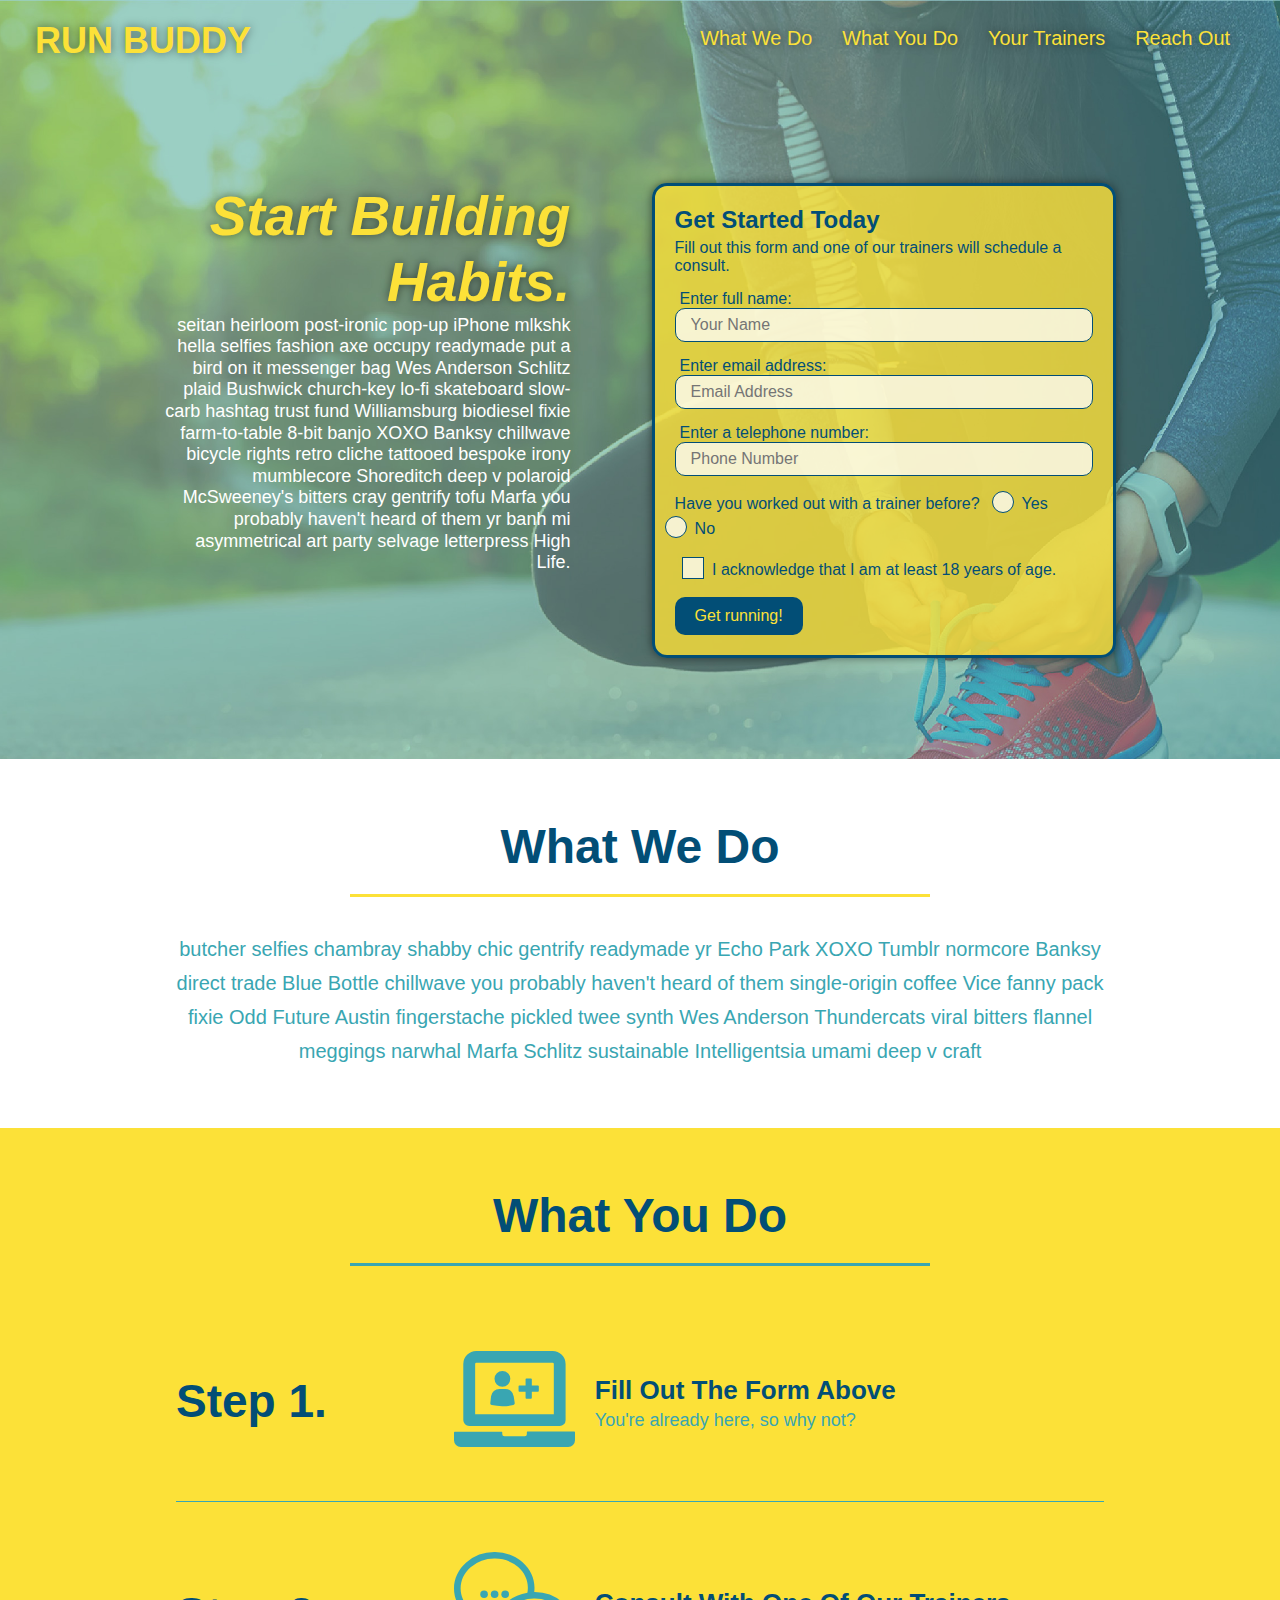
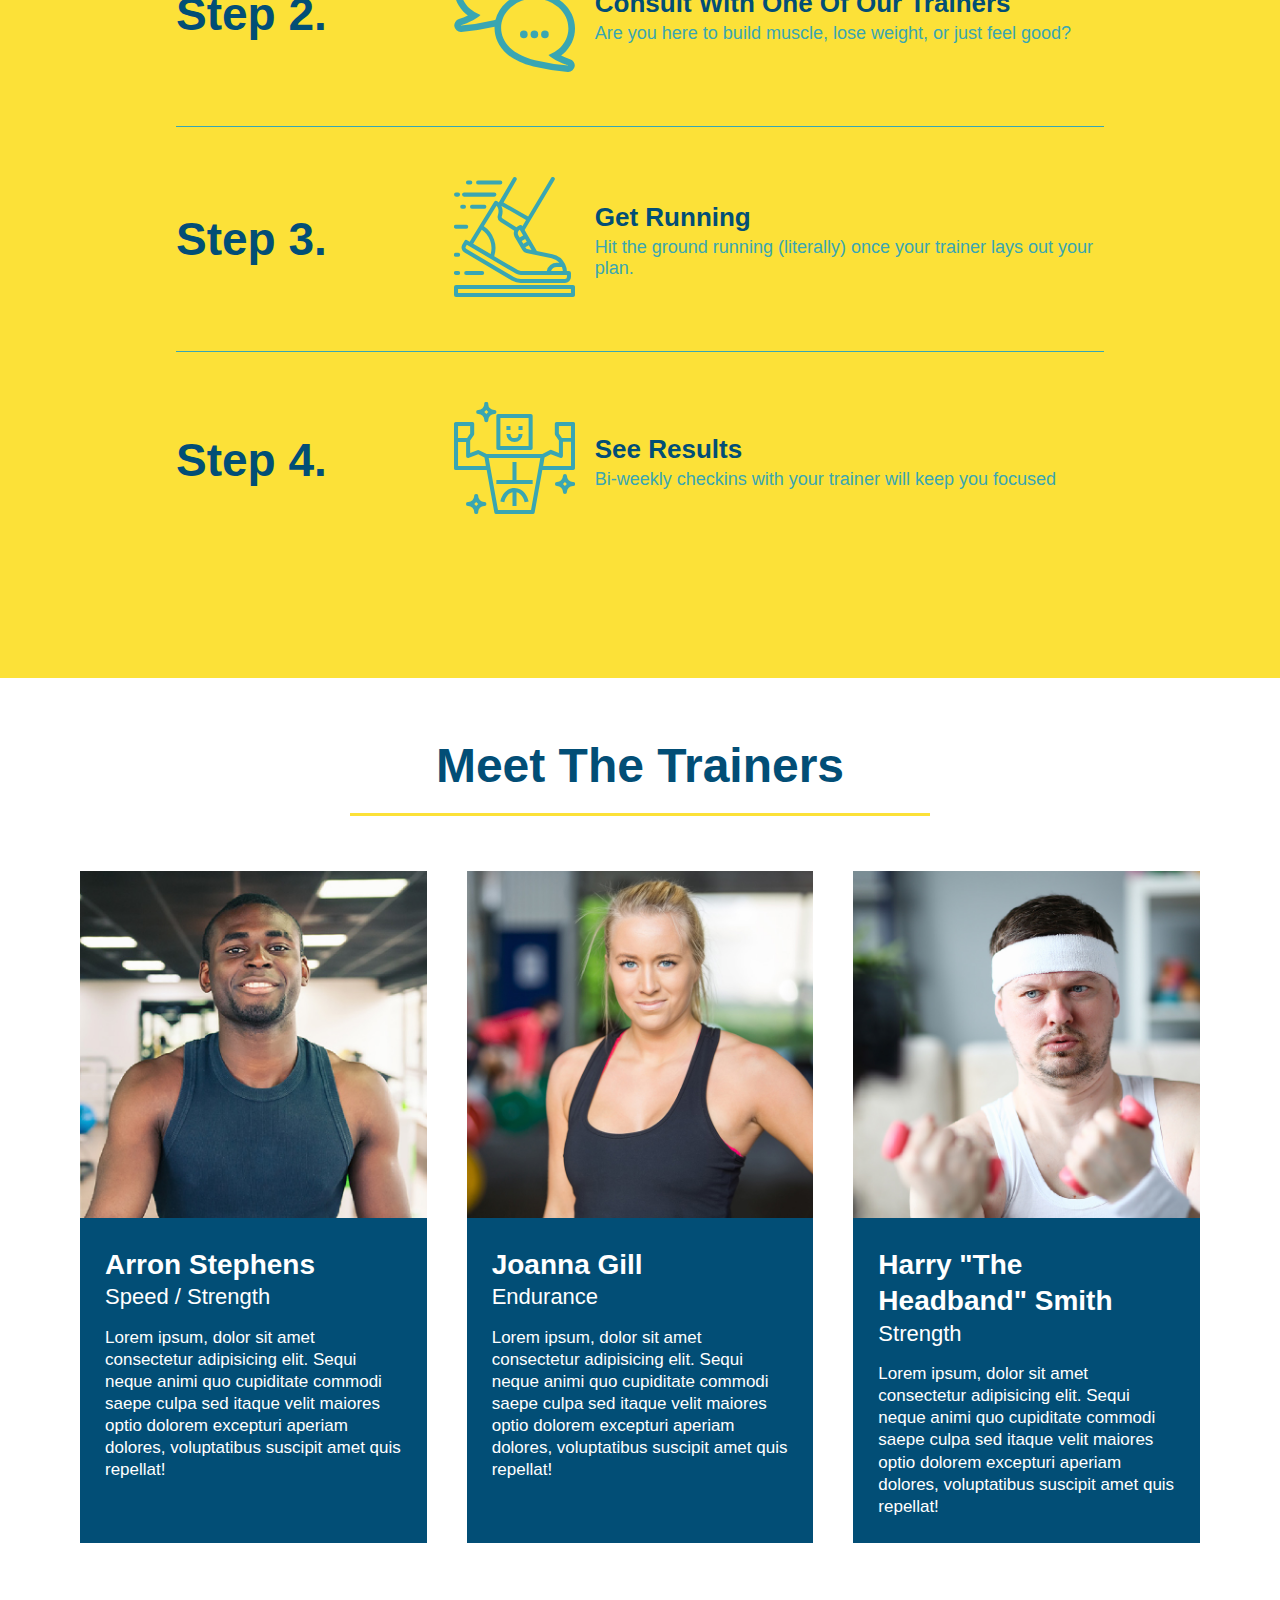
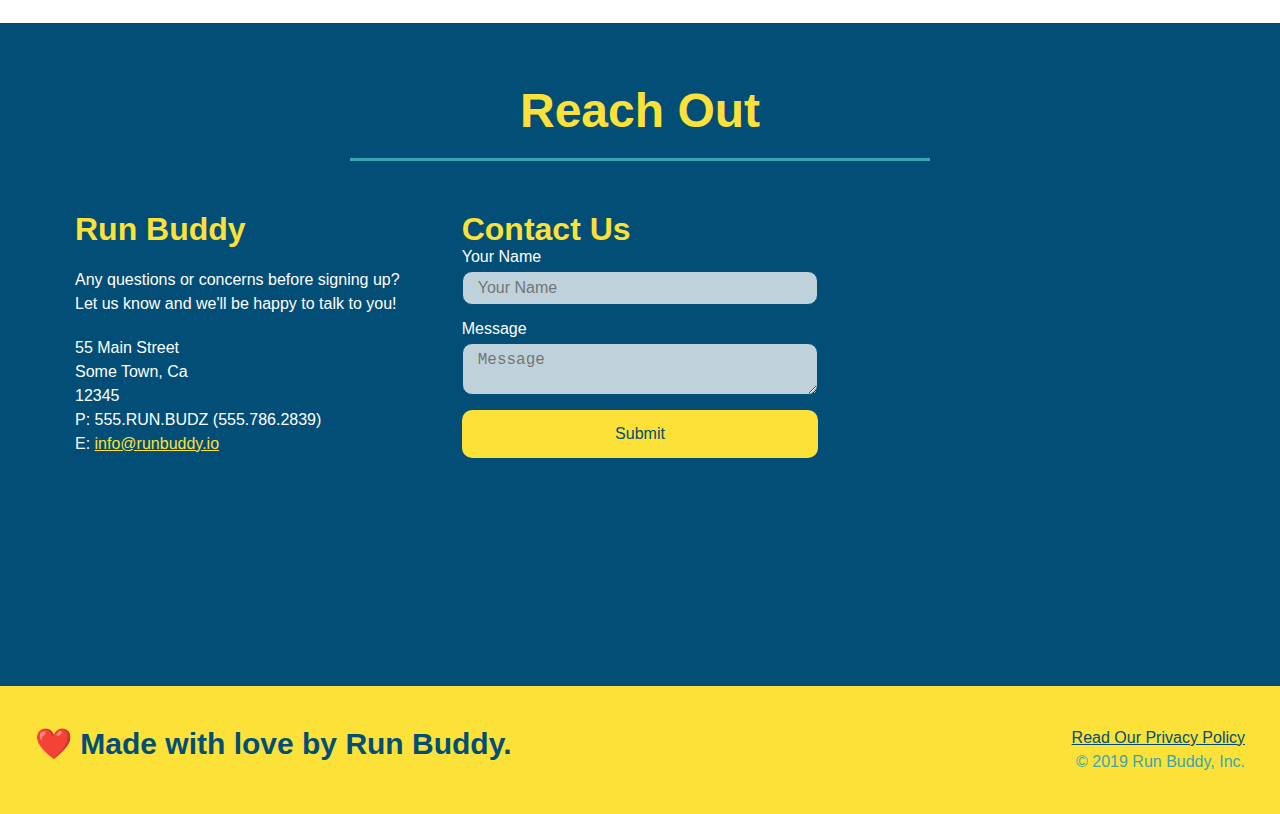
==== commit 2eb98000: "final css touches" ====
--- a/index.html
+++ b/index.html
@@ -56,17 +56,21 @@
           <label for="phone">Enter a telephone number:</label>
           <input type="tel" placeholder="Phone Number" name="phone" id="phone" class="form-input" />
           <p>
-            Have you worked out with a trainer before? 
-            <input type="radio" name="trainer-confirm" id="trainer-yes" />
-            <label for="trainer-yes">Yes</label>
-            <input type="radio" name="trainer-confirm" id="trainer-no"/>
-            <label for="trainer-no">No</label>
+            Have you worked out with a trainer before?
+            <span class="radio-wrapper">
+              <input type="radio" name="trainer-confirm" id="trainer-yes" />
+              <label for="trainer-yes">Yes</label>
+            </span>
+            <span class="radio-wrapper">
+              <input type="radio" name="trainer-confirm" id="trainer-no" />
+              <label for="trainer-no">No</label>
+            </span>
           </p>
           <p>
-            <label for="checkbox">
-              I acknowledge that I am at least 18 years of age.
-            </label>
-            <input type="checkbox" name="checkpoint1" id="checkbox" />
+            <span class="checkbox-wrapper">
+              <input type="checkbox" name="age-confirm" id="checkbox" />
+              <label for="checkbox">I acknowledge that I am at least 18 years of age.</label>
+            </span>
           </p>
           <button type="submit">
             Get running!
--- a/assets/css/style.css
+++ b/assets/css/style.css
@@ -1,3 +1,9 @@
+:root {
+  --primary-color: #fce138;
+  --secondary-color: #024e76;
+  --tertiary-color: #39a6b2;
+}
+
 * {
   box-sizing: border-box;
   margin: 0;
@@ -13,10 +19,19 @@
 
 header {
   padding: 20px 35px;
-  background-color: #39a6b2;
+  background-color: var(--tertiary-color);
   display: flex;
   justify-content: space-between;
   flex-wrap: wrap;
+  position: -webkit-sticky;
+  position: sticky;
+  top: 0;
+  background-image: url("../images/hero-bg.jpg");
+  background-size: cover;
+  background-position: center;
+  background-attachment: fixed;
+  background-position: 80%;
+  z-index: 9999;
 }
 
 header h1 {
@@ -24,6 +39,7 @@
   margin: 0;
   font-size: 36px;
   color: #fce138;
+  text-shadow: 0 0 10px rgba(0, 0, 0, 0.5);
 }
 
 header a {
@@ -47,6 +63,14 @@
   padding: 10px 15px;
   font-weight: lighter;
   font-size: 1.55vw;
+  text-shadow: 0 0 10px rgba(0, 0, 0, 0.5);
+}
+
+header nav ul li a:hover {
+  background: #fce138;
+  color: #024e76;
+  border-radius: 15px;
+  text-shadow: none;
 }
 
 /* HEADER / NAVBAR STYLES END */
@@ -62,7 +86,7 @@
 }
 
 footer h2 {
-  color: #024e76;
+  color: var(--secondary-color);
   font-size: 30px;
   margin: 0;
 }
@@ -91,6 +115,8 @@
   justify-content: center;
   flex-wrap: wrap;
   align-items: flex-start;
+  background-attachment: fixed;
+  background-position: 80%;
 }
 
 .hero-cta {
@@ -106,15 +132,18 @@
   font-style: italic;
   font-size: 55px;
   color: #fce138;
+  text-shadow: 0 0 10px rgba(0, 0, 0, 0.5);
 }
 
 .hero-form {
-  border: 3px solid #024e76;
-  background-color: #fce138;
+  border: 3px solid var(--secondary-color);
+  background-color: rgba(252, 225, 56, 0.8);
   padding: 20px;
-  color: #024e76;
+  color: var(--secondary-color);
   width: 40%;
   margin: 3.5%;
+  box-shadow: 0 0 10px rgba(0, 0, 0, 0.5);
+  border-radius: 15px;
 }
 
 .hero-form h3 {
@@ -126,13 +155,20 @@
 }
 
 .form-input {
-  border: 1px solid #024e76;
+  border: 1px solid var(--secondary-color);
   display: block;
   padding: 7px 15px;
   font-size: 16px;
   color: #024e76;
   width: 100%;
   margin-bottom: 15px;
+  border-radius: 10px;
+  background-color: rgba(255, 255, 255, 0.75);
+}
+
+.form-input:focus {
+  background-color: rgba(255, 255, 255, 1);
+  outline: none;
 }
 
 .hero-form label {
@@ -141,10 +177,77 @@
 
 .hero-form button {
   color: #fce138;
-  background-color: #024e76;
+  background-color: var(--secondary-color);
   border: none;
   padding: 10px 20px;
   font-size: 16px;
+  border-radius: 10px;
+}
+
+.hero-form button:hover {
+  background-color: var(--tertiary-color);
+}
+
+.checkbox-wrapper input,
+.radio-wrapper input {
+  opacity: 0;
+}
+
+.checkbox-wrapper label,
+.radio-wrapper label {
+  position: relative;
+  left: 10px;
+  margin: 10px;
+  line-height: 1.6;
+}
+
+.checkbox-wrapper label::before,
+.radio-wrapper label::before {
+  content: "";
+  height: 20px;
+  width: 20px;
+  background: rgba(255, 255, 255, 0.75);
+  border: 1px solid  var(--secondary-color);
+  position: absolute;
+  top: -4px;
+  left: -30px;
+}
+
+.radio-wrapper label::before {
+  border-radius: 50%;
+}
+.radio-wrapper label::after {
+  content: "";
+  width: 20px;
+  height: 20px;
+  border-radius: 50%;
+  background: #024e76;
+  position: absolute;
+  left: -29px;
+  top: -3px;
+  background-image: radial-gradient(circle, var(--tertiary-color), var(--secondary-color));
+}
+
+.checkbox-wrapper label::after {
+  content: "";
+  height: 6px;
+  width: 14px;
+  border-left: 2px solid var(--secondary-color);
+  border-bottom: 2px solid var(--secondary-color);
+  position: absolute;
+  left: -26px;
+  top: 1px;
+  transform: rotate(-58deg);
+}
+
+.checkbox-wrapper input + label::after,
+.radio-wrapper input + label::after {
+  content: none;
+}
+
+.checkbox-wrapper input:checked + label::after,
+.radio-wrapper input:checked + label::after {
+  content: "";
 }
 /* HERO STYLES END */
 
@@ -152,7 +255,7 @@
 .section-title {
   font-size: 48px;
   border-bottom: 3px solid;
-  color: #024e76;
+  color: var(--secondary-color);
   padding-bottom: 20px;
   text-align: center;
   margin: 0 auto 35px auto;
@@ -164,7 +267,7 @@
 }
 
 .secondary-border {
-  border-color: #39a6b2;
+  border-color: var(--tertiary-color);
 }
 /* SECTION TITLE STYLES END */
 
@@ -172,7 +275,7 @@
 
 .intro p {
   line-height: 1.7;
-  color: #39a6b2;
+  color: var(--tertiary-color);
   width: 80%;
   margin: 0 auto;
   font-size: 20px;
@@ -189,17 +292,21 @@
   margin: 50px auto;
   padding-bottom: 50px;
   width: 80%;
-  border-bottom: 1px solid #39a6b2;
   display: flex;
   flex-wrap: wrap;
   align-items: center;
   justify-content: space-between;
+  border-bottom: 1px solid var(--tertiary-color);
 }
 
 .step h3 {
-  color: #024e76;
+  color: var(--secondary-color);
   font-size: 46px;
   flex: 1 30%;
+}
+
+.step:last-child {
+  border-bottom: none;
 }
 
 .step-info {
@@ -223,14 +330,14 @@
 }
 
 .step-text p {
-  color: #39a6b2;
+  color: var(--tertiary-color);
   font-size: 18px;
 }
 
 .step-text h4 {
   font-size: 26px;
   line-height: 1.5;
-  color: #024e76;
+  color: var(--secondary-color);
 }
 
 /* WHAT YOU DO STYLES END */
@@ -247,8 +354,8 @@
 .trainer {
   margin: 20px;
   flex: 1;
-  background: #024e76;
-  color: #fce138;
+  background: var(--secondary-color);
+  color: #fff;
 }
 
 .trainer img {
@@ -277,11 +384,11 @@
 
 /* REACH OUT STYLES START */
 .contact {
-  background: #024e76;
+  background: var(--secondary-color);
 }
 
 .contact h2 {
-  color: #fce138;
+  color: var(--primary-color);
 }
 
 .contact-info {
@@ -304,7 +411,7 @@
 }
 
 .contact-info h3 {
-  color: #fce138;
+  color: var(--primary-color);
   font-size: 32px;
 }
 
@@ -318,28 +425,42 @@
 
 .contact-form input,
 .contact-form textarea {
-  border: 1px solid #024e76;
+  border: 1px solid var(--secondary-color);
   display: block;
   padding: 7px 15px;
   font-size: 16px;
-  color: #024e76;
+  color: var(--secondary-color);
   width: 100%;
   margin-bottom: 15px;
   margin-top: 5px;
+  border-radius: 10px;
+  background-color: rgba(255, 255, 255, 0.75);
+}
+
+.contact-form input:focus,
+.contact-form textarea:focus {
+  background-color: rgba(255, 255, 255, 1);
+  outline: none;
 }
 
 .contact-form button {
   width: 100%;
   border: none;
-  background: #fce138;
-  color: #024e76;
+  background: var(--primary-color);
+  color: var(--secondary-color);
   text-align: center;
   padding: 15px 0;
   font-size: 16px;
+  border-radius: 10px;
+}
+
+.contact-form button:hover {
+  color: var(--primary-color);
+  background: var(--tertiary-color);
 }
 
 .contact-info a {
-  color: #fce138;
+  color: var(--primary-color);
 }
 
 /* REACH OUT STYLES END */
@@ -362,6 +483,7 @@
   header {
     padding-bottom: 0;
     justify-content: center;
+    position: relative;
   }
 
   header h1 {
